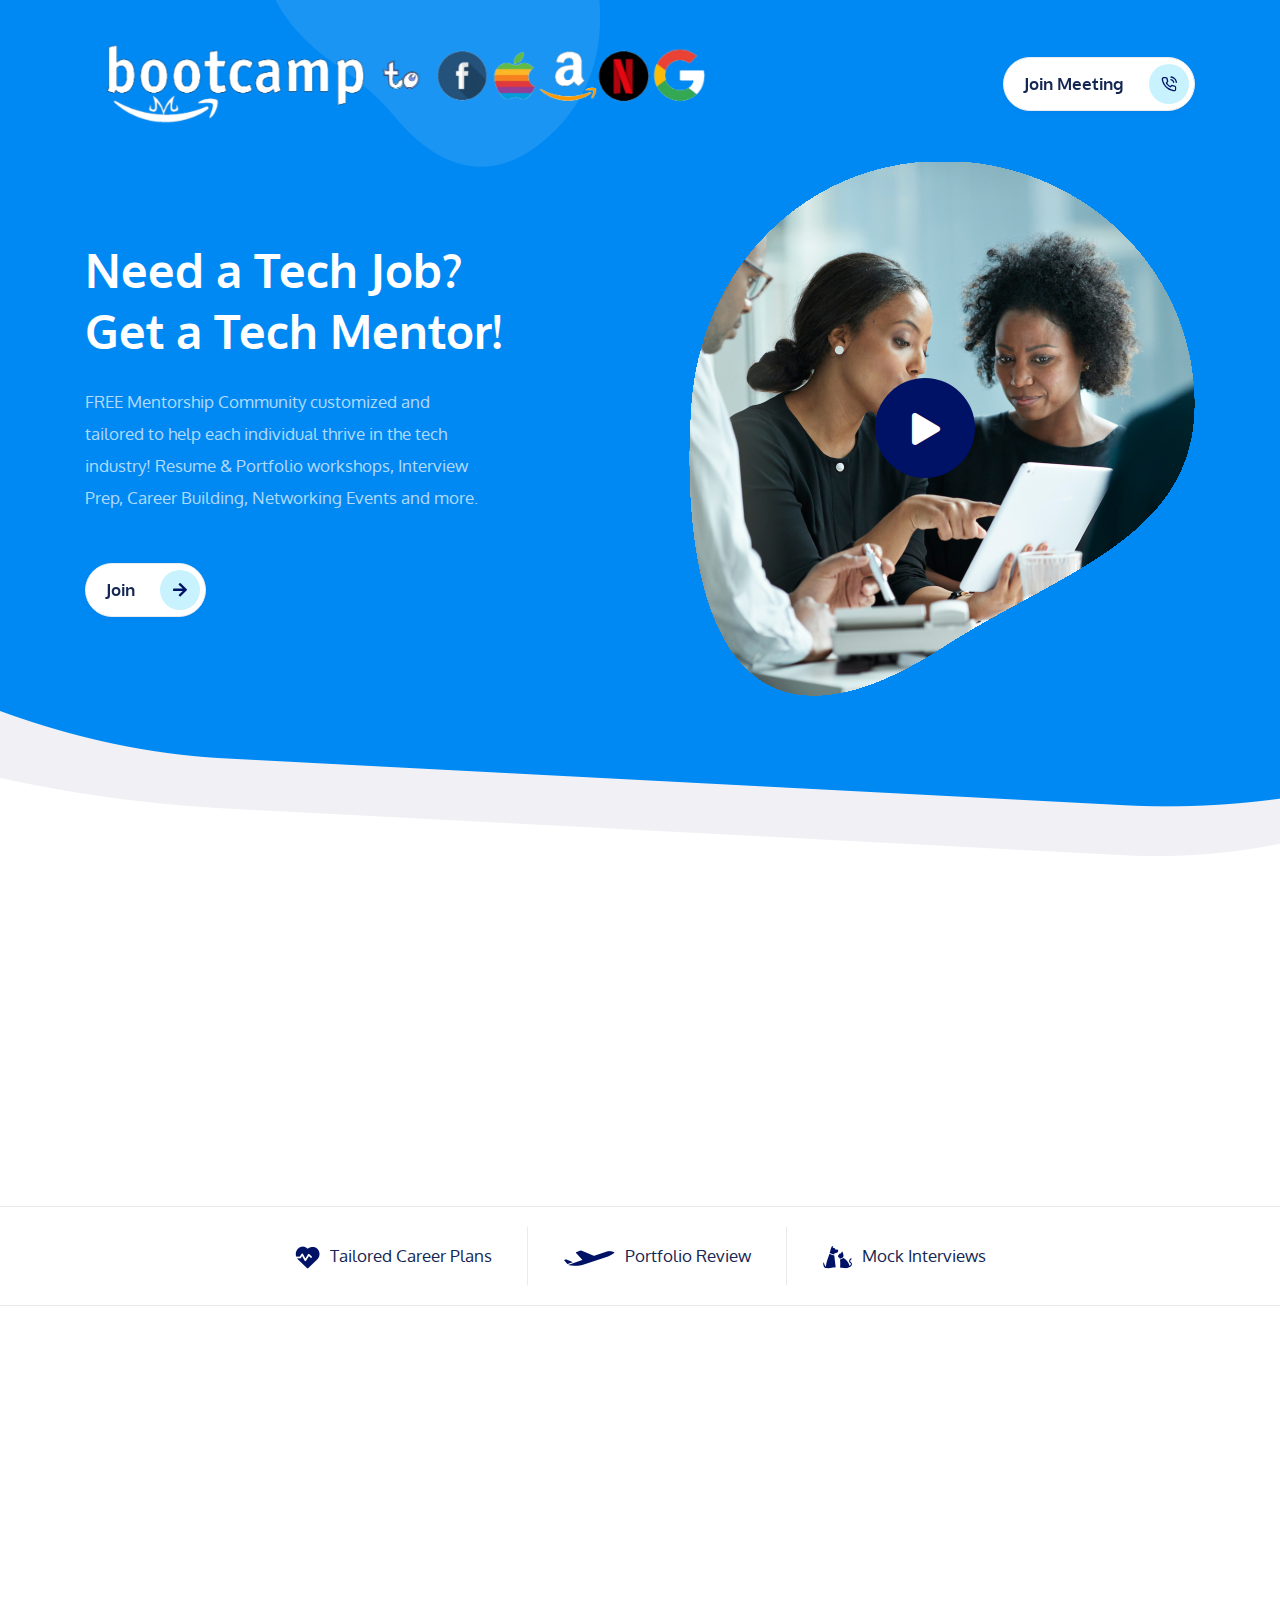
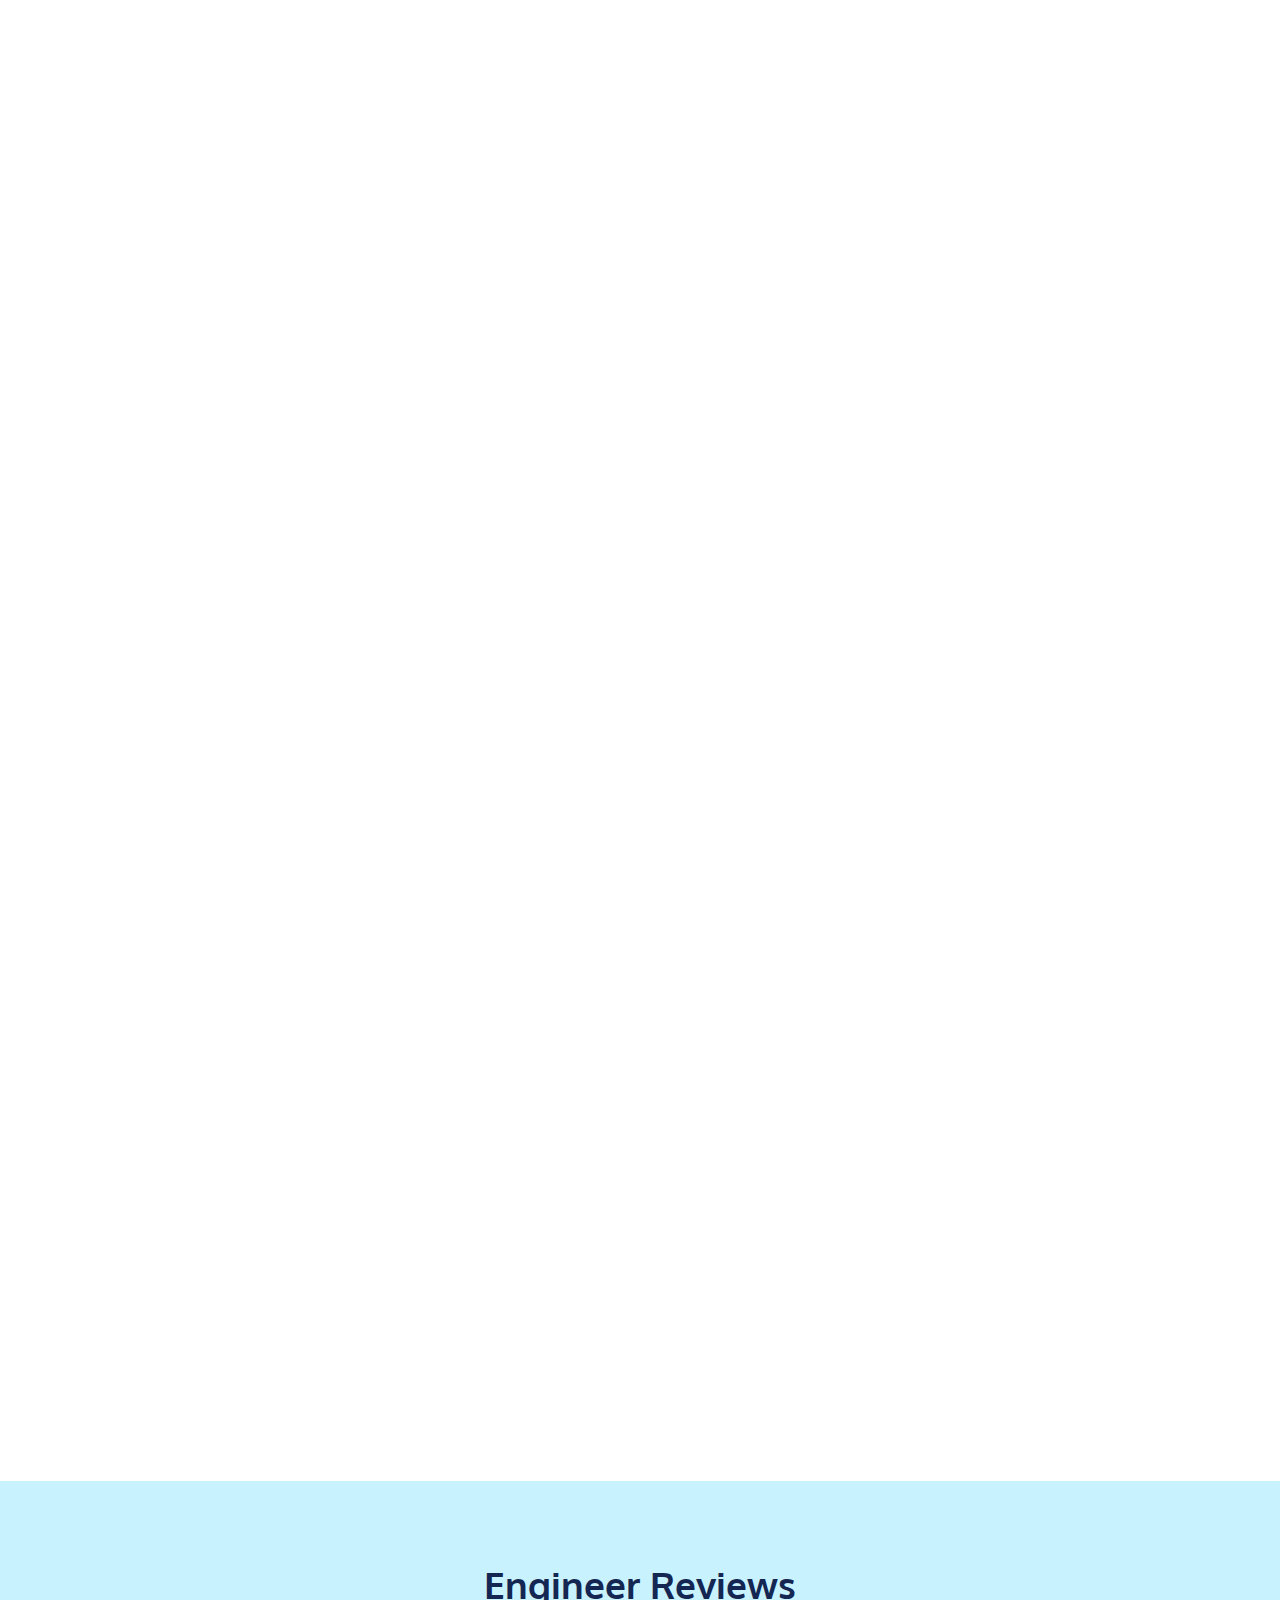
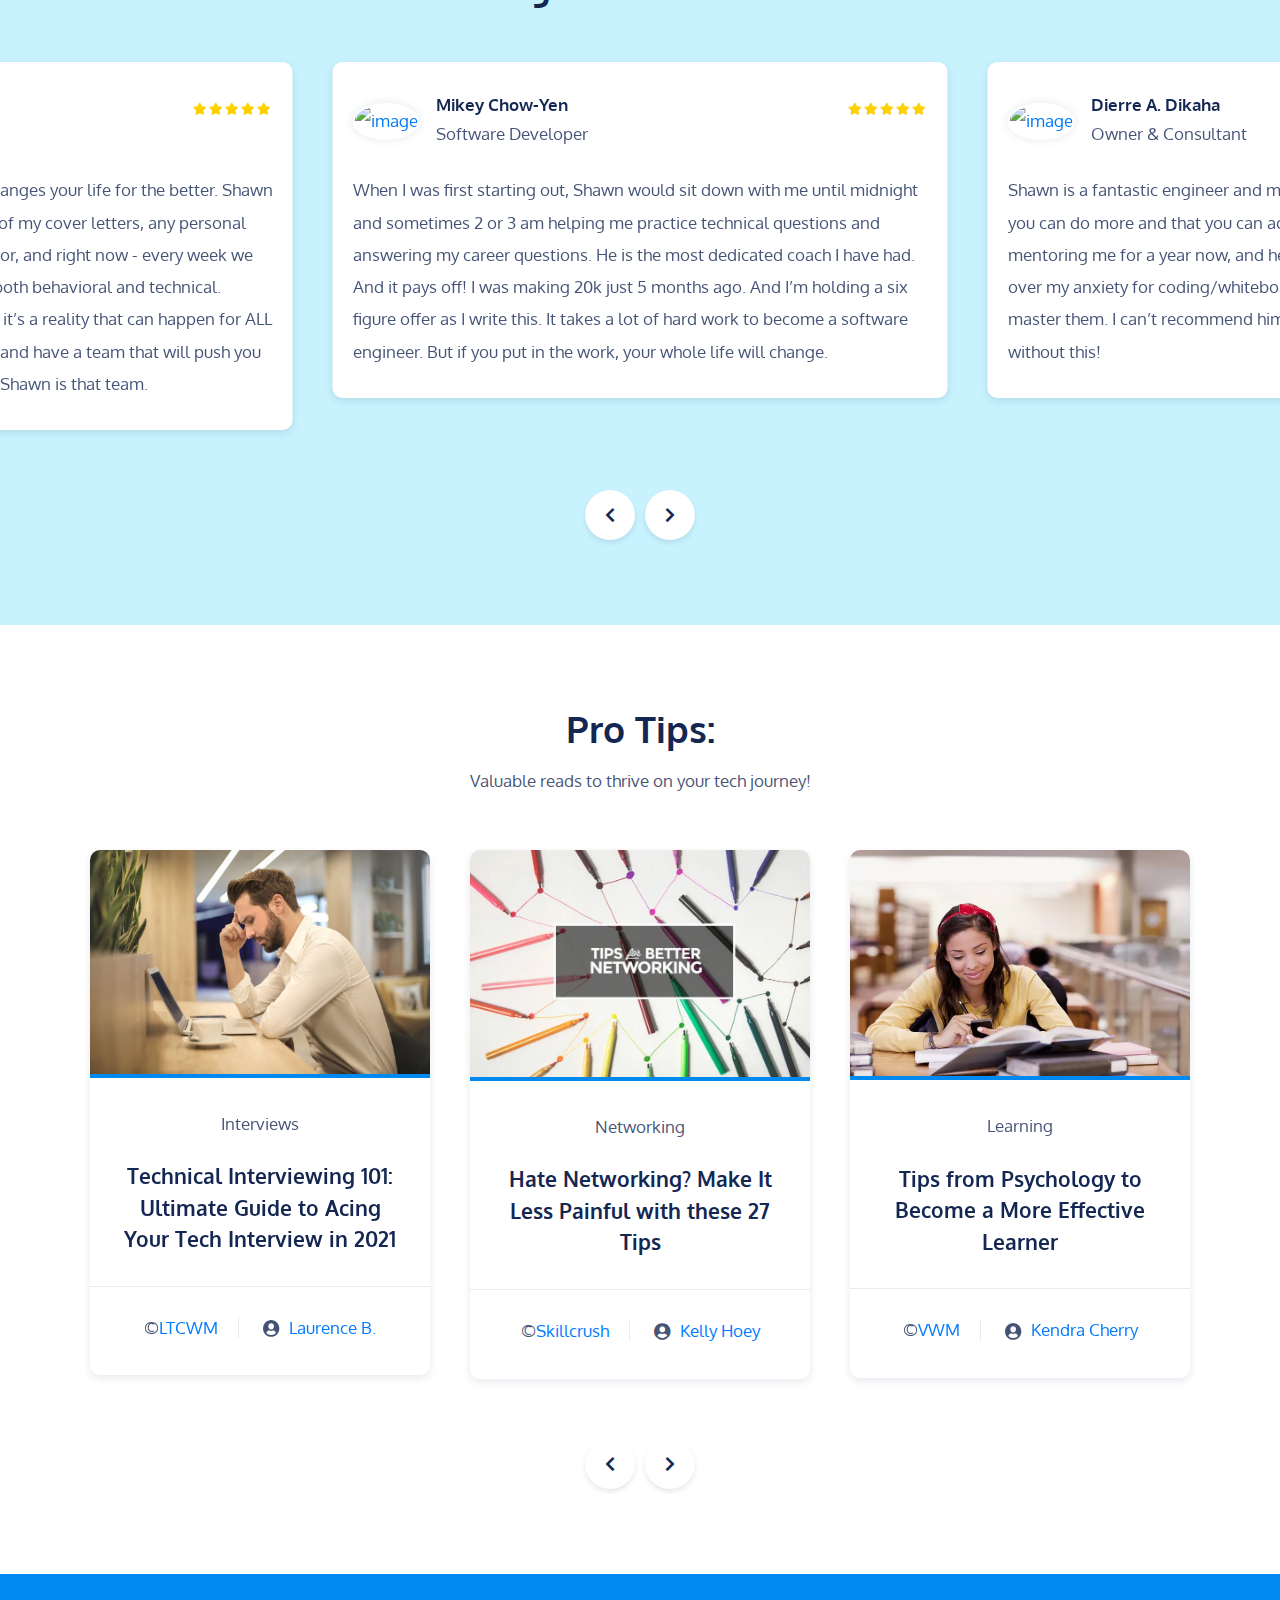
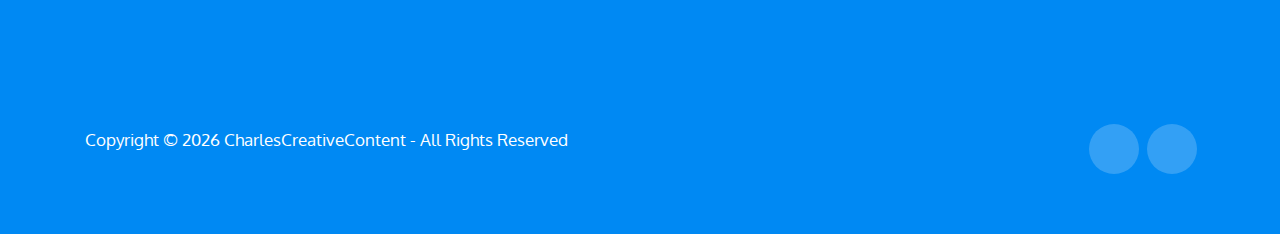
==== index.html @ b41bd250 "Update index.html" ====
<!doctype html>
<html lang="en">
<head>
<meta charset="utf-8">
<meta name="viewport" content="width=device-width, initial-scale=1">
<meta name="format-detection" content="telephone=no">
<title>Bootcamp to Faang - Tech Mentorship</title>
<meta name="author" content="Shawn Charles">
<meta name="description" content="Mentorship Landing Page">
<meta name="keywords" content="mentorship, resume, interview, portfolio, projects, bootcamp, faang, tech">
 
<!-- FAVICON FILES -->
<link href="assets/images/icons/apple-touch-icon-57x57.png" rel="apple-touch-icon" sizes="57x57">
<link href="assets/images/icons/apple-touch-icon-72x72.png" rel="apple-touch-icon" sizes="72x72">
<link href="assets/images/icons/apple-touch-icon-76x76.png" rel="apple-touch-icon" sizes="76x76">
<link href="assets/images/icons/apple-touch-icon-114x114.png" rel="apple-touch-icon" sizes="114x114">
<link href="assets/images/icons/apple-touch-icon-120x120.png" rel="apple-touch-icon" sizes="120x120">
<link href="assets/images/icons/apple-touch-icon-144x144.png" rel="apple-touch-icon" sizes="144x144">
<link href="assets/images/icons/apple-touch-icon-152x152.png" rel="apple-touch-icon" sizes="152x152">
<link href="assets/images/icons/apple-touch-icon-180x180.png" rel="apple-touch-icon" sizes="180x180">
<link href="assets/images/icons/apple-touch-icon.png" rel="apple-touch-icon">
<link href="assets/images/icons/favicon.ico" rel="shortcut icon">

<!-- GOOGLE WEB FONT -->
<link href="https://fonts.googleapis.com/css?family=Oxygen:300,400,700&display=swap" rel="stylesheet">

<!-- CSS FILES -->
<link rel="stylesheet" href="assets/css/bootstrap.min.css">
<link rel="stylesheet" href="assets/fonts/iconfont.css">
<link rel="stylesheet" href="assets/css/swiper.min.css">
<link rel="stylesheet" href="assets/css/venobox.css">
<link rel="stylesheet" href="assets/css/animate.css">
<link rel="stylesheet" href="assets/css/select2.min.css">
<link rel="stylesheet" href="assets/css/style.css">
<link rel="stylesheet" href="assets/css/responsive.css">
<link rel="stylesheet" href="assets/css/color-1.css">
</head>
<body>
<div id="dtr-wrapper" class="clearfix">

    <!-- Header
============================================= -->
    <header id="dtr-header-global" class="fixed-top">
        <nav class="navbar navbar-expand-lg navbar-dark dtr-menu">
            <div class="container">

                <!-- light logo -->
                <a class="navbar-brand logo-light" href="#home"><img src="assets/images/logo.png" style="width: 50vw;" alt="logo"></a>
                <!-- dark logo -->
                <a class="navbar-brand logo-dark" href="#home"><img src="assets/images/logo-sticky.png" alt="logo" style="width: 50vw;"></a>



                <!-- button here -->
                <div class="dtr-btn d-lg-block" data-mobile-signup="false"> <a href="#" class="meets" >Join Meeting <span><i class="icon-phone-call" aria-hidden="true"></i></span> </a> </div>
                <!-- button ends -->
                <!-- button here -->
                <div class="dtr-btn d-lg-block" data-mobile-signup="true"> <a href="#"  class="meets" >Join <span><i class="icon-phone-call" aria-hidden="true"></i></span> </a> </div>
                <!-- button ends -->

            </div>
        </nav>
    </header>
    <!-- header ends
================================================== -->

    <!-- hero section starts
================================================== -->
    <section id="home" class="hero-section dtr-py-8 hero-default-bg bg-blue color-white">
        <div class="container">
            <div class="row align-items-center">

                <!-- column 1 starts -->
                <div class="col-12 col-md-6 dtr-sm-mb-30px">

                    <!-- Heading -->
                    <h1 class="dtr-mb-4 wow fadeInUp" data-wow-delay="0.4s">Need a Tech Job?<br>
                        Get a Tech Mentor!</h1>

                    <!-- Text -->
                    <p class="dtr-mb-5 color-white-muted wow fadeInUp w-75" data-wow-delay="0.6s">
                      FREE Mentorship Community customized and tailored to help each individual thrive in the tech industry! Resume & Portfolio workshops, Interview Prep, Career Building, Networking Events and more.</p>

                    <!-- button -->
                    <div class="dtr-btn wow fadeInUp" data-wow-delay="0.8s"> <a href="#" class="meets">Join<span><i class="icon-arrow-right" aria-hidden="true"></i></span> </a> </div>
                </div>
                <!-- column 1 ends -->

                <!-- column 2 starts -->
                <div class="col-12 col-md-6 text-right wow fadeInRight" data-wow-delay="0.4s">

                    <!-- Image -->
                    <img src="assets/images/video-bg-img.png" alt="video-bg">

                    <!-- video button starts -->
                    <div class="dtr-video-wrapper dtr-video-button-lg">
                        <div class="dtr-video-wrapper-inner"> <a class="dtr-video-popup dtr-video-button" data-autoplay="true" data-vbtype="video" href="https://www.youtube.com/watch?v=5qap5aO4i9A"><span class="dtr-video-button-wrap-inner"></span> <span class="dtr-border-animation dtr-border-1"></span> <span class="dtr-border-animation dtr-border-2"></span> </a> </div>
                    </div>
                    <!-- video button ends -->

                </div>
                <!-- column 2 ends -->

            </div>
        </div>
    </section>
    <!-- hero section starts
================================================== -->

    <!-- quickfeature section starts
================================================== -->
    <section id="quickfeatures" class="dtr-py-6">
        <div class="container">
            <div class="row text-center">

                <!-- column 1 starts -->
                <div class="col-12 col-md-4 dtr-sm-mb-30px wow fadeInUp" data-wow-delay="0.4s">

                    <!-- Icon -->
                    <img class="dtr-mb-4" src="assets/images/icon-multicolor-3.png" alt="icon">

                    <!-- Heading -->
                    <h5 class="mb-3">Tailored Career Plans </h5>

                    <!-- Text -->
                    <p> Step by step career guides to help you on your personal tech journey </p>
                </div>
                <!-- column 1 ends -->

                <!-- column 2 starts -->
                <div class="col-12 col-md-4 dtr-sm-mb-30px wow fadeInUp" data-wow-delay="0.4s">

                    <!-- Icon -->
                    <img class="dtr-mb-4" src="assets/images/icon-multicolor-2.png" alt="icon">

                    <!-- Heading -->
                    <h5 class="mb-3"> Portfolio Review </h5>

                    <!-- Text -->
                    <p> Make a Stellar Portfolio & Resume to get the hiring process off the ground </p>
                </div>
                <!-- column 2 ends -->

                <!-- column 3 starts -->
                <div class="col-12 col-md-4 wow fadeInUp" data-wow-delay="0.4s">

                    <!-- Icon -->
                    <img class="dtr-mb-4" src="assets/images/icon-multicolor-1.png" alt="icon">

                    <!-- Heading -->
                    <h5 class="mb-3"> Mock Interviews </h5>

                    <!-- Text -->
                    <p>Get a Higher Salary and Confidence in your next tech interview</p>
                </div>
                <!-- column 3 ends -->

            </div>
        </div>
    </section>
    <!-- quickfeature section ends
================================================== -->

    <!-- sticky tabs starts
================================================== -->
    <section id="products" class="dtr-sticky-tabs-wrapper dtr-border-top">

        <!-- tabs nav start -->
        <div class="dtr-sticky-tabs-nav">
            <nav class="dtr-scrollspy-tabs">
                <ul class="dtr-scrollspy nav justify-content-center dtr-sticky-tabs">
                    <li class="nav-item"> <a class="nav-link" href="#tab1"><img src="assets/images/icon-heart-tab.png" alt="tab1">Tailored Career Plans</a> </li>
                    <li class="nav-item"> <a class="nav-link" href="#tab2"><img src="assets/images/icon-plane-tab.png" alt="tab2">Portfolio Review</a> </li>
                    <li class="nav-item"> <a class="nav-link" href="#tab3"><img src="assets/images/icon-pet-tab.png" alt="tab3">Mock Interviews</a> </li>
                </ul>
            </nav>
        </div>
        <!-- tabs nav ends -->

        <div data-target=".dtr-scrollspy-tabs">

            <!-- tab 1 starts -->
            <section id="tab1" class="dtr-sticky-tabs-section">
                <div class="dtr-sticky-tabs-content">
                    <div class="container">
                        <div class="row align-items-center">

                            <!-- column 1 starts -->
                            <div class="col-12 col-md-7 dtr-sm-mb-30px wow fadeInLeft" data-wow-delay="0.4s"> <img src="assets/images/img-healthins.png" alt="logo"> </div>
                            <!-- column 1 ends -->

                            <!-- column 2 starts -->
                            <div class="col-12 col-md-5 wow fadeInRight" data-wow-delay="0.4s">

                                <!-- Icon Image -->
                                <img src="assets/images/icon-heart.png" alt="logo" class="dtr-mb-4">

                                <!-- Heading -->
                                <h2 class="dtr-mb-4">Tailored Career Plans</h2>

                                <!-- Text -->
                                <p class="dtr-mb-5"> Step by step career guides to help you on your personal tech journey </p>

                                <!-- button here -->
                                <div class="dtr-btn"> <a href="#"  class="meets">Join<span><i class="icon-arrow-right" aria-hidden="true"></i></span> </a> </div>
                            </div>
                            <!-- column 2 ends -->

                        </div>
                    </div>
                </div>
            </section>
            <!-- tab 1 ends -->

            <!-- tab 2 starts -->
            <section id="tab2" class="dtr-sticky-tabs-section">
                <div class="dtr-sticky-tabs-content">
                    <div class="container">
                        <div class="row align-items-center">

                            <!-- column 1 starts -->
                            <div class="col-12 col-md-5 dtr-sm-mb-30px wow fadeInRight" data-wow-delay="0.4s">

                                <!-- Icon Image -->
                                <img src="assets/images/icon-plane.png" alt="logo" class="dtr-mb-4">

                                <!-- Heading -->
                                <h2 class="dtr-mb-4">Portfolio Review</h2>

                                <!-- Text -->
                                <p class="dtr-mb-5"> Make a Stellar Portfolio & Resume to get the hiring process off the ground</p>

                                <!-- button here -->
                                <div class="dtr-btn" > <a href="#"  class="meets">Join<span><i class="icon-arrow-right" aria-hidden="true"></i></span> </a> </div>
                            </div>
                            <!-- column 1 ends -->

                            <!-- column 2 starts -->
                            <div class="col-12 col-md-7 text-right wow fadeInLeft" data-wow-delay="0.4s"> <img src="assets/images/img-travelins.png" alt="logo"> </div>
                            <!-- column 2 ends -->

                        </div>
                    </div>
                </div>
            </section>
            <!-- tab 2 ends -->

            <!-- tab 3 starts -->
            <section id="tab3" class="dtr-sticky-tabs-section">
                <div class="dtr-sticky-tabs-content">
                    <div class="container">
                        <div class="row align-items-center">

                            <!-- column 1 starts -->
                            <div class="col-12 col-md-7 dtr-sm-mb-30px wow fadeInLeft" data-wow-delay="0.4s"> <img src="assets/images/img-petins.png" alt="logo"> </div>
                            <!-- column 1 ends -->

                            <!-- column 2 starts -->
                            <div class="col-12 col-md-5 wow fadeInRight" data-wow-delay="0.4s">

                                <!-- Icon Image -->
                                <img src="assets/images/icon-pet.png" alt="logo" class="dtr-mb-4">

                                <!-- Heading -->
                                <h2 class="dtr-mb-4">Mock Interviews</h2>

                                <!-- Text -->
                                <p class="dtr-mb-5"> Get a Higher Salary and Confidence in your next tech interview  </p>

                                <!-- button here -->
                                <div class="dtr-btn">
                                   <a href="#"  class="meets" >
Join<span><i class="icon-arrow-right" aria-hidden="true"></i></span>
</a>
</div>
                            </div>
                            <!-- column 2 ends -->

                        </div>
                    </div>
                </div>
            </section>
            <!-- tab 3 ends -->

        </div>
    </section>
    <!-- sticky tabs starts
================================================== -->

    <!-- testimonial starts
================================================== -->
    <section id="reviews" class="dtr-py-7 bg-light-blue">
        <h2 class="text-center">Engineer Reviews</h2>
        <p class="text-center">  </p>

        <!-- swiper starts -->
        <div class="swiper-container dtr-testimonial-carousel dtr-swiper-has-arrows mt-5">
            <div class="swiper-wrapper">

                <!-- slide 1 starts -->
                <div class="swiper-slide">
                    <div class="dtr-testimonial-wrapper">
                        <div class="d-flex align-items-center dtr-mb-4">
                            <!-- image-->
                            <a href="https://www.linkedin.com/in/mikeychowyen/" target="_blank">
                            <img src="https://media-exp1.licdn.com/dms/image/C4D03AQG3-xyp59ChmQ/profile-displayphoto-shrink_200_200/0/1569517722864?e=1645056000&v=beta&t=NheO_QcmWsvsg5Pjy-NyTXBmDKQb9qw1lmyfQ7DNZZY" width="80" height="80" alt="image" class="rounded-circle dtr-mr-3">
                          </a>
                            <!-- client info -->
                            <div class="dtr-mr-5">
                            <a href="https://www.linkedin.com/in/mikeychowyen/" target="_blank">
                                <h6 class="dtr-mb-0">Mikey Chow-Yen</h6>
                              </a>
                                <p class="dtr-mb-0">Software Developer</p>
                            </div>
                            <span class="dtr-5-stars ml-auto"></span> </div>
                        <!-- review text -->
                        When I was first starting out, Shawn would sit down with me until midnight and sometimes 2 or 3 am helping me practice technical questions and answering my career questions. He is the most dedicated coach I have had. And it pays off! I was making 20k just 5 months ago. And I’m holding a six figure offer as I write this. It takes a lot of hard work to become a software engineer. But if you put in the work, your whole life will change.
                        <!-- review text ends -->
                    </div>
                </div>
                <!-- slide 1 ends -->

                <!-- slide 2 starts -->
                <div class="swiper-slide">
                    <div class="dtr-testimonial-wrapper">
                        <div class="d-flex align-items-center dtr-mb-4">
                            <!-- image-->
                            <a href="https://www.linkedin.com/in/dierre-a-dikaha-25910277/?miniProfileUrn=urn%3Ali%3Afs_miniProfile%3AACoAABA2CuUBz6HvUZF0eoybEChZ_va-FSuLl2k" target="_blank">
                            <img src="https://media-exp1.licdn.com/dms/image/C4D03AQGbnQZ0kbIZIw/profile-displayphoto-shrink_200_200/0/1565540318816?e=1645056000&v=beta&t=MiOreTLZwf2hw_F1yTPmmmOums6sN0_bgHOm4YNlQ_4" width="80" height="80" alt="image" class="rounded-circle dtr-mr-3">
                            </a>
                            <!-- client info -->
                            <div class="dtr-mr-5">
                            <a href="https://www.linkedin.com/in/dierre-a-dikaha-25910277/?miniProfileUrn=urn%3Ali%3Afs_miniProfile%3AACoAABA2CuUBz6HvUZF0eoybEChZ_va-FSuLl2k" target="_blank">
                                <h6 class="dtr-mb-0">Dierre A. Dikaha</h6>
                              </a>
                                <p class="dtr-mb-0">Owner & Consultant</p>
                            </div>
                            <span class="dtr-5-stars ml-auto"></span> </div>
                        <!-- review text -->
                        Shawn is a fantastic engineer and mentor. He pushes you because he knows you can do more and that you can achieve all that you dream of. He’s been mentoring me for a year now, and he taught me all the skills to not only get over my anxiety for coding/whiteboarding interviews, but all the skills to master them. I can’t recommend him enough. I wouldn’t be where I am without this!
                        <!-- review text ends -->
                    </div>
                </div>
                <!-- slide 2 ends -->

                <!-- slide 3 starts -->
                <div class="swiper-slide">
                    <div class="dtr-testimonial-wrapper">
                        <div class="d-flex align-items-center dtr-mb-4">
                            <!-- image-->
                            <a href="https://www.linkedin.com/in/monica-goncalves-dev/" target="_blank">
                            <img src="https://media-exp1.licdn.com/dms/image/C4D03AQFQc-nlyYIAEw/profile-displayphoto-shrink_200_200/0/1610390180190?e=1645056000&v=beta&t=aEhHjq9anHaSlske6K8J3tCMU00Z6ltsJsdQ937_TZI" width="80" height="80" alt="image" class="rounded-circle dtr-mr-3">
                          </a>
                            <!-- client info -->
                            <div class="dtr-mr-5">
                                <h6 class="dtr-mb-0">Monica Goncalves</h6>
                                <p class="dtr-mb-0">Software Engineer</p>
                            </div>
                            <span class="dtr-5-stars ml-auto"></span> </div>
                        <!-- review text -->
                        I met Shawn as part of <a href="https://shawncharles.com/rc">ResilientCoders</a>, a free coding bootcamp. He was one of the mentors and whenever us students had a question, no matter what time it was, he was usually online helping me stay calm and practice for my technicals. He puts in the work, and he models for us what it takes to get the offers. Bootcamp to FAANG is an incredible experience. I recommend him 100%.
                        <!-- review text ends -->
                    </div>
                </div>
                <!-- slide 3 ends -->

                <!-- slide 4 starts -->
                <div class="swiper-slide">
                    <div class="dtr-testimonial-wrapper">
                        <div class="d-flex align-items-center dtr-mb-4">
                            <!-- image-->
                            <a href="https://www.linkedin.com/in/isaiah-melton-7668605/" target="_blank">
                            <img src="https://media-exp1.licdn.com/dms/image/C4E03AQEqqHEb3tRBew/profile-displayphoto-shrink_200_200/0/1517761728597?e=1645056000&v=beta&t=SESWXkA-gA_fNt4hF7-CXnWOGiIKwwDXcYP8T5q41QQ" width="80" height="80" alt="image" class="rounded-circle dtr-mr-3">
                          </a>
                            <!-- client info -->
                            <div class="dtr-mr-5">
                            <a href="https://www.linkedin.com/in/isaiah-melton-7668605/" target="_blank">
                                <h6 class="dtr-mb-0">Isaiah Melton</h6>
                                </a>
                                <p class="dtr-mb-0">IT Security Officer</p>
                            </div>
                            <span class="dtr-5-stars ml-auto"></span> </div>
                        <!-- review text -->
                        I’ve worked with Mr. Charles for about 2 years. As an engineer, he is one of the best- hands down - without question. He knows what questions to ask, and how to break down a problem to get to an efficient solution. he is easily one of those 10X engineers. And the fact that he is opening up a mentorship program to teach other folk the ropes, means a lot. I’ve loved working with him and I’m proud to even call him a friend at this point.
                        <!-- review text ends -->
                    </div>
                </div>
                <!-- slide 4 ends -->

            <!-- slide 5 starts -->
            <div class="swiper-slide">
                <div class="dtr-testimonial-wrapper">
                    <div class="d-flex align-items-center dtr-mb-4">
                        <!-- image-->
                        <a href="https://www.linkedin.com/in/ross-saxton-47205bb9/?miniProfileUrn=urn%3Ali%3Afs_miniProfile%3AACoAABkaMdYBtj4K1Nl47WcYRSmaADK4BXdgOBk" target="_blank">
                        <img src="https://media-exp1.licdn.com/dms/image/C4D03AQEG08YTR2qb6w/profile-displayphoto-shrink_200_200/0/1621385301276?e=1645056000&v=beta&t=SbghTp2SdhPWIi3SDJB5Uxy0LZVkaeOf3OvLnyTSzg4" width="80" height="80" alt="image" class="rounded-circle dtr-mr-3">
                      </a>
                        <!-- client info -->
                        <div class="dtr-mr-5">
                        <a href="https://www.linkedin.com/in/ross-saxton-47205bb9/?miniProfileUrn=urn%3Ali%3Afs_miniProfile%3AACoAABkaMdYBtj4K1Nl47WcYRSmaADK4BXdgOBk" target="_blank">
                            <h6 class="dtr-mb-0">Ross Saxton</h6>
                            </a>
                            <p class="dtr-mb-0">Contracting Officer</p>
                        </div>
                        <span class="dtr-5-stars ml-auto"></span> </div>
                    <!-- review text -->
                    Shawn is one of those engineers who changes your life for the better. Shawn reviewed my resume, and went over all of my cover letters, any personal statements that tech companies asked for, and right now - every week we practice replies to interview questions, both behavioral and technical. Getting into a FAANG isn’t just a dream, it’s a reality that can happen for ALL of us. We just have to prepare correctly, and have a team that will push you beyond what you think you can achieve. Shawn is that team.
                    <!-- review text ends -->
                </div>
            </div>
            <!-- slide 5 ends -->

        </div>
        <!-- Arrows -->
            <div class="swiper-button-next dtr-swiper-next"></div>
            <div class="swiper-button-prev dtr-swiper-prev"></div>
        </div>
        <!-- Swiper ends -->

    </section>
    <!-- testimonial ends
================================================== -->
    <!-- blog section starts
================================================== -->
    <section id="blog" class="dtr-py-7 bg-white">
        <div class="container">
            <h2 class="text-center">Pro Tips:</h2>
            <p class="text-center">Valuable reads to thrive on your tech journey!</p>

            <!-- blog swiper starts -->
            <div class="swiper-container dtr-swiper-has-arrows dtr-blog-carousel mt-5">
                <div class="swiper-wrapper">

                    <!-- slide 1 starts -->
                    <div class="swiper-slide">
                        <div class="dtr-post-carousel-item">
                            <div class="dtr-post-carousel-content"> 
				    <a target="_blank" href="https://learntocodewith.me/posts/technical-interview/#preparing-for-technical-interview">
					    <img src="assets/images/post-img2.jpeg" alt="image">
				    </a>
                                <div class="dtr-post-carousel-entry-content"> <span class="dtr-category">Interviews</span>
                                    <h5><a target="_blank" href="https://learntocodewith.me/posts/technical-interview/#preparing-for-technical-interview">Technical Interviewing 101: Ultimate Guide to Acing Your Tech Interview in 2021</a></h5>
                                </div>
                                <div class="dtr-post-carousel-meta">
                                    <ul class="dtr-meta">
                                        <li class="dtr-meta-industry">©<a target="_blank" href="https://learntocodewith.me">LTCWM</a></li>
                                        <li class="dtr-meta-author"><a target="_blank" href="https://learntocodewith.me/about/">Laurence B.</a></li>
                                    </ul>
                                </div>
                            </div>
                        </div>
                    </div>
                    <!-- slide 1 ends -->

                    <!-- slide 2 starts -->
                    <div class="swiper-slide">
                        <div class="dtr-post-carousel-item">
                            <div class="dtr-post-carousel-content">
				    
				    <a target="_blank" href="https://learntocodewith.me/posts/technical-interview/#preparing-for-technical-interview">
					    <img src="assets/images/post-img3.webp" alt="image">
				    </a>
                                <div class="dtr-post-carousel-entry-content"> <span class="dtr-category">Networking</span>
                                    <h5><a target="_blank" href="https://skillcrush.com/blog/networking-tips/">Hate Networking? Make It Less Painful with these 27 Tips</a></h5>
                                </div>
                                <div class="dtr-post-carousel-meta">
                                    <ul class="dtr-meta">
                                        <li class="dtr-meta-industry">©<a target="_blank" href="https://skillcrush.com/blog/">Skillcrush</a></li>
                                        <li class="dtr-meta-author"><a target="_blank" href="https://twitter.com/jkhoey">Kelly Hoey</a></li>
                                    </ul>
                                </div>
                            </div>
                        </div>
                    </div>
                    <!-- slide 2 ends -->

                    <!-- slide 3 starts -->
                    <div class="swiper-slide">
                        <div class="dtr-post-carousel-item">
                            <div class="dtr-post-carousel-content"> 
				    <a target="_blank" href="https://www.verywellmind.com/how-to-become-a-more-effective-learner-2795162">
					    <img src="assets/images/post-img4.webp" alt="image">
				    </a>
                                <div class="dtr-post-carousel-entry-content"> <span class="dtr-category">Learning</span>
                                    <h5><a target="_blank" href="https://www.verywellmind.com/how-to-become-a-more-effective-learner-2795162" >Tips from Psychology to Become a More Effective Learner </a></h5>
                                </div>
                                <div class="dtr-post-carousel-meta">
                                    <ul class="dtr-meta">
                                        <li class="dtr-meta-industry">©<a target="_blank" href="https://www.verywellmind.com/">VWM</a></li>
                                        <li class="dtr-meta-author"><a target="_blank" href="https://twitter.com/AboutPsychology">Kendra Cherry</a></li>
                                    </ul>
                                </div>
                            </div>
                        </div>
                    </div>
                    <!-- slide 3 ends -->



                        <!-- slide 4 starts -->
                        <div class="swiper-slide">
                            <div class="dtr-post-carousel-item">
                                <div class="dtr-post-carousel-content"> <a target="_blank" href="https://www.cnbc.com/2018/08/16/google-recruiters-share-the-3-part-formula-for-stronger-resumes.html">
					<img src="assets/images/post-img1.jpeg" alt="image" style="height: ;">
				    </a>
                                    <div class="dtr-post-carousel-entry-content"> <span class="dtr-category">Resume</span>
                                        <h5><a target="_blank" href="https://www.cnbc.com/2018/08/16/google-recruiters-share-the-3-part-formula-for-stronger-resumes.html">Google Recruiter Shares the Winning 3-part Formula for Resumes</a></h5>
                                    </div>
                                    <div class="dtr-post-carousel-meta">
                                        <ul class="dtr-meta">
                                            <li class="dtr-meta-industry">©<a target="_blank" href="https://www.cnbc.com/make-it/">CNBC</a></li>
                                            <li class="dtr-meta-author"><a target="_blank" href="https://twitter.com/ruthumohnews">Ruth Umoh</a></li>
                                        </ul>
                                    </div>
                                </div>
                            </div>
                        </div>
                        <!-- slide 4 ends -->



                        <!-- slide 5 starts -->
                        <div class="swiper-slide">
                            <div class="dtr-post-carousel-item">
                                <div class="dtr-post-carousel-content"> <a target="_blank" href="https://skillcrush.com/blog/41-tech-job-titles/">
					<img src="assets/images/post-img1.jpeg" alt="image" style="height: ;">
				    </a>
                                    <div class="dtr-post-carousel-entry-content"> <span class="dtr-category">Job Hunt</span>
                                        <h5><a target="_blank" href="https://skillcrush.com/blog/41-tech-job-titles/">Transitioning into Tech? Heres 41 Six-Figure Tech Job Titles</a></h5>
                                    </div>
                                    <div class="dtr-post-carousel-meta">
                                        <ul class="dtr-meta">
                                        <li class="dtr-meta-industry">©<a target="_blank" href="https://skillcrush.com/blog/">Skillcrush</a></li>
                                        </ul>
                                    </div>
                                </div>
                            </div>
                        </div>
                        <!-- slide 5 ends -->



                        <!-- slide 6 starts -->
                        <div class="swiper-slide">
                            <div class="dtr-post-carousel-item">
                                <div class="dtr-post-carousel-content"> <a target="_blank" href="https://www.myvisajobs.com/Reports/2021-H1B-Visa-Sponsor.aspx">
					<img src="assets/images/world.avif" alt="image" style="height: ;">
				    </a>
                                    <div class="dtr-post-carousel-entry-content"> <span class="dtr-category">International</span>
                                        <h5><a target="_blank" href="https://www.myvisajobs.com/Reports/2021-H1B-Visa-Sponsor.aspx">Top 100 Companies Offering Visa Sponsorship</a></h5>
                                    </div>
                                    <div class="dtr-post-carousel-meta">
                                        <ul class="dtr-meta">
                                        <li class="dtr-meta-industry">©<a target="_blank" href="https://www.myvisajobs.com/Reports/2021-H1B-Visa-Sponsor.aspx">MyVisaJobs.com</a></li>
                                        </ul>
                                    </div>
                                </div>
                            </div>
                        </div>
                        <!-- slide 6 ends -->

                </div>
                <!-- Arrows -->
                <div class="swiper-button-next dtr-swiper-next"></div>
                <div class="swiper-button-prev dtr-swiper-prev"></div>
            </div>
            <!-- Swiper ends -->

        </div>
    </section>

    <!-- blog section ends
================================================== -->

    <!-- footer starts
================================================== -->

    <footer id="dtr-footer-global" class="bg-blue color-white">
        <div class="container">

            <!-- copyright row starts -->
            <div class="row dtr-mt-0">
                <div class="col-12 col-md-6">Copyright &copy; <span id="copyright">2021</span> <a href="https://shawncharles.com" target="_blank" >CharlesCreativeContent</a> - All Rights Reserved</div>
                <div class="col-12 col-md-6">
                    <ul class="dtr-social-list text-right color-muted-white">
                        <li><a href="https://shawncharles.com/mentorshipTwitter" target="_blank"><i class="fab fa-twitter"></i></a></li>
                        <li><a href="https://shawncharles.com/mentorshipDiscord"  target="_blank"><i class="fab fa-discord"></i></a></li>
                    </ul>
                </div>
            </div>
            <!-- copyright row ends -->

        </div>
    </footer>
    <!-- footer ends
================================================== -->

</div>
<!-- #dtr-wrapper ends -->

<!-- Calendly inline widget begin -->
<!-- Modal -->
<div class="modal fade" id="exampleModal" tabindex="-1" role="dialog" aria-labelledby="exampleModalLabel" aria-hidden="true">
  <div class="modal-dialog" role="document">
    <div class="modal-content">

      <div class="calendly-inline-widget" style="min-width:320px;height:580px;" data-auto-load="false">
	      <p>Meetings Every Monday and Wednesday @ 6:30-7:30</p>
      
      </div>
      <div class="modal-footer">
        <button type="button" class="btn btn-secondary" data-dismiss="modal">Close</button>
      </div>
    </div>
  </div>
</div>
<!-- Calendly inline widget end -->

<!-- JS FILES -->
<script src="https://kit.fontawesome.com/170c91c28b.js" crossorigin="anonymous"></script>
<script type="text/javascript" src="https://assets.calendly.com/assets/external/widget.js"></script>
<script src="assets/js/jquery.min.js" type="text/javascript" ></script>
<script src="assets/js/bootstrap.min.js" type="text/javascript"></script>
<script src="assets/js/jquery.easing.js" type="text/javascript"></script>
<script src="assets/js/swiper.min.js" type="text/javascript"></script>
<script src="assets/js/venobox.min.js" type="text/javascript"></script>
<script src="assets/js/select2.min.js" type="text/javascript"></script>
<script src="assets/js/jquery.validate.min.js" type="text/javascript"></script>
<script src="assets/js/jquery.form.js" type="text/javascript"></script>
<script src="assets/js/wow.min.js" type="text/javascript"></script>
<script src="assets/js/custom.js" type="text/javascript"></script>
<script>
	// wow animations
	if( $(window).outerWidth() >= 767 ) {
		new WOW().init({
			mobile: false,
		});
	}
</script>
<script>
let now = new Date().getYear()+1900
  document.getElementById("copyright").innerHTML = now
</script>
</body>
</html>
---- assets/fonts/iconfont.css ----
@font-face {
  font-family: 'icomoon';
  src:  url(icomoon.eot);
  src:  url(icomoon.eot?119o20) format('embedded-opentype'),
    url(icomoon.ttf?119o20) format('truetype'),
    url(icomoon.woff?119o20) format('woff'),
    url(icomoon.svg?119o20#icomoon) format('svg');
  font-weight: normal;
  font-style: normal;
  font-display: block;
}

[class^="icon-"], [class*=" icon-"] {
  /* use !important to prevent issues with browser extensions that change fonts */
  font-family: 'icomoon' !important;
  speak: none;
  font-style: normal;
  font-weight: normal;
  font-variant: normal;
  text-transform: none;
  line-height: 1;

  /* Better Font Rendering =========== */
  -webkit-font-smoothing: antialiased;
  -moz-osx-font-smoothing: grayscale;
}

.icon-ad:before {
  content: "\e900";
}
.icon-address-book:before {
  content: "\e901";
}
.icon-address-card:before {
  content: "\e902";
}
.icon-adjust:before {
  content: "\e903";
}
.icon-air-freshener:before {
  content: "\e904";
}
.icon-align-center:before {
  content: "\e905";
}
.icon-align-justify:before {
  content: "\e906";
}
.icon-align-left:before {
  content: "\e907";
}
.icon-align-right:before {
  content: "\e908";
}
.icon-allergies:before {
  content: "\e909";
}
.icon-ambulance:before {
  content: "\e90a";
}
.icon-american-sign-language-interpreting:before {
  content: "\e90b";
}
.icon-anchor:before {
  content: "\e90c";
}
.icon-angle-double-down:before {
  content: "\e90d";
}
.icon-angle-double-left:before {
  content: "\e90e";
}
.icon-angle-double-right:before {
  content: "\e90f";
}
.icon-angle-double-up:before {
  content: "\e910";
}
.icon-angle-down:before {
  content: "\e911";
}
.icon-angle-left:before {
  content: "\e912";
}
.icon-angle-right:before {
  content: "\e913";
}
.icon-angle-up:before {
  content: "\e914";
}
.icon-angry:before {
  content: "\e915";
}
.icon-ankh:before {
  content: "\e916";
}
.icon-apple-alt:before {
  content: "\e917";
}
.icon-archive:before {
  content: "\e918";
}
.icon-archway:before {
  content: "\e919";
}
.icon-arrow-alt-circle-down:before {
  content: "\e91a";
}
.icon-arrow-alt-circle-left:before {
  content: "\e91b";
}
.icon-arrow-alt-circle-right:before {
  content: "\e91c";
}
.icon-arrow-alt-circle-up:before {
  content: "\e91d";
}
.icon-arrow-circle-down:before {
  content: "\e91e";
}
.icon-arrow-circle-left:before {
  content: "\e91f";
}
.icon-arrow-circle-right:before {
  content: "\e920";
}
.icon-arrow-circle-up:before {
  content: "\e921";
}
.icon-arrow-down:before {
  content: "\e922";
}
.icon-arrow-left:before {
  content: "\e923";
}
.icon-arrow-right:before {
  content: "\e924";
}
.icon-arrows-alt:before {
  content: "\e925";
}
.icon-arrows-alt-h:before {
  content: "\e926";
}
.icon-arrows-alt-v:before {
  content: "\e927";
}
.icon-arrow-up:before {
  content: "\e928";
}
.icon-assistive-listening-systems:before {
  content: "\e929";
}
.icon-asterisk:before {
  content: "\e92a";
}
.icon-at:before {
  content: "\e92b";
}
.icon-atlas:before {
  content: "\e92c";
}
.icon-atom:before {
  content: "\e92d";
}
.icon-audio-description:before {
  content: "\e92e";
}
.icon-award:before {
  content: "\e92f";
}
.icon-baby:before {
  content: "\e930";
}
.icon-baby-carriage:before {
  content: "\e931";
}
.icon-backspace:before {
  content: "\e932";
}
.icon-backward:before {
  content: "\e933";
}
.icon-bacon:before {
  content: "\e934";
}
.icon-balance-scale:before {
  content: "\e935";
}
.icon-balance-scale-left:before {
  content: "\e936";
}
.icon-balance-scale-right:before {
  content: "\e937";
}
.icon-ban:before {
  content: "\e938";
}
.icon-band-aid:before {
  content: "\e939";
}
.icon-barcode:before {
  content: "\e93a";
}
.icon-bars:before {
  content: "\e93b";
}
.icon-baseball-ball:before {
  content: "\e93c";
}
.icon-basketball-ball:before {
  content: "\e93d";
}
.icon-bath:before {
  content: "\e93e";
}
.icon-battery-empty:before {
  content: "\e93f";
}
.icon-battery-full:before {
  content: "\e940";
}
.icon-battery-half:before {
  content: "\e941";
}
.icon-battery-quarter:before {
  content: "\e942";
}
.icon-battery-three-quarters:before {
  content: "\e943";
}
.icon-bed:before {
  content: "\e944";
}
.icon-beer:before {
  content: "\e945";
}
.icon-bell:before {
  content: "\e946";
}
.icon-bell-slash:before {
  content: "\e947";
}
.icon-bezier-curve:before {
  content: "\e948";
}
.icon-bible:before {
  content: "\e949";
}
.icon-bicycle:before {
  content: "\e94a";
}
.icon-biking:before {
  content: "\e94b";
}
.icon-binoculars:before {
  content: "\e94c";
}
.icon-biohazard:before {
  content: "\e94d";
}
.icon-birthday-cake:before {
  content: "\e94e";
}
.icon-blender:before {
  content: "\e94f";
}
.icon-blender-phone:before {
  content: "\e950";
}
.icon-blind:before {
  content: "\e951";
}
.icon-blog:before {
  content: "\e952";
}
.icon-bold:before {
  content: "\e953";
}
.icon-bolt:before {
  content: "\e954";
}
.icon-bomb:before {
  content: "\e955";
}
.icon-bone:before {
  content: "\e956";
}
.icon-bong:before {
  content: "\e957";
}
.icon-book:before {
  content: "\e958";
}
.icon-book-dead:before {
  content: "\e959";
}
.icon-bookmark:before {
  content: "\e95a";
}
.icon-book-medical:before {
  content: "\e95b";
}
.icon-book-open:before {
  content: "\e95c";
}
.icon-book-reader:before {
  content: "\e95d";
}
.icon-border-all:before {
  content: "\e95e";
}
.icon-border-none:before {
  content: "\e95f";
}
.icon-border-style:before {
  content: "\e960";
}
.icon-bowling-ball:before {
  content: "\e961";
}
.icon-box:before {
  content: "\e962";
}
.icon-boxes:before {
  content: "\e963";
}
.icon-box-open:before {
  content: "\e964";
}
.icon-braille:before {
  content: "\e965";
}
.icon-brain:before {
  content: "\e966";
}
.icon-bread-slice:before {
  content: "\e967";
}
.icon-briefcase:before {
  content: "\e968";
}
.icon-briefcase-medical:before {
  content: "\e969";
}
.icon-broadcast-tower:before {
  content: "\e96a";
}
.icon-broom:before {
  content: "\e96b";
}
.icon-brush:before {
  content: "\e96c";
}
.icon-bug:before {
  content: "\e96d";
}
.icon-building:before {
  content: "\e96e";
}
.icon-bullhorn:before {
  content: "\e96f";
}
.icon-bullseye:before {
  content: "\e970";
}
.icon-burn:before {
  content: "\e971";
}
.icon-bus:before {
  content: "\e972";
}
.icon-bus-alt:before {
  content: "\e973";
}
.icon-business-time:before {
  content: "\e974";
}
.icon-calculator:before {
  content: "\e975";
}
.icon-calendar:before {
  content: "\e976";
}
.icon-calendar-alt:before {
  content: "\e977";
}
.icon-calendar-check:before {
  content: "\e978";
}
.icon-calendar-day:before {
  content: "\e979";
}
.icon-calendar-minus:before {
  content: "\e97a";
}
.icon-calendar-plus:before {
  content: "\e97b";
}
.icon-calendar-times:before {
  content: "\e97c";
}
.icon-calendar-week:before {
  content: "\e97d";
}
.icon-camera:before {
  content: "\e97e";
}
.icon-camera-retro:before {
  content: "\e97f";
}
.icon-campground:before {
  content: "\e980";
}
.icon-candy-cane:before {
  content: "\e981";
}
.icon-cannabis:before {
  content: "\e982";
}
.icon-capsules:before {
  content: "\e983";
}
.icon-car:before {
  content: "\e984";
}
.icon-car-alt:before {
  content: "\e985";
}
.icon-car-battery:before {
  content: "\e986";
}
.icon-car-crash:before {
  content: "\e987";
}
.icon-caret-down:before {
  content: "\e988";
}
.icon-caret-left:before {
  content: "\e989";
}
.icon-caret-right:before {
  content: "\e98a";
}
.icon-caret-square-down:before {
  content: "\e98b";
}
.icon-caret-square-left:before {
  content: "\e98c";
}
.icon-caret-square-right:before {
  content: "\e98d";
}
.icon-caret-square-up:before {
  content: "\e98e";
}
.icon-caret-up:before {
  content: "\e98f";
}
.icon-carrot:before {
  content: "\e990";
}
.icon-car-side:before {
  content: "\e991";
}
.icon-cart-arrow-down:before {
  content: "\e992";
}
.icon-cart-plus:before {
  content: "\e993";
}
.icon-cash-register:before {
  content: "\e994";
}
.icon-cat:before {
  content: "\e995";
}
.icon-certificate:before {
  content: "\e996";
}
.icon-chair:before {
  content: "\e997";
}
.icon-chalkboard:before {
  content: "\e998";
}
.icon-chalkboard-teacher:before {
  content: "\e999";
}
.icon-charging-station:before {
  content: "\e99a";
}
.icon-chart-area:before {
  content: "\e99b";
}
.icon-chart-bar:before {
  content: "\e99c";
}
.icon-chart-line:before {
  content: "\e99d";
}
.icon-chart-pie:before {
  content: "\e99e";
}
.icon-check:before {
  content: "\e99f";
}
.icon-check-circle:before {
  content: "\e9a0";
}
.icon-check-double:before {
  content: "\e9a1";
}
.icon-check-square:before {
  content: "\e9a2";
}
.icon-cheese:before {
  content: "\e9a3";
}
.icon-chess:before {
  content: "\e9a4";
}
.icon-chess-bishop:before {
  content: "\e9a5";
}
.icon-chess-board:before {
  content: "\e9a6";
}
.icon-chess-king:before {
  content: "\e9a7";
}
.icon-chess-knight:before {
  content: "\e9a8";
}
.icon-chess-pawn:before {
  content: "\e9a9";
}
.icon-chess-queen:before {
  content: "\e9aa";
}
.icon-chess-rook:before {
  content: "\e9ab";
}
.icon-chevron-circle-down:before {
  content: "\e9ac";
}
.icon-chevron-circle-left:before {
  content: "\e9ad";
}
.icon-chevron-circle-right:before {
  content: "\e9ae";
}
.icon-chevron-circle-up:before {
  content: "\e9af";
}
.icon-chevron-down:before {
  content: "\e9b0";
}
.icon-chevron-left:before {
  content: "\e9b1";
}
.icon-chevron-right:before {
  content: "\e9b2";
}
.icon-chevron-up:before {
  content: "\e9b3";
}
.icon-child:before {
  content: "\e9b4";
}
.icon-church:before {
  content: "\e9b5";
}
.icon-circle:before {
  content: "\e9b6";
}
.icon-circle-notch:before {
  content: "\e9b7";
}
.icon-city:before {
  content: "\e9b8";
}
.icon-clinic-medical:before {
  content: "\e9b9";
}
.icon-clipboard:before {
  content: "\e9ba";
}
.icon-clipboard-check:before {
  content: "\e9bb";
}
.icon-clipboard-list:before {
  content: "\e9bc";
}
.icon-clock:before {
  content: "\e9bd";
}
.icon-clone:before {
  content: "\e9be";
}
.icon-closed-captioning:before {
  content: "\e9bf";
}
.icon-cloud:before {
  content: "\e9c0";
}
.icon-cloud-download-alt:before {
  content: "\e9c1";
}
.icon-cloud-meatball:before {
  content: "\e9c2";
}
.icon-cloud-moon:before {
  content: "\e9c3";
}
.icon-cloud-moon-rain:before {
  content: "\e9c4";
}
.icon-cloud-rain:before {
  content: "\e9c5";
}
.icon-cloud-showers-heavy:before {
  content: "\e9c6";
}
.icon-cloud-sun:before {
  content: "\e9c7";
}
.icon-cloud-sun-rain:before {
  content: "\e9c8";
}
.icon-cloud-upload-alt:before {
  content: "\e9c9";
}
.icon-cocktail:before {
  content: "\e9ca";
}
.icon-code:before {
  content: "\e9cb";
}
.icon-code-branch:before {
  content: "\e9cc";
}
.icon-coffee:before {
  content: "\e9cd";
}
.icon-cog:before {
  content: "\e9ce";
}
.icon-cogs:before {
  content: "\e9cf";
}
.icon-coins:before {
  content: "\e9d0";
}
.icon-columns:before {
  content: "\e9d1";
}
.icon-comment:before {
  content: "\e9d2";
}
.icon-comment-alt:before {
  content: "\e9d3";
}
.icon-comment-dollar:before {
  content: "\e9d4";
}
.icon-comment-dots:before {
  content: "\e9d5";
}
.icon-comment-medical:before {
  content: "\e9d6";
}
.icon-comments:before {
  content: "\e9d7";
}
.icon-comments-dollar:before {
  content: "\e9d8";
}
.icon-comment-slash:before {
  content: "\e9d9";
}
.icon-compact-disc:before {
  content: "\e9da";
}
.icon-compass:before {
  content: "\e9db";
}
.icon-compress:before {
  content: "\e9dc";
}
.icon-compress-arrows-alt:before {
  content: "\e9dd";
}
.icon-concierge-bell:before {
  content: "\e9de";
}
.icon-cookie:before {
  content: "\e9df";
}
.icon-cookie-bite:before {
  content: "\e9e0";
}
.icon-copy:before {
  content: "\e9e1";
}
.icon-copyright:before {
  content: "\e9e2";
}
.icon-couch:before {
  content: "\e9e3";
}
.icon-credit-card:before {
  content: "\e9e4";
}
.icon-crop:before {
  content: "\e9e5";
}
.icon-crop-alt:before {
  content: "\e9e6";
}
.icon-cross:before {
  content: "\e9e7";
}
.icon-crosshairs:before {
  content: "\e9e8";
}
.icon-crow:before {
  content: "\e9e9";
}
.icon-crown:before {
  content: "\e9ea";
}
.icon-crutch:before {
  content: "\e9eb";
}
.icon-cube:before {
  content: "\e9ec";
}
.icon-cubes:before {
  content: "\e9ed";
}
.icon-cut:before {
  content: "\e9ee";
}
.icon-database:before {
  content: "\e9ef";
}
.icon-deaf:before {
  content: "\e9f0";
}
.icon-democrat:before {
  content: "\e9f1";
}
.icon-desktop:before {
  content: "\e9f2";
}
.icon-dharmachakra:before {
  content: "\e9f3";
}
.icon-diagnoses:before {
  content: "\e9f4";
}
.icon-dice:before {
  content: "\e9f5";
}
.icon-dice-d6:before {
  content: "\e9f6";
}
.icon-dice-d20:before {
  content: "\e9f7";
}
.icon-dice-five:before {
  content: "\e9f8";
}
.icon-dice-four:before {
  content: "\e9f9";
}
.icon-dice-one:before {
  content: "\e9fa";
}
.icon-dice-six:before {
  content: "\e9fb";
}
.icon-dice-three:before {
  content: "\e9fc";
}
.icon-dice-two:before {
  content: "\e9fd";
}
.icon-digital-tachograph:before {
  content: "\e9fe";
}
.icon-directions:before {
  content: "\e9ff";
}
.icon-divide:before {
  content: "\ea00";
}
.icon-dizzy:before {
  content: "\ea01";
}
.icon-dna:before {
  content: "\ea02";
}
.icon-dog:before {
  content: "\ea03";
}
.icon-dollar-sign:before {
  content: "\ea04";
}
.icon-dolly:before {
  content: "\ea05";
}
.icon-dolly-flatbed:before {
  content: "\ea06";
}
.icon-donate:before {
  content: "\ea07";
}
.icon-door-closed:before {
  content: "\ea08";
}
.icon-door-open:before {
  content: "\ea09";
}
.icon-dot-circle:before {
  content: "\ea0a";
}
.icon-dove:before {
  content: "\ea0b";
}
.icon-download:before {
  content: "\ea0c";
}
.icon-drafting-compass:before {
  content: "\ea0d";
}
.icon-dragon:before {
  content: "\ea0e";
}
.icon-draw-polygon:before {
  content: "\ea0f";
}
.icon-drum:before {
  content: "\ea10";
}
.icon-drum-steelpan:before {
  content: "\ea11";
}
.icon-drumstick-bite:before {
  content: "\ea12";
}
.icon-dumbbell:before {
  content: "\ea13";
}
.icon-dumpster:before {
  content: "\ea14";
}
.icon-dumpster-fire:before {
  content: "\ea15";
}
.icon-dungeon:before {
  content: "\ea16";
}
.icon-edit:before {
  content: "\ea17";
}
.icon-egg:before {
  content: "\ea18";
}
.icon-eject:before {
  content: "\ea19";
}
.icon-ellipsis-h:before {
  content: "\ea1a";
}
.icon-ellipsis-v:before {
  content: "\ea1b";
}
.icon-envelope:before {
  content: "\ea1c";
}
.icon-envelope-open:before {
  content: "\ea1d";
}
.icon-envelope-open-text:before {
  content: "\ea1e";
}
.icon-envelope-square:before {
  content: "\ea1f";
}
.icon-equals:before {
  content: "\ea20";
}
.icon-eraser:before {
  content: "\ea21";
}
.icon-ethernet:before {
  content: "\ea22";
}
.icon-euro-sign:before {
  content: "\ea23";
}
.icon-exchange-alt:before {
  content: "\ea24";
}
.icon-exclamation:before {
  content: "\ea25";
}
.icon-exclamation-circle:before {
  content: "\ea26";
}
.icon-exclamation-triangle:before {
  content: "\ea27";
}
.icon-expand:before {
  content: "\ea28";
}
.icon-expand-arrows-alt:before {
  content: "\ea29";
}
.icon-external-link-alt:before {
  content: "\ea2a";
}
.icon-external-link-square-alt:before {
  content: "\ea2b";
}
.icon-eye:before {
  content: "\ea2c";
}
.icon-eye-dropper:before {
  content: "\ea2d";
}
.icon-eye-slash:before {
  content: "\ea2e";
}
.icon-fan:before {
  content: "\ea2f";
}
.icon-fast-backward:before {
  content: "\ea30";
}
.icon-fast-forward:before {
  content: "\ea31";
}
.icon-fax:before {
  content: "\ea32";
}
.icon-feather:before {
  content: "\ea33";
}
.icon-feather-alt:before {
  content: "\ea34";
}
.icon-female:before {
  content: "\ea35";
}
.icon-fighter-jet:before {
  content: "\ea36";
}
.icon-file:before {
  content: "\ea37";
}
.icon-file-alt:before {
  content: "\ea38";
}
.icon-file-archive:before {
  content: "\ea39";
}
.icon-file-audio:before {
  content: "\ea3a";
}
.icon-file-code:before {
  content: "\ea3b";
}
.icon-file-contract:before {
  content: "\ea3c";
}
.icon-file-csv:before {
  content: "\ea3d";
}
.icon-file-download:before {
  content: "\ea3e";
}
.icon-file-excel:before {
  content: "\ea3f";
}
.icon-file-export:before {
  content: "\ea40";
}
.icon-file-image:before {
  content: "\ea41";
}
.icon-file-import:before {
  content: "\ea42";
}
.icon-file-invoice:before {
  content: "\ea43";
}
.icon-file-invoice-dollar:before {
  content: "\ea44";
}
.icon-file-medical:before {
  content: "\ea45";
}
.icon-file-medical-alt:before {
  content: "\ea46";
}
.icon-file-pdf:before {
  content: "\ea47";
}
.icon-file-powerpoint:before {
  content: "\ea48";
}
.icon-file-prescription:before {
  content: "\ea49";
}
.icon-file-signature:before {
  content: "\ea4a";
}
.icon-file-upload:before {
  content: "\ea4b";
}
.icon-file-video:before {
  content: "\ea4c";
}
.icon-file-word:before {
  content: "\ea4d";
}
.icon-fill:before {
  content: "\ea4e";
}
.icon-fill-drip:before {
  content: "\ea4f";
}
.icon-film:before {
  content: "\ea50";
}
.icon-filter:before {
  content: "\ea51";
}
.icon-fingerprint:before {
  content: "\ea52";
}
.icon-fire:before {
  content: "\ea53";
}
.icon-fire-alt:before {
  content: "\ea54";
}
.icon-fire-extinguisher:before {
  content: "\ea55";
}
.icon-first-aid:before {
  content: "\ea56";
}
.icon-fish:before {
  content: "\ea57";
}
.icon-fist-raised:before {
  content: "\ea58";
}
.icon-flag:before {
  content: "\ea59";
}
.icon-flag-checkered:before {
  content: "\ea5a";
}
.icon-flag-usa:before {
  content: "\ea5b";
}
.icon-flask:before {
  content: "\ea5c";
}
.icon-flushed:before {
  content: "\ea5d";
}
.icon-folder:before {
  content: "\ea5e";
}
.icon-folder-minus:before {
  content: "\ea5f";
}
.icon-folder-open:before {
  content: "\ea60";
}
.icon-folder-plus:before {
  content: "\ea61";
}
.icon-font:before {
  content: "\ea62";
}
.icon-font-awesome-logo-full:before {
  content: "\ea63";
}
.icon-football-ball:before {
  content: "\ea64";
}
.icon-forward:before {
  content: "\ea65";
}
.icon-frog:before {
  content: "\ea66";
}
.icon-frown:before {
  content: "\ea67";
}
.icon-frown-open:before {
  content: "\ea68";
}
.icon-funnel-dollar:before {
  content: "\ea69";
}
.icon-futbol:before {
  content: "\ea6a";
}
.icon-gamepad:before {
  content: "\ea6b";
}
.icon-gas-pump:before {
  content: "\ea6c";
}
.icon-gavel:before {
  content: "\ea6d";
}
.icon-gem:before {
  content: "\ea6e";
}
.icon-genderless:before {
  content: "\ea6f";
}
.icon-ghost:before {
  content: "\ea70";
}
.icon-gift:before {
  content: "\ea71";
}
.icon-gifts:before {
  content: "\ea72";
}
.icon-glass-cheers:before {
  content: "\ea73";
}
.icon-glasses:before {
  content: "\ea74";
}
.icon-glass-martini:before {
  content: "\ea75";
}
.icon-glass-martini-alt:before {
  content: "\ea76";
}
.icon-glass-whiskey:before {
  content: "\ea77";
}
.icon-globe:before {
  content: "\ea78";
}
.icon-globe-africa:before {
  content: "\ea79";
}
.icon-globe-americas:before {
  content: "\ea7a";
}
.icon-globe-asia:before {
  content: "\ea7b";
}
.icon-globe-europe:before {
  content: "\ea7c";
}
.icon-golf-ball:before {
  content: "\ea7d";
}
.icon-gopuram:before {
  content: "\ea7e";
}
.icon-graduation-cap:before {
  content: "\ea7f";
}
.icon-greater-than:before {
  content: "\ea80";
}
.icon-greater-than-equal:before {
  content: "\ea81";
}
.icon-grimace:before {
  content: "\ea82";
}
.icon-grin:before {
  content: "\ea83";
}
.icon-grin-alt:before {
  content: "\ea84";
}
.icon-grin-beam:before {
  content: "\ea85";
}
.icon-grin-beam-sweat:before {
  content: "\ea86";
}
.icon-grin-hearts:before {
  content: "\ea87";
}
.icon-grin-squint:before {
  content: "\ea88";
}
.icon-grin-squint-tears:before {
  content: "\ea89";
}
.icon-grin-stars:before {
  content: "\ea8a";
}
.icon-grin-tears:before {
  content: "\ea8b";
}
.icon-grin-tongue:before {
  content: "\ea8c";
}
.icon-grin-tongue-squint:before {
  content: "\ea8d";
}
.icon-grin-tongue-wink:before {
  content: "\ea8e";
}
.icon-grin-wink:before {
  content: "\ea8f";
}
.icon-grip-horizontal:before {
  content: "\ea90";
}
.icon-grip-lines:before {
  content: "\ea91";
}
.icon-grip-lines-vertical:before {
  content: "\ea92";
}
.icon-grip-vertical:before {
  content: "\ea93";
}
.icon-guitar:before {
  content: "\ea94";
}
.icon-hamburger:before {
  content: "\ea95";
}
.icon-hammer:before {
  content: "\ea96";
}
.icon-hamsa:before {
  content: "\ea97";
}
.icon-hand-holding:before {
  content: "\ea98";
}
.icon-hand-holding-heart:before {
  content: "\ea99";
}
.icon-hand-holding-usd:before {
  content: "\ea9a";
}
.icon-hand-lizard:before {
  content: "\ea9b";
}
.icon-hand-middle-finger:before {
  content: "\ea9c";
}
.icon-hand-paper:before {
  content: "\ea9d";
}
.icon-hand-peace:before {
  content: "\ea9e";
}
.icon-hand-point-down:before {
  content: "\ea9f";
}
.icon-hand-pointer:before {
  content: "\eaa0";
}
.icon-hand-point-left:before {
  content: "\eaa1";
}
.icon-hand-point-right:before {
  content: "\eaa2";
}
.icon-hand-point-up:before {
  content: "\eaa3";
}
.icon-hand-rock:before {
  content: "\eaa4";
}
.icon-hands:before {
  content: "\eaa5";
}
.icon-hand-scissors:before {
  content: "\eaa6";
}
.icon-handshake:before {
  content: "\eaa7";
}
.icon-hands-helping:before {
  content: "\eaa8";
}
.icon-hand-spock:before {
  content: "\eaa9";
}
.icon-hanukiah:before {
  content: "\eaaa";
}
.icon-hard-hat:before {
  content: "\eaab";
}
.icon-hashtag:before {
  content: "\eaac";
}
.icon-hat-cowboy:before {
  content: "\eaad";
}
.icon-hat-cowboy-side:before {
  content: "\eaae";
}
.icon-hat-wizard:before {
  content: "\eaaf";
}
.icon-haykal:before {
  content: "\eab0";
}
.icon-hdd:before {
  content: "\eab1";
}
.icon-heading:before {
  content: "\eab2";
}
.icon-headphones:before {
  content: "\eab3";
}
.icon-headphones-alt:before {
  content: "\eab4";
}
.icon-headset:before {
  content: "\eab5";
}
.icon-heart:before {
  content: "\eab6";
}
.icon-heartbeat:before {
  content: "\eab7";
}
.icon-heart-broken:before {
  content: "\eab8";
}
.icon-helicopter:before {
  content: "\eab9";
}
.icon-highlighter:before {
  content: "\eaba";
}
.icon-hiking:before {
  content: "\eabb";
}
.icon-hippo:before {
  content: "\eabc";
}
.icon-history:before {
  content: "\eabd";
}
.icon-hockey-puck:before {
  content: "\eabe";
}
.icon-holly-berry:before {
  content: "\eabf";
}
.icon-home:before {
  content: "\eac0";
}
.icon-horse:before {
  content: "\eac1";
}
.icon-horse-head:before {
  content: "\eac2";
}
.icon-hospital:before {
  content: "\eac3";
}
.icon-hospital-alt:before {
  content: "\eac4";
}
.icon-hospital-symbol:before {
  content: "\eac5";
}
.icon-hotdog:before {
  content: "\eac6";
}
.icon-hotel:before {
  content: "\eac7";
}
.icon-hot-tub:before {
  content: "\eac8";
}
.icon-hourglass:before {
  content: "\eac9";
}
.icon-hourglass-end:before {
  content: "\eaca";
}
.icon-hourglass-half:before {
  content: "\eacb";
}
.icon-hourglass-start:before {
  content: "\eacc";
}
.icon-house-damage:before {
  content: "\eacd";
}
.icon-hryvnia:before {
  content: "\eace";
}
.icon-h-square:before {
  content: "\eacf";
}
.icon-ice-cream:before {
  content: "\ead0";
}
.icon-icicles:before {
  content: "\ead1";
}
.icon-icons:before {
  content: "\ead2";
}
.icon-i-cursor:before {
  content: "\ead3";
}
.icon-id-badge:before {
  content: "\ead4";
}
.icon-id-card:before {
  content: "\ead5";
}
.icon-id-card-alt:before {
  content: "\ead6";
}
.icon-igloo:before {
  content: "\ead7";
}
.icon-image:before {
  content: "\ead8";
}
.icon-images:before {
  content: "\ead9";
}
.icon-inbox:before {
  content: "\eada";
}
.icon-indent:before {
  content: "\eadb";
}
.icon-industry:before {
  content: "\eadc";
}
.icon-infinity:before {
  content: "\eadd";
}
.icon-info:before {
  content: "\eade";
}
.icon-info-circle:before {
  content: "\eadf";
}
.icon-italic:before {
  content: "\eae0";
}
.icon-jedi:before {
  content: "\eae1";
}
.icon-joint:before {
  content: "\eae2";
}
.icon-journal-whills:before {
  content: "\eae3";
}
.icon-kaaba:before {
  content: "\eae4";
}
.icon-key:before {
  content: "\eae5";
}
.icon-keyboard:before {
  content: "\eae6";
}
.icon-khanda:before {
  content: "\eae7";
}
.icon-kiss:before {
  content: "\eae8";
}
.icon-kiss-beam:before {
  content: "\eae9";
}
.icon-kiss-wink-heart:before {
  content: "\eaea";
}
.icon-kiwi-bird:before {
  content: "\eaeb";
}
.icon-landmark:before {
  content: "\eaec";
}
.icon-language:before {
  content: "\eaed";
}
.icon-laptop:before {
  content: "\eaee";
}
.icon-laptop-code:before {
  content: "\eaef";
}
.icon-laptop-medical:before {
  content: "\eaf0";
}
.icon-laugh:before {
  content: "\eaf1";
}
.icon-laugh-beam:before {
  content: "\eaf2";
}
.icon-laugh-squint:before {
  content: "\eaf3";
}
.icon-laugh-wink:before {
  content: "\eaf4";
}
.icon-layer-group:before {
  content: "\eaf5";
}
.icon-leaf:before {
  content: "\eaf6";
}
.icon-lemon:before {
  content: "\eaf7";
}
.icon-less-than:before {
  content: "\eaf8";
}
.icon-less-than-equal:before {
  content: "\eaf9";
}
.icon-level-down-alt:before {
  content: "\eafa";
}
.icon-level-up-alt:before {
  content: "\eafb";
}
.icon-life-ring:before {
  content: "\eafc";
}
.icon-lightbulb:before {
  content: "\eafd";
}
.icon-link:before {
  content: "\eafe";
}
.icon-lira-sign:before {
  content: "\eaff";
}
.icon-list:before {
  content: "\eb00";
}
.icon-list-alt:before {
  content: "\eb01";
}
.icon-list-ol:before {
  content: "\eb02";
}
.icon-list-ul:before {
  content: "\eb03";
}
.icon-location-arrow:before {
  content: "\eb04";
}
.icon-lock:before {
  content: "\eb05";
}
.icon-lock-open:before {
  content: "\eb06";
}
.icon-long-arrow-alt-down:before {
  content: "\eb07";
}
.icon-long-arrow-alt-left:before {
  content: "\eb08";
}
.icon-long-arrow-alt-right:before {
  content: "\eb09";
}
.icon-long-arrow-alt-up:before {
  content: "\eb0a";
}
.icon-low-vision:before {
  content: "\eb0b";
}
.icon-luggage-cart:before {
  content: "\eb0c";
}
.icon-magic:before {
  content: "\eb0d";
}
.icon-magnet:before {
  content: "\eb0e";
}
.icon-mail-bulk:before {
  content: "\eb0f";
}
.icon-male:before {
  content: "\eb10";
}
.icon-map:before {
  content: "\eb11";
}
.icon-map-marked:before {
  content: "\eb12";
}
.icon-map-marked-alt:before {
  content: "\eb13";
}
.icon-map-marker:before {
  content: "\eb14";
}
.icon-map-marker-alt:before {
  content: "\eb15";
}
.icon-map-pin:before {
  content: "\eb16";
}
.icon-map-signs:before {
  content: "\eb17";
}
.icon-marker:before {
  content: "\eb18";
}
.icon-mars:before {
  content: "\eb19";
}
.icon-mars-double:before {
  content: "\eb1a";
}
.icon-mars-stroke:before {
  content: "\eb1b";
}
.icon-mars-stroke-h:before {
  content: "\eb1c";
}
.icon-mars-stroke-v:before {
  content: "\eb1d";
}
.icon-mask:before {
  content: "\eb1e";
}
.icon-medal:before {
  content: "\eb1f";
}
.icon-medkit:before {
  content: "\eb20";
}
.icon-meh:before {
  content: "\eb21";
}
.icon-meh-blank:before {
  content: "\eb22";
}
.icon-meh-rolling-eyes:before {
  content: "\eb23";
}
.icon-memory:before {
  content: "\eb24";
}
.icon-menorah:before {
  content: "\eb25";
}
.icon-mercury:before {
  content: "\eb26";
}
.icon-meteor:before {
  content: "\eb27";
}
.icon-microchip:before {
  content: "\eb28";
}
.icon-microphone:before {
  content: "\eb29";
}
.icon-microphone-alt:before {
  content: "\eb2a";
}
.icon-microphone-alt-slash:before {
  content: "\eb2b";
}
.icon-microphone-slash:before {
  content: "\eb2c";
}
.icon-microscope:before {
  content: "\eb2d";
}
.icon-minus:before {
  content: "\eb2e";
}
.icon-minus-circle:before {
  content: "\eb2f";
}
.icon-minus-square:before {
  content: "\eb30";
}
.icon-mitten:before {
  content: "\eb31";
}
.icon-mobile:before {
  content: "\eb32";
}
.icon-mobile-alt:before {
  content: "\eb33";
}
.icon-money-bill:before {
  content: "\eb34";
}
.icon-money-bill-alt:before {
  content: "\eb35";
}
.icon-money-bill-wave:before {
  content: "\eb36";
}
.icon-money-bill-wave-alt:before {
  content: "\eb37";
}
.icon-money-check:before {
  content: "\eb38";
}
.icon-money-check-alt:before {
  content: "\eb39";
}
.icon-monument:before {
  content: "\eb3a";
}
.icon-moon:before {
  content: "\eb3b";
}
.icon-mortar-pestle:before {
  content: "\eb3c";
}
.icon-mosque:before {
  content: "\eb3d";
}
.icon-motorcycle:before {
  content: "\eb3e";
}
.icon-mountain:before {
  content: "\eb3f";
}
.icon-mouse:before {
  content: "\eb40";
}
.icon-mouse-pointer:before {
  content: "\eb41";
}
.icon-mug-hot:before {
  content: "\eb42";
}
.icon-music:before {
  content: "\eb43";
}
.icon-network-wired:before {
  content: "\eb44";
}
.icon-neuter:before {
  content: "\eb45";
}
.icon-newspaper:before {
  content: "\eb46";
}
.icon-not-equal:before {
  content: "\eb47";
}
.icon-notes-medical:before {
  content: "\eb48";
}
.icon-object-group:before {
  content: "\eb49";
}
.icon-object-ungroup:before {
  content: "\eb4a";
}
.icon-oil-can:before {
  content: "\eb4b";
}
.icon-om:before {
  content: "\eb4c";
}
.icon-otter:before {
  content: "\eb4d";
}
.icon-outdent:before {
  content: "\eb4e";
}
.icon-pager:before {
  content: "\eb4f";
}
.icon-paint-brush:before {
  content: "\eb50";
}
.icon-paint-roller:before {
  content: "\eb51";
}
.icon-palette:before {
  content: "\eb52";
}
.icon-pallet:before {
  content: "\eb53";
}
.icon-paperclip:before {
  content: "\eb54";
}
.icon-paper-plane:before {
  content: "\eb55";
}
.icon-parachute-box:before {
  content: "\eb56";
}
.icon-paragraph:before {
  content: "\eb57";
}
.icon-parking:before {
  content: "\eb58";
}
.icon-passport:before {
  content: "\eb59";
}
.icon-pastafarianism:before {
  content: "\eb5a";
}
.icon-paste:before {
  content: "\eb5b";
}
.icon-pause:before {
  content: "\eb5c";
}
.icon-pause-circle:before {
  content: "\eb5d";
}
.icon-paw:before {
  content: "\eb5e";
}
.icon-peace:before {
  content: "\eb5f";
}
.icon-pen:before {
  content: "\eb60";
}
.icon-pen-alt:before {
  content: "\eb61";
}
.icon-pencil-alt:before {
  content: "\eb62";
}
.icon-pencil-ruler:before {
  content: "\eb63";
}
.icon-pen-fancy:before {
  content: "\eb64";
}
.icon-pen-nib:before {
  content: "\eb65";
}
.icon-pen-square:before {
  content: "\eb66";
}
.icon-people-carry:before {
  content: "\eb67";
}
.icon-pepper-hot:before {
  content: "\eb68";
}
.icon-percent:before {
  content: "\eb69";
}
.icon-percentage:before {
  content: "\eb6a";
}
.icon-person-booth:before {
  content: "\eb6b";
}
.icon-phone:before {
  content: "\eb6c";
}
.icon-phone-alt:before {
  content: "\eb6d";
}
.icon-phone-slash:before {
  content: "\eb6e";
}
.icon-phone-square:before {
  content: "\eb6f";
}
.icon-phone-square-alt:before {
  content: "\eb70";
}
.icon-phone-volume:before {
  content: "\eb71";
}
.icon-photo-video:before {
  content: "\eb72";
}
.icon-piggy-bank:before {
  content: "\eb73";
}
.icon-pills:before {
  content: "\eb74";
}
.icon-pizza-slice:before {
  content: "\eb75";
}
.icon-place-of-worship:before {
  content: "\eb76";
}
.icon-plane:before {
  content: "\eb77";
}
.icon-plane-arrival:before {
  content: "\eb78";
}
.icon-plane-departure:before {
  content: "\eb79";
}
.icon-play:before {
  content: "\eb7a";
}
.icon-play-circle:before {
  content: "\eb7b";
}
.icon-plug:before {
  content: "\eb7c";
}
.icon-plus:before {
  content: "\eb7d";
}
.icon-plus-circle:before {
  content: "\eb7e";
}
.icon-plus-square:before {
  content: "\eb7f";
}
.icon-podcast:before {
  content: "\eb80";
}
.icon-poll:before {
  content: "\eb81";
}
.icon-poll-h:before {
  content: "\eb82";
}
.icon-poo:before {
  content: "\eb83";
}
.icon-poop:before {
  content: "\eb84";
}
.icon-poo-storm:before {
  content: "\eb85";
}
.icon-portrait:before {
  content: "\eb86";
}
.icon-pound-sign:before {
  content: "\eb87";
}
.icon-power-off:before {
  content: "\eb88";
}
.icon-pray:before {
  content: "\eb89";
}
.icon-praying-hands:before {
  content: "\eb8a";
}
.icon-prescription:before {
  content: "\eb8b";
}
.icon-prescription-bottle:before {
  content: "\eb8c";
}
.icon-prescription-bottle-alt:before {
  content: "\eb8d";
}
.icon-print:before {
  content: "\eb8e";
}
.icon-procedures:before {
  content: "\eb8f";
}
.icon-project-diagram:before {
  content: "\eb90";
}
.icon-puzzle-piece:before {
  content: "\eb91";
}
.icon-qrcode:before {
  content: "\eb92";
}
.icon-question:before {
  content: "\eb93";
}
.icon-question-circle:before {
  content: "\eb94";
}
.icon-quidditch:before {
  content: "\eb95";
}
.icon-quote-left:before {
  content: "\eb96";
}
.icon-quote-right:before {
  content: "\eb97";
}
.icon-quran:before {
  content: "\eb98";
}
.icon-radiation:before {
  content: "\eb99";
}
.icon-radiation-alt:before {
  content: "\eb9a";
}
.icon-rainbow:before {
  content: "\eb9b";
}
.icon-random:before {
  content: "\eb9c";
}
.icon-receipt:before {
  content: "\eb9d";
}
.icon-record-vinyl:before {
  content: "\eb9e";
}
.icon-recycle:before {
  content: "\eb9f";
}
.icon-redo:before {
  content: "\eba0";
}
.icon-redo-alt:before {
  content: "\eba1";
}
.icon-registered:before {
  content: "\eba2";
}
.icon-remove-format:before {
  content: "\eba3";
}
.icon-reply:before {
  content: "\eba4";
}
.icon-reply-all:before {
  content: "\eba5";
}
.icon-republican:before {
  content: "\eba6";
}
.icon-restroom:before {
  content: "\eba7";
}
.icon-retweet:before {
  content: "\eba8";
}
.icon-ribbon:before {
  content: "\eba9";
}
.icon-ring:before {
  content: "\ebaa";
}
.icon-road:before {
  content: "\ebab";
}
.icon-robot:before {
  content: "\ebac";
}
.icon-rocket:before {
  content: "\ebad";
}
.icon-route:before {
  content: "\ebae";
}
.icon-rss:before {
  content: "\ebaf";
}
.icon-rss-square:before {
  content: "\ebb0";
}
.icon-ruble-sign:before {
  content: "\ebb1";
}
.icon-ruler:before {
  content: "\ebb2";
}
.icon-ruler-combined:before {
  content: "\ebb3";
}
.icon-ruler-horizontal:before {
  content: "\ebb4";
}
.icon-ruler-vertical:before {
  content: "\ebb5";
}
.icon-running:before {
  content: "\ebb6";
}
.icon-rupee-sign:before {
  content: "\ebb7";
}
.icon-sad-cry:before {
  content: "\ebb8";
}
.icon-sad-tear:before {
  content: "\ebb9";
}
.icon-satellite:before {
  content: "\ebba";
}
.icon-satellite-dish:before {
  content: "\ebbb";
}
.icon-save:before {
  content: "\ebbc";
}
.icon-school:before {
  content: "\ebbd";
}
.icon-screwdriver:before {
  content: "\ebbe";
}
.icon-scroll:before {
  content: "\ebbf";
}
.icon-sd-card:before {
  content: "\ebc0";
}
.icon-search:before {
  content: "\ebc1";
}
.icon-search-dollar:before {
  content: "\ebc2";
}
.icon-search-location:before {
  content: "\ebc3";
}
.icon-search-minus:before {
  content: "\ebc4";
}
.icon-search-plus:before {
  content: "\ebc5";
}
.icon-seedling:before {
  content: "\ebc6";
}
.icon-server:before {
  content: "\ebc7";
}
.icon-shapes:before {
  content: "\ebc8";
}
.icon-share:before {
  content: "\ebc9";
}
.icon-share-alt:before {
  content: "\ebca";
}
.icon-share-alt-square:before {
  content: "\ebcb";
}
.icon-share-square:before {
  content: "\ebcc";
}
.icon-shekel-sign:before {
  content: "\ebcd";
}
.icon-shield-alt:before {
  content: "\ebce";
}
.icon-ship:before {
  content: "\ebcf";
}
.icon-shipping-fast:before {
  content: "\ebd0";
}
.icon-shoe-prints:before {
  content: "\ebd1";
}
.icon-shopping-bag:before {
  content: "\ebd2";
}
.icon-shopping-basket:before {
  content: "\ebd3";
}
.icon-shopping-cart:before {
  content: "\ebd4";
}
.icon-shower:before {
  content: "\ebd5";
}
.icon-shuttle-van:before {
  content: "\ebd6";
}
.icon-sign:before {
  content: "\ebd7";
}
.icon-signal:before {
  content: "\ebd8";
}
.icon-signature:before {
  content: "\ebd9";
}
.icon-sign-in-alt:before {
  content: "\ebda";
}
.icon-sign-language:before {
  content: "\ebdb";
}
.icon-sign-out-alt:before {
  content: "\ebdc";
}
.icon-sim-card:before {
  content: "\ebdd";
}
.icon-sitemap:before {
  content: "\ebde";
}
.icon-skating:before {
  content: "\ebdf";
}
.icon-skiing:before {
  content: "\ebe0";
}
.icon-skiing-nordic:before {
  content: "\ebe1";
}
.icon-skull:before {
  content: "\ebe2";
}
.icon-skull-crossbones:before {
  content: "\ebe3";
}
.icon-slash:before {
  content: "\ebe4";
}
.icon-sleigh:before {
  content: "\ebe5";
}
.icon-sliders-h:before {
  content: "\ebe6";
}
.icon-smile:before {
  content: "\ebe7";
}
.icon-smile-beam:before {
  content: "\ebe8";
}
.icon-smile-wink:before {
  content: "\ebe9";
}
.icon-smog:before {
  content: "\ebea";
}
.icon-smoking:before {
  content: "\ebeb";
}
.icon-smoking-ban:before {
  content: "\ebec";
}
.icon-sms:before {
  content: "\ebed";
}
.icon-snowboarding:before {
  content: "\ebee";
}
.icon-snowflake:before {
  content: "\ebef";
}
.icon-snowman:before {
  content: "\ebf0";
}
.icon-snowplow:before {
  content: "\ebf1";
}
.icon-socks:before {
  content: "\ebf2";
}
.icon-solar-panel:before {
  content: "\ebf3";
}
.icon-sort:before {
  content: "\ebf4";
}
.icon-sort-alpha-down:before {
  content: "\ebf5";
}
.icon-sort-alpha-down-alt:before {
  content: "\ebf6";
}
.icon-sort-alpha-up:before {
  content: "\ebf7";
}
.icon-sort-alpha-up-alt:before {
  content: "\ebf8";
}
.icon-sort-amount-down:before {
  content: "\ebf9";
}
.icon-sort-amount-down-alt:before {
  content: "\ebfa";
}
.icon-sort-amount-up:before {
  content: "\ebfb";
}
.icon-sort-amount-up-alt:before {
  content: "\ebfc";
}
.icon-sort-down:before {
  content: "\ebfd";
}
.icon-sort-numeric-down:before {
  content: "\ebfe";
}
.icon-sort-numeric-down-alt:before {
  content: "\ebff";
}
.icon-sort-numeric-up:before {
  content: "\ec00";
}
.icon-sort-numeric-up-alt:before {
  content: "\ec01";
}
.icon-sort-up:before {
  content: "\ec02";
}
.icon-spa:before {
  content: "\ec03";
}
.icon-space-shuttle:before {
  content: "\ec04";
}
.icon-spell-check:before {
  content: "\ec05";
}
.icon-spider:before {
  content: "\ec06";
}
.icon-spinner:before {
  content: "\ec07";
}
.icon-splotch:before {
  content: "\ec08";
}
.icon-spray-can:before {
  content: "\ec09";
}
.icon-square:before {
  content: "\ec0a";
}
.icon-square-full:before {
  content: "\ec0b";
}
.icon-square-root-alt:before {
  content: "\ec0c";
}
.icon-stamp:before {
  content: "\ec0d";
}
.icon-star:before {
  content: "\ec0e";
}
.icon-star-and-crescent:before {
  content: "\ec0f";
}
.icon-star-half:before {
  content: "\ec10";
}
.icon-star-half-alt:before {
  content: "\ec11";
}
.icon-star-of-david:before {
  content: "\ec12";
}
.icon-star-of-life:before {
  content: "\ec13";
}
.icon-step-backward:before {
  content: "\ec14";
}
.icon-step-forward:before {
  content: "\ec15";
}
.icon-stethoscope:before {
  content: "\ec16";
}
.icon-sticky-note:before {
  content: "\ec17";
}
.icon-stop:before {
  content: "\ec18";
}
.icon-stop-circle:before {
  content: "\ec19";
}
.icon-stopwatch:before {
  content: "\ec1a";
}
.icon-store:before {
  content: "\ec1b";
}
.icon-store-alt:before {
  content: "\ec1c";
}
.icon-stream:before {
  content: "\ec1d";
}
.icon-street-view:before {
  content: "\ec1e";
}
.icon-strikethrough:before {
  content: "\ec1f";
}
.icon-stroopwafel:before {
  content: "\ec20";
}
.icon-subscript:before {
  content: "\ec21";
}
.icon-subway:before {
  content: "\ec22";
}
.icon-suitcase:before {
  content: "\ec23";
}
.icon-suitcase-rolling:before {
  content: "\ec24";
}
.icon-sun:before {
  content: "\ec25";
}
.icon-superscript:before {
  content: "\ec26";
}
.icon-surprise:before {
  content: "\ec27";
}
.icon-swatchbook:before {
  content: "\ec28";
}
.icon-swimmer:before {
  content: "\ec29";
}
.icon-swimming-pool:before {
  content: "\ec2a";
}
.icon-synagogue:before {
  content: "\ec2b";
}
.icon-sync:before {
  content: "\ec2c";
}
.icon-sync-alt:before {
  content: "\ec2d";
}
.icon-syringe:before {
  content: "\ec2e";
}
.icon-table:before {
  content: "\ec2f";
}
.icon-tablet:before {
  content: "\ec30";
}
.icon-tablet-alt:before {
  content: "\ec31";
}
.icon-table-tennis:before {
  content: "\ec32";
}
.icon-tablets:before {
  content: "\ec33";
}
.icon-tachometer-alt:before {
  content: "\ec34";
}
.icon-tag:before {
  content: "\ec35";
}
.icon-tags:before {
  content: "\ec36";
}
.icon-tape:before {
  content: "\ec37";
}
.icon-tasks:before {
  content: "\ec38";
}
.icon-taxi:before {
  content: "\ec39";
}
.icon-teeth:before {
  content: "\ec3a";
}
.icon-teeth-open:before {
  content: "\ec3b";
}
.icon-temperature-high:before {
  content: "\ec3c";
}
.icon-temperature-low:before {
  content: "\ec3d";
}
.icon-tenge:before {
  content: "\ec3e";
}
.icon-terminal:before {
  content: "\ec3f";
}
.icon-text-height:before {
  content: "\ec40";
}
.icon-text-width:before {
  content: "\ec41";
}
.icon-th:before {
  content: "\ec42";
}
.icon-theater-masks:before {
  content: "\ec43";
}
.icon-thermometer:before {
  content: "\ec44";
}
.icon-thermometer-empty:before {
  content: "\ec45";
}
.icon-thermometer-full:before {
  content: "\ec46";
}
.icon-thermometer-half:before {
  content: "\ec47";
}
.icon-thermometer-quarter:before {
  content: "\ec48";
}
.icon-thermometer-three-quarters:before {
  content: "\ec49";
}
.icon-th-large:before {
  content: "\ec4a";
}
.icon-th-list:before {
  content: "\ec4b";
}
.icon-thumbs-down:before {
  content: "\ec4c";
}
.icon-thumbs-up:before {
  content: "\ec4d";
}
.icon-thumbtack:before {
  content: "\ec4e";
}
.icon-ticket-alt:before {
  content: "\ec4f";
}
.icon-times:before {
  content: "\ec50";
}
.icon-times-circle:before {
  content: "\ec51";
}
.icon-tint:before {
  content: "\ec52";
}
.icon-tint-slash:before {
  content: "\ec53";
}
.icon-tired:before {
  content: "\ec54";
}
.icon-toggle-off:before {
  content: "\ec55";
}
.icon-toggle-on:before {
  content: "\ec56";
}
.icon-toilet:before {
  content: "\ec57";
}
.icon-toilet-paper:before {
  content: "\ec58";
}
.icon-toolbox:before {
  content: "\ec59";
}
.icon-tools:before {
  content: "\ec5a";
}
.icon-tooth:before {
  content: "\ec5b";
}
.icon-torah:before {
  content: "\ec5c";
}
.icon-torii-gate:before {
  content: "\ec5d";
}
.icon-tractor:before {
  content: "\ec5e";
}
.icon-trademark:before {
  content: "\ec5f";
}
.icon-traffic-light:before {
  content: "\ec60";
}
.icon-train:before {
  content: "\ec61";
}
.icon-tram:before {
  content: "\ec62";
}
.icon-transgender:before {
  content: "\ec63";
}
.icon-transgender-alt:before {
  content: "\ec64";
}
.icon-trash:before {
  content: "\ec65";
}
.icon-trash-alt:before {
  content: "\ec66";
}
.icon-trash-restore:before {
  content: "\ec67";
}
.icon-trash-restore-alt:before {
  content: "\ec68";
}
.icon-tree:before {
  content: "\ec69";
}
.icon-trophy:before {
  content: "\ec6a";
}
.icon-truck:before {
  content: "\ec6b";
}
.icon-truck-loading:before {
  content: "\ec6c";
}
.icon-truck-monster:before {
  content: "\ec6d";
}
.icon-truck-moving:before {
  content: "\ec6e";
}
.icon-truck-pickup:before {
  content: "\ec6f";
}
.icon-tshirt:before {
  content: "\ec70";
}
.icon-tty:before {
  content: "\ec71";
}
.icon-tv:before {
  content: "\ec72";
}
.icon-umbrella:before {
  content: "\ec73";
}
.icon-umbrella-beach:before {
  content: "\ec74";
}
.icon-underline:before {
  content: "\ec75";
}
.icon-undo:before {
  content: "\ec76";
}
.icon-undo-alt:before {
  content: "\ec77";
}
.icon-universal-access:before {
  content: "\ec78";
}
.icon-university:before {
  content: "\ec79";
}
.icon-unlink:before {
  content: "\ec7a";
}
.icon-unlock:before {
  content: "\ec7b";
}
.icon-unlock-alt:before {
  content: "\ec7c";
}
.icon-upload:before {
  content: "\ec7d";
}
.icon-user:before {
  content: "\ec7e";
}
.icon-user-alt:before {
  content: "\ec7f";
}
.icon-user-alt-slash:before {
  content: "\ec80";
}
.icon-user-astronaut:before {
  content: "\ec81";
}
.icon-user-check:before {
  content: "\ec82";
}
.icon-user-circle:before {
  content: "\ec83";
}
.icon-user-clock:before {
  content: "\ec84";
}
.icon-user-cog:before {
  content: "\ec85";
}
.icon-user-edit:before {
  content: "\ec86";
}
.icon-user-friends:before {
  content: "\ec87";
}
.icon-user-graduate:before {
  content: "\ec88";
}
.icon-user-injured:before {
  content: "\ec89";
}
.icon-user-lock:before {
  content: "\ec8a";
}
.icon-user-md:before {
  content: "\ec8b";
}
.icon-user-minus:before {
  content: "\ec8c";
}
.icon-user-ninja:before {
  content: "\ec8d";
}
.icon-user-nurse:before {
  content: "\ec8e";
}
.icon-user-plus:before {
  content: "\ec8f";
}
.icon-users:before {
  content: "\ec90";
}
.icon-users-cog:before {
  content: "\ec91";
}
.icon-user-secret:before {
  content: "\ec92";
}
.icon-user-shield:before {
  content: "\ec93";
}
.icon-user-slash:before {
  content: "\ec94";
}
.icon-user-tag:before {
  content: "\ec95";
}
.icon-user-tie:before {
  content: "\ec96";
}
.icon-user-times:before {
  content: "\ec97";
}
.icon-utensils:before {
  content: "\ec98";
}
.icon-utensil-spoon:before {
  content: "\ec99";
}
.icon-vector-square:before {
  content: "\ec9a";
}
.icon-venus:before {
  content: "\ec9b";
}
.icon-venus-double:before {
  content: "\ec9c";
}
.icon-venus-mars:before {
  content: "\ec9d";
}
.icon-vial:before {
  content: "\ec9e";
}
.icon-vials:before {
  content: "\ec9f";
}
.icon-video:before {
  content: "\eca0";
}
.icon-video-slash:before {
  content: "\eca1";
}
.icon-vihara:before {
  content: "\eca2";
}
.icon-voicemail:before {
  content: "\eca3";
}
.icon-volleyball-ball:before {
  content: "\eca4";
}
.icon-volume-down:before {
  content: "\eca5";
}
.icon-volume-mute:before {
  content: "\eca6";
}
.icon-volume-off:before {
  content: "\eca7";
}
.icon-volume-up:before {
  content: "\eca8";
}
.icon-vote-yea:before {
  content: "\eca9";
}
.icon-vr-cardboard:before {
  content: "\ecaa";
}
.icon-walking:before {
  content: "\ecab";
}
.icon-wallet:before {
  content: "\ecac";
}
.icon-warehouse:before {
  content: "\ecad";
}
.icon-water:before {
  content: "\ecae";
}
.icon-wave-square:before {
  content: "\ecaf";
}
.icon-weight:before {
  content: "\ecb0";
}
.icon-weight-hanging:before {
  content: "\ecb1";
}
.icon-wheelchair:before {
  content: "\ecb2";
}
.icon-wifi:before {
  content: "\ecb3";
}
.icon-wind:before {
  content: "\ecb4";
}
.icon-window-close:before {
  content: "\ecb5";
}
.icon-window-maximize:before {
  content: "\ecb6";
}
.icon-window-minimize:before {
  content: "\ecb7";
}
.icon-window-restore:before {
  content: "\ecb8";
}
.icon-wine-bottle:before {
  content: "\ecb9";
}
.icon-wine-glass:before {
  content: "\ecba";
}
.icon-wine-glass-alt:before {
  content: "\ecbb";
}
.icon-won-sign:before {
  content: "\ecbc";
}
.icon-wrench:before {
  content: "\ecbd";
}
.icon-x-ray:before {
  content: "\ecbe";
}
.icon-yen-sign:before {
  content: "\ecbf";
}
.icon-yin-yang:before {
  content: "\ecc0";
}
.icon-address-book1:before {
  content: "\ecc1";
}
.icon-address-card1:before {
  content: "\ecc2";
}
.icon-angry1:before {
  content: "\ecc3";
}
.icon-arrow-alt-circle-down1:before {
  content: "\ecc4";
}
.icon-arrow-alt-circle-left1:before {
  content: "\ecc5";
}
.icon-arrow-alt-circle-right1:before {
  content: "\ecc6";
}
.icon-arrow-alt-circle-up1:before {
  content: "\ecc7";
}
.icon-bell1:before {
  content: "\ecc8";
}
.icon-bell-slash1:before {
  content: "\ecc9";
}
.icon-bookmark1:before {
  content: "\ecca";
}
.icon-building1:before {
  content: "\eccb";
}
.icon-calendar1:before {
  content: "\eccc";
}
.icon-calendar-alt1:before {
  content: "\eccd";
}
.icon-calendar-check1:before {
  content: "\ecce";
}
.icon-calendar-minus1:before {
  content: "\eccf";
}
.icon-calendar-plus1:before {
  content: "\ecd0";
}
.icon-calendar-times1:before {
  content: "\ecd1";
}
.icon-caret-square-down1:before {
  content: "\ecd2";
}
.icon-caret-square-left1:before {
  content: "\ecd3";
}
.icon-caret-square-right1:before {
  content: "\ecd4";
}
.icon-caret-square-up1:before {
  content: "\ecd5";
}
.icon-chart-bar1:before {
  content: "\ecd6";
}
.icon-check-circle1:before {
  content: "\ecd7";
}
.icon-check-square1:before {
  content: "\ecd8";
}
.icon-circle1:before {
  content: "\ecd9";
}
.icon-clipboard1:before {
  content: "\ecda";
}
.icon-clock1:before {
  content: "\ecdb";
}
.icon-clone1:before {
  content: "\ecdc";
}
.icon-closed-captioning1:before {
  content: "\ecdd";
}
.icon-comment1:before {
  content: "\ecde";
}
.icon-comment-alt1:before {
  content: "\ecdf";
}
.icon-comment-dots1:before {
  content: "\ece0";
}
.icon-comments1:before {
  content: "\ece1";
}
.icon-compass1:before {
  content: "\ece2";
}
.icon-copy1:before {
  content: "\ece3";
}
.icon-copyright1:before {
  content: "\ece4";
}
.icon-credit-card1:before {
  content: "\ece5";
}
.icon-dizzy1:before {
  content: "\ece6";
}
.icon-dot-circle1:before {
  content: "\ece7";
}
.icon-edit1:before {
  content: "\ece8";
}
.icon-envelope1:before {
  content: "\ece9";
}
.icon-envelope-open1:before {
  content: "\ecea";
}
.icon-eye1:before {
  content: "\eceb";
}
.icon-eye-slash1:before {
  content: "\ecec";
}
.icon-file1:before {
  content: "\eced";
}
.icon-file-alt1:before {
  content: "\ecee";
}
.icon-file-archive1:before {
  content: "\ecef";
}
.icon-file-audio1:before {
  content: "\ecf0";
}
.icon-file-code1:before {
  content: "\ecf1";
}
.icon-file-excel1:before {
  content: "\ecf2";
}
.icon-file-image1:before {
  content: "\ecf3";
}
.icon-file-pdf1:before {
  content: "\ecf4";
}
.icon-file-powerpoint1:before {
  content: "\ecf5";
}
.icon-file-video1:before {
  content: "\ecf6";
}
.icon-file-word1:before {
  content: "\ecf7";
}
.icon-flag1:before {
  content: "\ecf8";
}
.icon-flushed1:before {
  content: "\ecf9";
}
.icon-folder1:before {
  content: "\ecfa";
}
.icon-folder-open1:before {
  content: "\ecfb";
}
.icon-frown1:before {
  content: "\ecfc";
}
.icon-frown-open1:before {
  content: "\ecfd";
}
.icon-futbol1:before {
  content: "\ecfe";
}
.icon-gem1:before {
  content: "\ecff";
}
.icon-grimace1:before {
  content: "\ed00";
}
.icon-grin1:before {
  content: "\ed01";
}
.icon-grin-alt1:before {
  content: "\ed02";
}
.icon-grin-beam1:before {
  content: "\ed03";
}
.icon-grin-beam-sweat1:before {
  content: "\ed04";
}
.icon-grin-hearts1:before {
  content: "\ed05";
}
.icon-grin-squint1:before {
  content: "\ed06";
}
.icon-grin-squint-tears1:before {
  content: "\ed07";
}
.icon-grin-stars1:before {
  content: "\ed08";
}
.icon-grin-tears1:before {
  content: "\ed09";
}
.icon-grin-tongue1:before {
  content: "\ed0a";
}
.icon-grin-tongue-squint1:before {
  content: "\ed0b";
}
.icon-grin-tongue-wink1:before {
  content: "\ed0c";
}
.icon-grin-wink1:before {
  content: "\ed0d";
}
.icon-hand-lizard1:before {
  content: "\ed0e";
}
.icon-hand-paper1:before {
  content: "\ed0f";
}
.icon-hand-peace1:before {
  content: "\ed10";
}
.icon-hand-point-down1:before {
  content: "\ed11";
}
.icon-hand-pointer1:before {
  content: "\ed12";
}
.icon-hand-point-left1:before {
  content: "\ed13";
}
.icon-hand-point-right1:before {
  content: "\ed14";
}
.icon-hand-point-up1:before {
  content: "\ed15";
}
.icon-hand-rock1:before {
  content: "\ed16";
}
.icon-hand-scissors1:before {
  content: "\ed17";
}
.icon-handshake1:before {
  content: "\ed18";
}
.icon-hand-spock1:before {
  content: "\ed19";
}
.icon-hdd1:before {
  content: "\ed1a";
}
.icon-heart1:before {
  content: "\ed1b";
}
.icon-hospital1:before {
  content: "\ed1c";
}
.icon-hourglass1:before {
  content: "\ed1d";
}
.icon-id-badge1:before {
  content: "\ed1e";
}
.icon-id-card1:before {
  content: "\ed1f";
}
.icon-image1:before {
  content: "\ed20";
}
.icon-images1:before {
  content: "\ed21";
}
.icon-keyboard1:before {
  content: "\ed22";
}
.icon-kiss1:before {
  content: "\ed23";
}
.icon-kiss-beam1:before {
  content: "\ed24";
}
.icon-kiss-wink-heart1:before {
  content: "\ed25";
}
.icon-laugh1:before {
  content: "\ed26";
}
.icon-laugh-beam1:before {
  content: "\ed27";
}
.icon-laugh-squint1:before {
  content: "\ed28";
}
.icon-laugh-wink1:before {
  content: "\ed29";
}
.icon-lemon1:before {
  content: "\ed2a";
}
.icon-life-ring1:before {
  content: "\ed2b";
}
.icon-lightbulb1:before {
  content: "\ed2c";
}
.icon-list-alt1:before {
  content: "\ed2d";
}
.icon-map1:before {
  content: "\ed2e";
}
.icon-meh1:before {
  content: "\ed2f";
}
.icon-meh-blank1:before {
  content: "\ed30";
}
.icon-meh-rolling-eyes1:before {
  content: "\ed31";
}
.icon-minus-square1:before {
  content: "\ed32";
}
.icon-money-bill-alt1:before {
  content: "\ed33";
}
.icon-moon1:before {
  content: "\ed34";
}
.icon-newspaper1:before {
  content: "\ed35";
}
.icon-object-group1:before {
  content: "\ed36";
}
.icon-object-ungroup1:before {
  content: "\ed37";
}
.icon-paper-plane1:before {
  content: "\ed38";
}
.icon-pause-circle1:before {
  content: "\ed39";
}
.icon-play-circle1:before {
  content: "\ed3a";
}
.icon-plus-square1:before {
  content: "\ed3b";
}
.icon-question-circle1:before {
  content: "\ed3c";
}
.icon-registered1:before {
  content: "\ed3d";
}
.icon-sad-cry1:before {
  content: "\ed3e";
}
.icon-sad-tear1:before {
  content: "\ed3f";
}
.icon-save1:before {
  content: "\ed40";
}
.icon-share-square1:before {
  content: "\ed41";
}
.icon-smile1:before {
  content: "\ed42";
}
.icon-smile-beam1:before {
  content: "\ed43";
}
.icon-smile-wink1:before {
  content: "\ed44";
}
.icon-snowflake1:before {
  content: "\ed45";
}
.icon-square1:before {
  content: "\ed46";
}
.icon-star1:before {
  content: "\ed47";
}
.icon-star-half1:before {
  content: "\ed48";
}
.icon-sticky-note1:before {
  content: "\ed49";
}
.icon-stop-circle1:before {
  content: "\ed4a";
}
.icon-sun1:before {
  content: "\ed4b";
}
.icon-surprise1:before {
  content: "\ed4c";
}
.icon-thumbs-down1:before {
  content: "\ed4d";
}
.icon-thumbs-up1:before {
  content: "\ed4e";
}
.icon-times-circle1:before {
  content: "\ed4f";
}
.icon-tired1:before {
  content: "\ed50";
}
.icon-trash-alt1:before {
  content: "\ed51";
}
.icon-user1:before {
  content: "\ed52";
}
.icon-user-circle1:before {
  content: "\ed53";
}
.icon-window-close1:before {
  content: "\ed54";
}
.icon-window-maximize1:before {
  content: "\ed55";
}
.icon-window-minimize1:before {
  content: "\ed56";
}
.icon-window-restore1:before {
  content: "\ed57";
}
.icon-px:before {
  content: "\ed58";
}
.icon-accessible-icon:before {
  content: "\ed59";
}
.icon-accusoft:before {
  content: "\ed5a";
}
.icon-acquisitions-incorporated:before {
  content: "\ed5b";
}
.icon-adn:before {
  content: "\ed5c";
}
.icon-adobe:before {
  content: "\ed5d";
}
.icon-adversal:before {
  content: "\ed5e";
}
.icon-affiliatetheme:before {
  content: "\ed5f";
}
.icon-airbnb:before {
  content: "\ed60";
}
.icon-algolia:before {
  content: "\ed61";
}
.icon-alipay:before {
  content: "\ed62";
}
.icon-amazon:before {
  content: "\ed63";
}
.icon-amazon-pay:before {
  content: "\ed64";
}
.icon-amilia:before {
  content: "\ed65";
}
.icon-android:before {
  content: "\ed66";
}
.icon-angellist:before {
  content: "\ed67";
}
.icon-angrycreative:before {
  content: "\ed68";
}
.icon-angular:before {
  content: "\ed69";
}
.icon-apper:before {
  content: "\ed6a";
}
.icon-apple:before {
  content: "\ed6b";
}
.icon-apple-pay:before {
  content: "\ed6c";
}
.icon-app-store:before {
  content: "\ed6d";
}
.icon-app-store-ios:before {
  content: "\ed6e";
}
.icon-artstation:before {
  content: "\ed6f";
}
.icon-asymmetrik:before {
  content: "\ed70";
}
.icon-atlassian:before {
  content: "\ed71";
}
.icon-audible:before {
  content: "\ed72";
}
.icon-autoprefixer:before {
  content: "\ed73";
}
.icon-avianex:before {
  content: "\ed74";
}
.icon-aviato:before {
  content: "\ed75";
}
.icon-aws:before {
  content: "\ed76";
}
.icon-bandcamp:before {
  content: "\ed77";
}
.icon-battle-net:before {
  content: "\ed78";
}
.icon-behance:before {
  content: "\ed79";
}
.icon-behance-square:before {
  content: "\ed7a";
}
.icon-bimobject:before {
  content: "\ed7b";
}
.icon-bitbucket:before {
  content: "\ed7c";
}
.icon-bitcoin:before {
  content: "\ed7d";
}
.icon-bity:before {
  content: "\ed7e";
}
.icon-blackberry:before {
  content: "\ed7f";
}
.icon-black-tie:before {
  content: "\ed80";
}
.icon-blogger:before {
  content: "\ed81";
}
.icon-blogger-b:before {
  content: "\ed82";
}
.icon-bluetooth:before {
  content: "\ed83";
}
.icon-bluetooth-b:before {
  content: "\ed84";
}
.icon-bootstrap:before {
  content: "\ed85";
}
.icon-btc:before {
  content: "\ed86";
}
.icon-buffer:before {
  content: "\ed87";
}
.icon-buromobelexperte:before {
  content: "\ed88";
}
.icon-buy-n-large:before {
  content: "\ed89";
}
.icon-buysellads:before {
  content: "\ed8a";
}
.icon-canadian-maple-leaf:before {
  content: "\ed8b";
}
.icon-cc-amazon-pay:before {
  content: "\ed8c";
}
.icon-cc-amex:before {
  content: "\ed8d";
}
.icon-cc-apple-pay:before {
  content: "\ed8e";
}
.icon-cc-diners-club:before {
  content: "\ed8f";
}
.icon-cc-discover:before {
  content: "\ed90";
}
.icon-cc-jcb:before {
  content: "\ed91";
}
.icon-cc-mastercard:before {
  content: "\ed92";
}
.icon-cc-paypal:before {
  content: "\ed93";
}
.icon-cc-stripe:before {
  content: "\ed94";
}
.icon-cc-visa:before {
  content: "\ed95";
}
.icon-centercode:before {
  content: "\ed96";
}
.icon-centos:before {
  content: "\ed97";
}
.icon-chrome:before {
  content: "\ed98";
}
.icon-chromecast:before {
  content: "\ed99";
}
.icon-cloudscale:before {
  content: "\ed9a";
}
.icon-cloudsmith:before {
  content: "\ed9b";
}
.icon-cloudversify:before {
  content: "\ed9c";
}
.icon-codepen:before {
  content: "\ed9d";
}
.icon-codiepie:before {
  content: "\ed9e";
}
.icon-confluence:before {
  content: "\ed9f";
}
.icon-connectdevelop:before {
  content: "\eda0";
}
.icon-contao:before {
  content: "\eda1";
}
.icon-cotton-bureau:before {
  content: "\eda2";
}
.icon-cpanel:before {
  content: "\eda3";
}
.icon-creative-commons:before {
  content: "\eda4";
}
.icon-creative-commons-by:before {
  content: "\eda5";
}
.icon-creative-commons-nc:before {
  content: "\eda6";
}
.icon-creative-commons-nc-eu:before {
  content: "\eda7";
}
.icon-creative-commons-nc-jp:before {
  content: "\eda8";
}
.icon-creative-commons-nd:before {
  content: "\eda9";
}
.icon-creative-commons-pd:before {
  content: "\edaa";
}
.icon-creative-commons-pd-alt:before {
  content: "\edab";
}
.icon-creative-commons-remix:before {
  content: "\edac";
}
.icon-creative-commons-sa:before {
  content: "\edad";
}
.icon-creative-commons-sampling:before {
  content: "\edae";
}
.icon-creative-commons-sampling-plus:before {
  content: "\edaf";
}
.icon-creative-commons-share:before {
  content: "\edb0";
}
.icon-creative-commons-zero:before {
  content: "\edb1";
}
.icon-critical-role:before {
  content: "\edb2";
}
.icon-css3:before {
  content: "\edb3";
}
.icon-css3-alt:before {
  content: "\edb4";
}
.icon-cuttlefish:before {
  content: "\edb5";
}
.icon-d-and-d:before {
  content: "\edb6";
}
.icon-d-and-d-beyond:before {
  content: "\edb7";
}
.icon-dashcube:before {
  content: "\edb8";
}
.icon-delicious:before {
  content: "\edb9";
}
.icon-deploydog:before {
  content: "\edba";
}
.icon-deskpro:before {
  content: "\edbb";
}
.icon-dev:before {
  content: "\edbc";
}
.icon-deviantart:before {
  content: "\edbd";
}
.icon-dhl:before {
  content: "\edbe";
}
.icon-diaspora:before {
  content: "\edbf";
}
.icon-digg:before {
  content: "\edc0";
}
.icon-digital-ocean:before {
  content: "\edc1";
}
.icon-discord:before {
  content: "\edc2";
}
.icon-discourse:before {
  content: "\edc3";
}
.icon-dochub:before {
  content: "\edc4";
}
.icon-docker:before {
  content: "\edc5";
}
.icon-draft2digital:before {
  content: "\edc6";
}
.icon-dribbble:before {
  content: "\edc7";
}
.icon-dribbble-square:before {
  content: "\edc8";
}
.icon-dropbox:before {
  content: "\edc9";
}
.icon-drupal:before {
  content: "\edca";
}
.icon-dyalog:before {
  content: "\edcb";
}
.icon-earlybirds:before {
  content: "\edcc";
}
.icon-ebay:before {
  content: "\edcd";
}
.icon-edge:before {
  content: "\edce";
}
.icon-elementor:before {
  content: "\edcf";
}
.icon-ello:before {
  content: "\edd0";
}
.icon-ember:before {
  content: "\edd1";
}
.icon-empire:before {
  content: "\edd2";
}
.icon-envira:before {
  content: "\edd3";
}
.icon-erlang:before {
  content: "\edd4";
}
.icon-ethereum:before {
  content: "\edd5";
}
.icon-etsy:before {
  content: "\edd6";
}
.icon-evernote:before {
  content: "\edd7";
}
.icon-expeditedssl:before {
  content: "\edd8";
}
.icon-facebook:before {
  content: "\edd9";
}
.icon-facebook-f:before {
  content: "\edda";
}
.icon-facebook-messenger:before {
  content: "\eddb";
}
.icon-facebook-square:before {
  content: "\eddc";
}
.icon-fantasy-flight-games:before {
  content: "\eddd";
}
.icon-fedex:before {
  content: "\edde";
}
.icon-fedora:before {
  content: "\eddf";
}
.icon-figma:before {
  content: "\ede0";
}
.icon-firefox:before {
  content: "\ede1";
}
.icon-firstdraft:before {
  content: "\ede2";
}
.icon-first-order:before {
  content: "\ede3";
}
.icon-first-order-alt:before {
  content: "\ede4";
}
.icon-flickr:before {
  content: "\ede5";
}
.icon-flipboard:before {
  content: "\ede6";
}
.icon-fly:before {
  content: "\ede7";
}
.icon-font-awesome:before {
  content: "\ede8";
}
.icon-font-awesome-alt:before {
  content: "\ede9";
}
.icon-font-awesome-flag:before {
  content: "\edea";
}
.icon-font-awesome-logo-full1:before {
  content: "\edeb";
}
.icon-fonticons:before {
  content: "\edec";
}
.icon-fonticons-fi:before {
  content: "\eded";
}
.icon-fort-awesome:before {
  content: "\edee";
}
.icon-fort-awesome-alt:before {
  content: "\edef";
}
.icon-forumbee:before {
  content: "\edf0";
}
.icon-foursquare:before {
  content: "\edf1";
}
.icon-freebsd:before {
  content: "\edf2";
}
.icon-free-code-camp:before {
  content: "\edf3";
}
.icon-fulcrum:before {
  content: "\edf4";
}
.icon-galactic-republic:before {
  content: "\edf5";
}
.icon-galactic-senate:before {
  content: "\edf6";
}
.icon-get-pocket:before {
  content: "\edf7";
}
.icon-gg:before {
  content: "\edf8";
}
.icon-gg-circle:before {
  content: "\edf9";
}
.icon-git:before {
  content: "\edfa";
}
.icon-git-alt:before {
  content: "\edfb";
}
.icon-github:before {
  content: "\edfc";
}
.icon-github-alt:before {
  content: "\edfd";
}
.icon-github-square:before {
  content: "\edfe";
}
.icon-gitkraken:before {
  content: "\edff";
}
.icon-gitlab:before {
  content: "\ee00";
}
.icon-git-square:before {
  content: "\ee01";
}
.icon-gitter:before {
  content: "\ee02";
}
.icon-glide:before {
  content: "\ee03";
}
.icon-glide-g:before {
  content: "\ee04";
}
.icon-gofore:before {
  content: "\ee05";
}
.icon-goodreads:before {
  content: "\ee06";
}
.icon-goodreads-g:before {
  content: "\ee07";
}
.icon-google:before {
  content: "\ee08";
}
.icon-google-drive:before {
  content: "\ee09";
}
.icon-google-play:before {
  content: "\ee0a";
}
.icon-google-plus:before {
  content: "\ee0b";
}
.icon-google-plus-g:before {
  content: "\ee0c";
}
.icon-google-plus-square:before {
  content: "\ee0d";
}
.icon-google-wallet:before {
  content: "\ee0e";
}
.icon-gratipay:before {
  content: "\ee0f";
}
.icon-grav:before {
  content: "\ee10";
}
.icon-gripfire:before {
  content: "\ee11";
}
.icon-grunt:before {
  content: "\ee12";
}
.icon-gulp:before {
  content: "\ee13";
}
.icon-hacker-news:before {
  content: "\ee14";
}
.icon-hacker-news-square:before {
  content: "\ee15";
}
.icon-hackerrank:before {
  content: "\ee16";
}
.icon-hips:before {
  content: "\ee17";
}
.icon-hire-a-helper:before {
  content: "\ee18";
}
.icon-hooli:before {
  content: "\ee19";
}
.icon-hornbill:before {
  content: "\ee1a";
}
.icon-hotjar:before {
  content: "\ee1b";
}
.icon-houzz:before {
  content: "\ee1c";
}
.icon-html5:before {
  content: "\ee1d";
}
.icon-hubspot:before {
  content: "\ee1e";
}
.icon-imdb:before {
  content: "\ee1f";
}
.icon-instagram:before {
  content: "\ee20";
}
.icon-intercom:before {
  content: "\ee21";
}
.icon-internet-explorer:before {
  content: "\ee22";
}
.icon-invision:before {
  content: "\ee23";
}
.icon-ioxhost:before {
  content: "\ee24";
}
.icon-itch-io:before {
  content: "\ee25";
}
.icon-itunes:before {
  content: "\ee26";
}
.icon-itunes-note:before {
  content: "\ee27";
}
.icon-java:before {
  content: "\ee28";
}
.icon-jedi-order:before {
  content: "\ee29";
}
.icon-jenkins:before {
  content: "\ee2a";
}
.icon-jira:before {
  content: "\ee2b";
}
.icon-joget:before {
  content: "\ee2c";
}
.icon-joomla:before {
  content: "\ee2d";
}
.icon-js:before {
  content: "\ee2e";
}
.icon-jsfiddle:before {
  content: "\ee2f";
}
.icon-js-square:before {
  content: "\ee30";
}
.icon-kaggle:before {
  content: "\ee31";
}
.icon-keybase:before {
  content: "\ee32";
}
.icon-keycdn:before {
  content: "\ee33";
}
.icon-kickstarter:before {
  content: "\ee34";
}
.icon-kickstarter-k:before {
  content: "\ee35";
}
.icon-korvue:before {
  content: "\ee36";
}
.icon-laravel:before {
  content: "\ee37";
}
.icon-lastfm:before {
  content: "\ee38";
}
.icon-lastfm-square:before {
  content: "\ee39";
}
.icon-leanpub:before {
  content: "\ee3a";
}
.icon-less:before {
  content: "\ee3b";
}
.icon-line:before {
  content: "\ee3c";
}
.icon-linkedin:before {
  content: "\ee3d";
}
.icon-linkedin-in:before {
  content: "\ee3e";
}
.icon-linode:before {
  content: "\ee3f";
}
.icon-linux:before {
  content: "\ee40";
}
.icon-lyft:before {
  content: "\ee41";
}
.icon-magento:before {
  content: "\ee42";
}
.icon-mailchimp:before {
  content: "\ee43";
}
.icon-mandalorian:before {
  content: "\ee44";
}
.icon-markdown:before {
  content: "\ee45";
}
.icon-mastodon:before {
  content: "\ee46";
}
.icon-maxcdn:before {
  content: "\ee47";
}
.icon-mdb:before {
  content: "\ee48";
}
.icon-medapps:before {
  content: "\ee49";
}
.icon-medium:before {
  content: "\ee4a";
}
.icon-medium-m:before {
  content: "\ee4b";
}
.icon-medrt:before {
  content: "\ee4c";
}
.icon-meetup:before {
  content: "\ee4d";
}
.icon-megaport:before {
  content: "\ee4e";
}
.icon-mendeley:before {
  content: "\ee4f";
}
.icon-microsoft:before {
  content: "\ee50";
}
.icon-mix:before {
  content: "\ee51";
}
.icon-mixcloud:before {
  content: "\ee52";
}
.icon-mizuni:before {
  content: "\ee53";
}
.icon-modx:before {
  content: "\ee54";
}
.icon-monero:before {
  content: "\ee55";
}
.icon-napster:before {
  content: "\ee56";
}
.icon-neos:before {
  content: "\ee57";
}
.icon-nimblr:before {
  content: "\ee58";
}
.icon-node:before {
  content: "\ee59";
}
.icon-node-js:before {
  content: "\ee5a";
}
.icon-npm:before {
  content: "\ee5b";
}
.icon-ns8:before {
  content: "\ee5c";
}
.icon-nutritionix:before {
  content: "\ee5d";
}
.icon-odnoklassniki:before {
  content: "\ee5e";
}
.icon-odnoklassniki-square:before {
  content: "\ee5f";
}
.icon-old-republic:before {
  content: "\ee60";
}
.icon-opencart:before {
  content: "\ee61";
}
.icon-openid:before {
  content: "\ee62";
}
.icon-opera:before {
  content: "\ee63";
}
.icon-optin-monster:before {
  content: "\ee64";
}
.icon-orcid:before {
  content: "\ee65";
}
.icon-osi:before {
  content: "\ee66";
}
.icon-page4:before {
  content: "\ee67";
}
.icon-pagelines:before {
  content: "\ee68";
}
.icon-palfed:before {
  content: "\ee69";
}
.icon-patreon:before {
  content: "\ee6a";
}
.icon-paypal:before {
  content: "\ee6b";
}
.icon-penny-arcade:before {
  content: "\ee6c";
}
.icon-periscope:before {
  content: "\ee6d";
}
.icon-phabricator:before {
  content: "\ee6e";
}
.icon-phoenix-framework:before {
  content: "\ee6f";
}
.icon-phoenix-squadron:before {
  content: "\ee70";
}
.icon-php:before {
  content: "\ee71";
}
.icon-pied-piper:before {
  content: "\ee72";
}
.icon-pied-piper-alt:before {
  content: "\ee73";
}
.icon-pied-piper-hat:before {
  content: "\ee74";
}
.icon-pied-piper-pp:before {
  content: "\ee75";
}
.icon-pinterest:before {
  content: "\ee76";
}
.icon-pinterest-p:before {
  content: "\ee77";
}
.icon-pinterest-square:before {
  content: "\ee78";
}
.icon-playstation:before {
  content: "\ee79";
}
.icon-product-hunt:before {
  content: "\ee7a";
}
.icon-pushed:before {
  content: "\ee7b";
}
.icon-python:before {
  content: "\ee7c";
}
.icon-qq:before {
  content: "\ee7d";
}
.icon-quinscape:before {
  content: "\ee7e";
}
.icon-quora:before {
  content: "\ee7f";
}
.icon-raspberry-pi:before {
  content: "\ee80";
}
.icon-ravelry:before {
  content: "\ee81";
}
.icon-react:before {
  content: "\ee82";
}
.icon-reacteurope:before {
  content: "\ee83";
}
.icon-readme:before {
  content: "\ee84";
}
.icon-rebel:before {
  content: "\ee85";
}
.icon-reddit:before {
  content: "\ee86";
}
.icon-reddit-alien:before {
  content: "\ee87";
}
.icon-reddit-square:before {
  content: "\ee88";
}
.icon-redhat:before {
  content: "\ee89";
}
.icon-red-river:before {
  content: "\ee8a";
}
.icon-renren:before {
  content: "\ee8b";
}
.icon-replyd:before {
  content: "\ee8c";
}
.icon-researchgate:before {
  content: "\ee8d";
}
.icon-resolving:before {
  content: "\ee8e";
}
.icon-rev:before {
  content: "\ee8f";
}
.icon-rocketchat:before {
  content: "\ee90";
}
.icon-rockrms:before {
  content: "\ee91";
}
.icon-r-project:before {
  content: "\ee92";
}
.icon-safari:before {
  content: "\ee93";
}
.icon-salesforce:before {
  content: "\ee94";
}
.icon-sass:before {
  content: "\ee95";
}
.icon-schlix:before {
  content: "\ee96";
}
.icon-scribd:before {
  content: "\ee97";
}
.icon-searchengin:before {
  content: "\ee98";
}
.icon-sellcast:before {
  content: "\ee99";
}
.icon-sellsy:before {
  content: "\ee9a";
}
.icon-servicestack:before {
  content: "\ee9b";
}
.icon-shirtsinbulk:before {
  content: "\ee9c";
}
.icon-shopware:before {
  content: "\ee9d";
}
.icon-simplybuilt:before {
  content: "\ee9e";
}
.icon-sistrix:before {
  content: "\ee9f";
}
.icon-sith:before {
  content: "\eea0";
}
.icon-sketch:before {
  content: "\eea1";
}
.icon-skyatlas:before {
  content: "\eea2";
}
.icon-skype:before {
  content: "\eea3";
}
.icon-slack:before {
  content: "\eea4";
}
.icon-slack-hash:before {
  content: "\eea5";
}
.icon-slideshare:before {
  content: "\eea6";
}
.icon-snapchat:before {
  content: "\eea7";
}
.icon-snapchat-ghost:before {
  content: "\eea8";
}
.icon-snapchat-square:before {
  content: "\eea9";
}
.icon-soundcloud:before {
  content: "\eeaa";
}
.icon-sourcetree:before {
  content: "\eeab";
}
.icon-speakap:before {
  content: "\eeac";
}
.icon-speaker-deck:before {
  content: "\eead";
}
.icon-spotify:before {
  content: "\eeae";
}
.icon-squarespace:before {
  content: "\eeaf";
}
.icon-stack-exchange:before {
  content: "\eeb0";
}
.icon-stack-overflow:before {
  content: "\eeb1";
}
.icon-stackpath:before {
  content: "\eeb2";
}
.icon-staylinked:before {
  content: "\eeb3";
}
.icon-steam:before {
  content: "\eeb4";
}
.icon-steam-square:before {
  content: "\eeb5";
}
.icon-steam-symbol:before {
  content: "\eeb6";
}
.icon-sticker-mule:before {
  content: "\eeb7";
}
.icon-strava:before {
  content: "\eeb8";
}
.icon-stripe:before {
  content: "\eeb9";
}
.icon-stripe-s:before {
  content: "\eeba";
}
.icon-studiovinari:before {
  content: "\eebb";
}
.icon-stumbleupon:before {
  content: "\eebc";
}
.icon-stumbleupon-circle:before {
  content: "\eebd";
}
.icon-superpowers:before {
  content: "\eebe";
}
.icon-supple:before {
  content: "\eebf";
}
.icon-suse:before {
  content: "\eec0";
}
.icon-swift:before {
  content: "\eec1";
}
.icon-symfony:before {
  content: "\eec2";
}
.icon-teamspeak:before {
  content: "\eec3";
}
.icon-telegram:before {
  content: "\eec4";
}
.icon-telegram-plane:before {
  content: "\eec5";
}
.icon-tencent-weibo:before {
  content: "\eec6";
}
.icon-themeco:before {
  content: "\eec7";
}
.icon-themeisle:before {
  content: "\eec8";
}
.icon-the-red-yeti:before {
  content: "\eec9";
}
.icon-think-peaks:before {
  content: "\eeca";
}
.icon-trade-federation:before {
  content: "\eecb";
}
.icon-trello:before {
  content: "\eecc";
}
.icon-tripadvisor:before {
  content: "\eecd";
}
.icon-tumblr:before {
  content: "\eece";
}
.icon-tumblr-square:before {
  content: "\eecf";
}
.icon-twitch:before {
  content: "\eed0";
}
.icon-twitter:before {
  content: "\eed1";
}
.icon-twitter-square:before {
  content: "\eed2";
}
.icon-typo3:before {
  content: "\eed3";
}
.icon-uber:before {
  content: "\eed4";
}
.icon-ubuntu:before {
  content: "\eed5";
}
.icon-uikit:before {
  content: "\eed6";
}
.icon-umbraco:before {
  content: "\eed7";
}
.icon-uniregistry:before {
  content: "\eed8";
}
.icon-untappd:before {
  content: "\eed9";
}
.icon-ups:before {
  content: "\eeda";
}
.icon-usb:before {
  content: "\eedb";
}
.icon-usps:before {
  content: "\eedc";
}
.icon-ussunnah:before {
  content: "\eedd";
}
.icon-vaadin:before {
  content: "\eede";
}
.icon-viacoin:before {
  content: "\eedf";
}
.icon-viadeo:before {
  content: "\eee0";
}
.icon-viadeo-square:before {
  content: "\eee1";
}
.icon-viber:before {
  content: "\eee2";
}
.icon-vimeo:before {
  content: "\eee3";
}
.icon-vimeo-square:before {
  content: "\eee4";
}
.icon-vimeo-v:before {
  content: "\eee5";
}
.icon-vine:before {
  content: "\eee6";
}
.icon-vk:before {
  content: "\eee7";
}
.icon-vnv:before {
  content: "\eee8";
}
.icon-vuejs:before {
  content: "\eee9";
}
.icon-waze:before {
  content: "\eeea";
}
.icon-weebly:before {
  content: "\eeeb";
}
.icon-weibo:before {
  content: "\eeec";
}
.icon-weixin:before {
  content: "\eeed";
}
.icon-whatsapp:before {
  content: "\eeee";
}
.icon-whatsapp-square:before {
  content: "\eeef";
}
.icon-whmcs:before {
  content: "\eef0";
}
.icon-wikipedia-w:before {
  content: "\eef1";
}
.icon-windows:before {
  content: "\eef2";
}
.icon-wix:before {
  content: "\eef3";
}
.icon-wizards-of-the-coast:before {
  content: "\eef4";
}
.icon-wolf-pack-battalion:before {
  content: "\eef5";
}
.icon-wordpress:before {
  content: "\eef6";
}
.icon-wordpress-simple:before {
  content: "\eef7";
}
.icon-wpbeginner:before {
  content: "\eef8";
}
.icon-wpexplorer:before {
  content: "\eef9";
}
.icon-wpforms:before {
  content: "\eefa";
}
.icon-wpressr:before {
  content: "\eefb";
}
.icon-xbox:before {
  content: "\eefc";
}
.icon-xing:before {
  content: "\eefd";
}
.icon-xing-square:before {
  content: "\eefe";
}
.icon-yahoo:before {
  content: "\eeff";
}
.icon-yammer:before {
  content: "\ef00";
}
.icon-yandex:before {
  content: "\ef01";
}
.icon-yandex-international:before {
  content: "\ef02";
}
.icon-yarn:before {
  content: "\ef03";
}
.icon-y-combinator:before {
  content: "\ef04";
}
.icon-yelp:before {
  content: "\ef05";
}
.icon-yoast:before {
  content: "\ef06";
}
.icon-youtube:before {
  content: "\ef07";
}
.icon-youtube-square:before {
  content: "\ef08";
}
.icon-zhihu:before {
  content: "\ef09";
}
.icon-activity:before {
  content: "\ef0a";
}
.icon-airplay:before {
  content: "\ef0b";
}
.icon-alert-octagon:before {
  content: "\ef0c";
}
.icon-alert-triangle:before {
  content: "\ef0d";
}
.icon-align-center1:before {
  content: "\ef0e";
}
.icon-align-justify1:before {
  content: "\ef0f";
}
.icon-align-left1:before {
  content: "\ef10";
}
.icon-align-right1:before {
  content: "\ef11";
}
.icon-anchor1:before {
  content: "\ef12";
}
.icon-aperture:before {
  content: "\ef13";
}
.icon-archive1:before {
  content: "\ef14";
}
.icon-arrow-down-circle:before {
  content: "\ef15";
}
.icon-arrow-down-left:before {
  content: "\ef16";
}
.icon-arrow-down-right:before {
  content: "\ef17";
}
.icon-arrow-down1:before {
  content: "\ef18";
}
.icon-arrow-left-circle:before {
  content: "\ef19";
}
.icon-arrow-left1:before {
  content: "\ef1a";
}
.icon-arrow-right-circle:before {
  content: "\ef1b";
}
.icon-arrow-right1:before {
  content: "\ef1c";
}
.icon-arrow-up-circle:before {
  content: "\ef1d";
}
.icon-arrow-up-left:before {
  content: "\ef1e";
}
.icon-arrow-up-right:before {
  content: "\ef1f";
}
.icon-arrow-up1:before {
  content: "\ef20";
}
.icon-at-sign:before {
  content: "\ef21";
}
.icon-award1:before {
  content: "\ef22";
}
.icon-bar-chart-2:before {
  content: "\ef23";
}
.icon-bar-chart:before {
  content: "\ef24";
}
.icon-battery-charging:before {
  content: "\ef25";
}
.icon-battery:before {
  content: "\ef26";
}
.icon-bell2:before {
  content: "\ef27";
}
.icon-bluetooth1:before {
  content: "\ef28";
}
.icon-bold1:before {
  content: "\ef29";
}
.icon-book-open1:before {
  content: "\ef2a";
}
.icon-book1:before {
  content: "\ef2b";
}
.icon-bookmark2:before {
  content: "\ef2c";
}
.icon-box1:before {
  content: "\ef2d";
}
.icon-briefcase1:before {
  content: "\ef2e";
}
.icon-calendar2:before {
  content: "\ef2f";
}
.icon-camera1:before {
  content: "\ef30";
}
.icon-cast:before {
  content: "\ef31";
}
.icon-check-circle2:before {
  content: "\ef32";
}
.icon-check-square2:before {
  content: "\ef33";
}
.icon-check1:before {
  content: "\ef34";
}
.icon-chevron-down1:before {
  content: "\ef35";
}
.icon-chevron-left1:before {
  content: "\ef36";
}
.icon-chevron-right1:before {
  content: "\ef37";
}
.icon-chevron-up1:before {
  content: "\ef38";
}
.icon-chevrons-down:before {
  content: "\ef39";
}
.icon-chevrons-left:before {
  content: "\ef3a";
}
.icon-chevrons-right:before {
  content: "\ef3b";
}
.icon-chevrons-up:before {
  content: "\ef3c";
}
.icon-chrome1:before {
  content: "\ef3d";
}
.icon-circle2:before {
  content: "\ef3e";
}
.icon-clipboard2:before {
  content: "\ef3f";
}
.icon-clock2:before {
  content: "\ef40";
}
.icon-cloud1:before {
  content: "\ef41";
}
.icon-code1:before {
  content: "\ef42";
}
.icon-coffee1:before {
  content: "\ef43";
}
.icon-columns1:before {
  content: "\ef44";
}
.icon-compass2:before {
  content: "\ef45";
}
.icon-copy2:before {
  content: "\ef46";
}
.icon-corner-down-left:before {
  content: "\ef47";
}
.icon-corner-down-right:before {
  content: "\ef48";
}
.icon-corner-left-down:before {
  content: "\ef49";
}
.icon-corner-left-up:before {
  content: "\ef4a";
}
.icon-corner-right-down:before {
  content: "\ef4b";
}
.icon-corner-right-up:before {
  content: "\ef4c";
}
.icon-corner-up-left:before {
  content: "\ef4d";
}
.icon-corner-up-right:before {
  content: "\ef4e";
}
.icon-credit-card2:before {
  content: "\ef4f";
}
.icon-crop1:before {
  content: "\ef50";
}
.icon-crosshair:before {
  content: "\ef51";
}
.icon-database1:before {
  content: "\ef52";
}
.icon-delete:before {
  content: "\ef53";
}
.icon-disc:before {
  content: "\ef54";
}
.icon-dollar-sign1:before {
  content: "\ef55";
}
.icon-download-cloud:before {
  content: "\ef56";
}
.icon-download1:before {
  content: "\ef57";
}
.icon-droplet:before {
  content: "\ef58";
}
.icon-edit-2:before {
  content: "\ef59";
}
.icon-edit-3:before {
  content: "\ef5a";
}
.icon-edit2:before {
  content: "\ef5b";
}
.icon-external-link:before {
  content: "\ef5c";
}
.icon-eye2:before {
  content: "\ef5d";
}
.icon-facebook1:before {
  content: "\ef5e";
}
.icon-fast-forward1:before {
  content: "\ef5f";
}
.icon-feather1:before {
  content: "\ef60";
}
.icon-file-minus:before {
  content: "\ef61";
}
.icon-file-plus:before {
  content: "\ef62";
}
.icon-file-text:before {
  content: "\ef63";
}
.icon-file2:before {
  content: "\ef64";
}
.icon-film1:before {
  content: "\ef65";
}
.icon-filter1:before {
  content: "\ef66";
}
.icon-flag2:before {
  content: "\ef67";
}
.icon-folder2:before {
  content: "\ef68";
}
.icon-gift1:before {
  content: "\ef69";
}
.icon-git-commit:before {
  content: "\ef6a";
}
.icon-github1:before {
  content: "\ef6b";
}
.icon-gitlab1:before {
  content: "\ef6c";
}
.icon-globe1:before {
  content: "\ef6d";
}
.icon-grid:before {
  content: "\ef6e";
}
.icon-hard-drive:before {
  content: "\ef6f";
}
.icon-hash:before {
  content: "\ef70";
}
.icon-headphones1:before {
  content: "\ef71";
}
.icon-heart2:before {
  content: "\ef72";
}
.icon-help-circle:before {
  content: "\ef73";
}
.icon-hexagon:before {
  content: "\ef74";
}
.icon-home1:before {
  content: "\ef75";
}
.icon-image2:before {
  content: "\ef76";
}
.icon-inbox1:before {
  content: "\ef77";
}
.icon-info1:before {
  content: "\ef78";
}
.icon-instagram1:before {
  content: "\ef79";
}
.icon-italic1:before {
  content: "\ef7a";
}
.icon-key1:before {
  content: "\ef7b";
}
.icon-layers:before {
  content: "\ef7c";
}
.icon-layout:before {
  content: "\ef7d";
}
.icon-life-buoy:before {
  content: "\ef7e";
}
.icon-link-2:before {
  content: "\ef7f";
}
.icon-link1:before {
  content: "\ef80";
}
.icon-linkedin1:before {
  content: "\ef81";
}
.icon-list1:before {
  content: "\ef82";
}
.icon-loader:before {
  content: "\ef83";
}
.icon-lock1:before {
  content: "\ef84";
}
.icon-log-in:before {
  content: "\ef85";
}
.icon-log-out:before {
  content: "\ef86";
}
.icon-mail:before {
  content: "\ef87";
}
.icon-map-pin1:before {
  content: "\ef88";
}
.icon-map2:before {
  content: "\ef89";
}
.icon-maximize-2:before {
  content: "\ef8a";
}
.icon-maximize:before {
  content: "\ef8b";
}
.icon-menu:before {
  content: "\ef8c";
}
.icon-message-circle:before {
  content: "\ef8d";
}
.icon-message-square:before {
  content: "\ef8e";
}
.icon-mic:before {
  content: "\ef8f";
}
.icon-minimize-2:before {
  content: "\ef90";
}
.icon-minimize:before {
  content: "\ef91";
}
.icon-minus-circle1:before {
  content: "\ef92";
}
.icon-minus-square2:before {
  content: "\ef93";
}
.icon-minus1:before {
  content: "\ef94";
}
.icon-monitor:before {
  content: "\ef95";
}
.icon-moon2:before {
  content: "\ef96";
}
.icon-more-horizontal:before {
  content: "\ef97";
}
.icon-more-vertical:before {
  content: "\ef98";
}
.icon-mouse-pointer1:before {
  content: "\ef99";
}
.icon-move:before {
  content: "\ef9a";
}
.icon-music1:before {
  content: "\ef9b";
}
.icon-navigation-2:before {
  content: "\ef9c";
}
.icon-navigation:before {
  content: "\ef9d";
}
.icon-octagon:before {
  content: "\ef9e";
}
.icon-package:before {
  content: "\ef9f";
}
.icon-paperclip1:before {
  content: "\efa0";
}
.icon-pause-circle2:before {
  content: "\efa1";
}
.icon-pause1:before {
  content: "\efa2";
}
.icon-pen-tool:before {
  content: "\efa3";
}
.icon-percent1:before {
  content: "\efa4";
}
.icon-phone-call:before {
  content: "\efa5";
}
.icon-phone-forwarded:before {
  content: "\efa6";
}
.icon-phone-incoming:before {
  content: "\efa7";
}
.icon-phone-outgoing:before {
  content: "\efa8";
}
.icon-phone1:before {
  content: "\efa9";
}
.icon-pie-chart:before {
  content: "\efaa";
}
.icon-play-circle2:before {
  content: "\efab";
}
.icon-play1:before {
  content: "\efac";
}
.icon-plus-circle1:before {
  content: "\efad";
}
.icon-plus-square2:before {
  content: "\efae";
}
.icon-plus1:before {
  content: "\efaf";
}
.icon-power:before {
  content: "\efb0";
}
.icon-printer:before {
  content: "\efb1";
}
.icon-radio:before {
  content: "\efb2";
}
.icon-refresh-ccw:before {
  content: "\efb3";
}
.icon-refresh-cw:before {
  content: "\efb4";
}
.icon-repeat:before {
  content: "\efb5";
}
.icon-rewind:before {
  content: "\efb6";
}
.icon-rotate-ccw:before {
  content: "\efb7";
}
.icon-rotate-cw:before {
  content: "\efb8";
}
.icon-rss1:before {
  content: "\efb9";
}
.icon-save2:before {
  content: "\efba";
}
.icon-scissors:before {
  content: "\efbb";
}
.icon-search1:before {
  content: "\efbc";
}
.icon-send:before {
  content: "\efbd";
}
.icon-server1:before {
  content: "\efbe";
}
.icon-settings:before {
  content: "\efbf";
}
.icon-share-2:before {
  content: "\efc0";
}
.icon-share1:before {
  content: "\efc1";
}
.icon-shield:before {
  content: "\efc2";
}
.icon-shopping-bag1:before {
  content: "\efc3";
}
.icon-shopping-cart1:before {
  content: "\efc4";
}
.icon-shuffle:before {
  content: "\efc5";
}
.icon-sidebar:before {
  content: "\efc6";
}
.icon-skip-back:before {
  content: "\efc7";
}
.icon-skip-forward:before {
  content: "\efc8";
}
.icon-slash1:before {
  content: "\efc9";
}
.icon-sliders:before {
  content: "\efca";
}
.icon-smartphone:before {
  content: "\efcb";
}
.icon-speaker:before {
  content: "\efcc";
}
.icon-square2:before {
  content: "\efcd";
}
.icon-star2:before {
  content: "\efce";
}
.icon-stop-circle2:before {
  content: "\efcf";
}
.icon-sun2:before {
  content: "\efd0";
}
.icon-tablet1:before {
  content: "\efd1";
}
.icon-tag1:before {
  content: "\efd2";
}
.icon-target:before {
  content: "\efd3";
}
.icon-terminal1:before {
  content: "\efd4";
}
.icon-thermometer1:before {
  content: "\efd5";
}
.icon-thumbs-down2:before {
  content: "\efd6";
}
.icon-thumbs-up2:before {
  content: "\efd7";
}
.icon-toggle-left:before {
  content: "\efd8";
}
.icon-toggle-right:before {
  content: "\efd9";
}
.icon-trash-2:before {
  content: "\efda";
}
.icon-trash1:before {
  content: "\efdb";
}
.icon-trello1:before {
  content: "\efdc";
}
.icon-trending-down:before {
  content: "\efdd";
}
.icon-trending-up:before {
  content: "\efde";
}
.icon-triangle:before {
  content: "\efdf";
}
.icon-truck1:before {
  content: "\efe0";
}
.icon-tv1:before {
  content: "\efe1";
}
.icon-twitter1:before {
  content: "\efe2";
}
.icon-type:before {
  content: "\efe3";
}
.icon-umbrella1:before {
  content: "\efe4";
}
.icon-unlock1:before {
  content: "\efe5";
}
.icon-upload-cloud:before {
  content: "\efe6";
}
.icon-upload1:before {
  content: "\efe7";
}
.icon-user-check1:before {
  content: "\efe8";
}
.icon-user-plus1:before {
  content: "\efe9";
}
.icon-user2:before {
  content: "\efea";
}
.icon-users1:before {
  content: "\efeb";
}
.icon-video1:before {
  content: "\efec";
}
.icon-voicemail1:before {
  content: "\efed";
}
.icon-volume-1:before {
  content: "\efee";
}
.icon-volume-2:before {
  content: "\efef";
}
.icon-volume:before {
  content: "\eff0";
}
.icon-watch:before {
  content: "\eff1";
}
.icon-wifi1:before {
  content: "\eff2";
}
.icon-wind1:before {
  content: "\eff3";
}
.icon-x-circle:before {
  content: "\eff4";
}
.icon-x-octagon:before {
  content: "\eff5";
}
.icon-x-square:before {
  content: "\eff6";
}
.icon-x:before {
  content: "\eff7";
}
.icon-youtube1:before {
  content: "\eff8";
}
.icon-zap:before {
  content: "\eff9";
}
.icon-zoom-in:before {
  content: "\effa";
}
---- assets/css/venobox.css ----
/* ------ venobox.css --------*/
.vbox-overlay *, .vbox-overlay *:before, .vbox-overlay *:after{
    -webkit-backface-visibility: hidden;
    -webkit-box-sizing:border-box;
    -moz-box-sizing:border-box;
    box-sizing:border-box;
}
.vbox-overlay * { 
    -webkit-backface-visibility: visible;
    backface-visibility: visible;
}
.vbox-overlay{
    display: -webkit-flex;
    display: flex;
    -webkit-flex-direction: column;
    flex-direction: column;
    -webkit-justify-content: center;
    justify-content: center;
    -webkit-align-items: center;
    align-items: center;
    position: fixed;
    left: 0;
    top: 0;
    bottom: 0;
    right: 0;
    z-index: 1040;
    -webkit-transform:translateZ(1000px);
    transform: translateZ(1000px);
    transform-style: preserve-3d;
}

/* ----- navigation ----- */
.vbox-title{
    width: 100%;
    height: 40px;
    float: left;
    text-align: center;
    line-height: 28px;
    font-size: 12px;
    padding: 6px 40px;
    overflow: hidden;
    position: fixed;
    display: none;
    left: 0;
    z-index: 1050;
}
.vbox-close{
    cursor: pointer;
    position: fixed;
    top: -1px;
    right: 0;
    width: 50px;
    height: 40px;
    padding: 6px;
    display: block;
    background-position:10px center;
    overflow: hidden;
    font-size: 24px;
    line-height: 1;
    text-align: center;
    z-index: 1050;
}
.vbox-num{
    cursor: pointer;
    position: fixed;
    left: 0;
    height: 40px;
    display: block;
    overflow: hidden;
    line-height: 28px;
    font-size: 12px;
    padding: 6px 10px;
    display: none;
    z-index: 1050;
}
/* ----- navigation ARROWS ----- */
.vbox-next, .vbox-prev{
    position: fixed;
    top: 50%;
    margin-top: -15px;
    overflow: hidden;
    cursor: pointer;
    display: block;
    width: 45px;
    height: 45px;
    z-index: 1050;
}
.vbox-next span, .vbox-prev span{
    position: relative;
    width: 20px;
    height: 20px;
    border: 2px solid transparent;
    border-top-color: #B6B6B6;
    border-right-color: #B6B6B6;
    text-indent: -100px;
    position: absolute;
    top: 8px;
    display: block;
}
.vbox-prev{
    left: 15px;
}
.vbox-next{
    right: 15px;
}
.vbox-prev span{
    left: 10px;
    -ms-transform: rotate(-135deg);
    -webkit-transform: rotate(-135deg);
    transform: rotate(-135deg);
}
.vbox-next span{
    -ms-transform: rotate(45deg);
    -webkit-transform: rotate(45deg);
    transform: rotate(45deg);
    right: 10px;
}
/* ------- inline window ------ */
.vbox-inline{
    width: 420px;
    height: 315px;
    height: 70vh;
    padding: 10px;
    background: #fff;
    margin: 0 auto;
    overflow: auto;
    text-align: left;
}
/* ------- Video & iFrames window ------ */
.venoframe{
    max-width: 100%;
    width: 100%;
    border: none;
    width: 100%;
    height: 260px;
    height: 70vh;
}
.venoframe.vbvid{
    height: 260px;
}
@media (min-width: 768px) {
    .venoframe, .vbox-inline{
        width: 90%;
        height: 360px;
        height: 70vh;
    }
    .venoframe.vbvid{
        width: 640px;
        height: 360px;
    }
}
@media (min-width: 992px) {
    .venoframe, .vbox-inline{
        max-width: 1200px;
        width: 80%;
        height: 540px;
        height: 70vh;
    }
    .venoframe.vbvid{
        width: 960px;
        height: 540px;
    }
}
/* 
Please do NOT edit this part! 
or at least read this note: http://i.imgur.com/7C0ws9e.gif
*/
.vbox-open{
    overflow: hidden;
}
.vbox-container{
    position: absolute;
    left: 0;
    right: 0;
    top: 0;
    bottom: 0;
    overflow-x: hidden;
    overflow-y: scroll;
    overflow-scrolling: touch;
    -webkit-overflow-scrolling: touch;
    z-index: 20;
    max-height: 100%;

}

.vbox-content{
    text-align: center;
    float: left;
    width: 100%;
    position: relative;
    overflow: hidden;
    padding: 20px 10px;
}
.vbox-container img{
    max-width: 100%;
    height: auto;
}
.vbox-figlio{
    box-shadow: 0 0 12px rgba(0,0,0,0.19), 0 6px 6px rgba(0,0,0,0.23);
    max-width: 100%;
    text-align: initial;
}
img.vbox-figlio{
    -webkit-user-select: none;
-khtml-user-select: none;
-moz-user-select: none;
-o-user-select: none;
user-select: none;
}
.vbox-content.swipe-left{
    margin-left: -200px !important;
}
.vbox-content.swipe-right{
    margin-left: 200px !important;
}
.vbox-animated{
    webkit-transition: margin 300ms ease-out;
    transition: margin 300ms ease-out;
}

/* ---------- preloader ----------
 * SPINKIT 
 * http://tobiasahlin.com/spinkit/
-------------------------------- */
.sk-double-bounce,.sk-rotating-plane{width:40px;height:40px;margin:40px auto}.sk-rotating-plane{background-color:#333;-webkit-animation:sk-rotatePlane 1.2s infinite ease-in-out;animation:sk-rotatePlane 1.2s infinite ease-in-out}@-webkit-keyframes sk-rotatePlane{0%{-webkit-transform:perspective(120px) rotateX(0) rotateY(0);transform:perspective(120px) rotateX(0) rotateY(0)}50%{-webkit-transform:perspective(120px) rotateX(-180.1deg) rotateY(0);transform:perspective(120px) rotateX(-180.1deg) rotateY(0)}100%{-webkit-transform:perspective(120px) rotateX(-180deg) rotateY(-179.9deg);transform:perspective(120px) rotateX(-180deg) rotateY(-179.9deg)}}@keyframes sk-rotatePlane{0%{-webkit-transform:perspective(120px) rotateX(0) rotateY(0);transform:perspective(120px) rotateX(0) rotateY(0)}50%{-webkit-transform:perspective(120px) rotateX(-180.1deg) rotateY(0);transform:perspective(120px) rotateX(-180.1deg) rotateY(0)}100%{-webkit-transform:perspective(120px) rotateX(-180deg) rotateY(-179.9deg);transform:perspective(120px) rotateX(-180deg) rotateY(-179.9deg)}}.sk-double-bounce{position:relative}.sk-double-bounce .sk-child{width:100%;height:100%;border-radius:50%;background-color:#333;opacity:.6;position:absolute;top:0;left:0;-webkit-animation:sk-doubleBounce 2s infinite ease-in-out;animation:sk-doubleBounce 2s infinite ease-in-out}.sk-chasing-dots .sk-child,.sk-spinner-pulse,.sk-three-bounce .sk-child{background-color:#333;border-radius:100%}.sk-double-bounce .sk-double-bounce2{-webkit-animation-delay:-1s;animation-delay:-1s}@-webkit-keyframes sk-doubleBounce{0%,100%{-webkit-transform:scale(0);transform:scale(0)}50%{-webkit-transform:scale(1);transform:scale(1)}}@keyframes sk-doubleBounce{0%,100%{-webkit-transform:scale(0);transform:scale(0)}50%{-webkit-transform:scale(1);transform:scale(1)}}.sk-wave{margin:40px auto;width:50px;height:40px;text-align:center;font-size:10px}.sk-wave .sk-rect{background-color:#333;height:100%;width:6px;display:inline-block;-webkit-animation:sk-waveStretchDelay 1.2s infinite ease-in-out;animation:sk-waveStretchDelay 1.2s infinite ease-in-out}.sk-wave .sk-rect1{-webkit-animation-delay:-1.2s;animation-delay:-1.2s}.sk-wave .sk-rect2{-webkit-animation-delay:-1.1s;animation-delay:-1.1s}.sk-wave .sk-rect3{-webkit-animation-delay:-1s;animation-delay:-1s}.sk-wave .sk-rect4{-webkit-animation-delay:-.9s;animation-delay:-.9s}.sk-wave .sk-rect5{-webkit-animation-delay:-.8s;animation-delay:-.8s}@-webkit-keyframes sk-waveStretchDelay{0%,100%,40%{-webkit-transform:scaleY(.4);transform:scaleY(.4)}20%{-webkit-transform:scaleY(1);transform:scaleY(1)}}@keyframes sk-waveStretchDelay{0%,100%,40%{-webkit-transform:scaleY(.4);transform:scaleY(.4)}20%{-webkit-transform:scaleY(1);transform:scaleY(1)}}.sk-wandering-cubes{margin:40px auto;width:40px;height:40px;position:relative}.sk-wandering-cubes .sk-cube{background-color:#333;width:10px;height:10px;position:absolute;top:0;left:0;-webkit-animation:sk-wanderingCube 1.8s ease-in-out -1.8s infinite both;animation:sk-wanderingCube 1.8s ease-in-out -1.8s infinite both}.sk-chasing-dots,.sk-spinner-pulse{width:40px;height:40px;margin:40px auto}.sk-wandering-cubes .sk-cube2{-webkit-animation-delay:-.9s;animation-delay:-.9s}@-webkit-keyframes sk-wanderingCube{0%{-webkit-transform:rotate(0);transform:rotate(0)}25%{-webkit-transform:translateX(30px) rotate(-90deg) scale(.5);transform:translateX(30px) rotate(-90deg) scale(.5)}50%{-webkit-transform:translateX(30px) translateY(30px) rotate(-179deg);transform:translateX(30px) translateY(30px) rotate(-179deg)}50.1%{-webkit-transform:translateX(30px) translateY(30px) rotate(-180deg);transform:translateX(30px) translateY(30px) rotate(-180deg)}75%{-webkit-transform:translateX(0) translateY(30px) rotate(-270deg) scale(.5);transform:translateX(0) translateY(30px) rotate(-270deg) scale(.5)}100%{-webkit-transform:rotate(-360deg);transform:rotate(-360deg)}}@keyframes sk-wanderingCube{0%{-webkit-transform:rotate(0);transform:rotate(0)}25%{-webkit-transform:translateX(30px) rotate(-90deg) scale(.5);transform:translateX(30px) rotate(-90deg) scale(.5)}50%{-webkit-transform:translateX(30px) translateY(30px) rotate(-179deg);transform:translateX(30px) translateY(30px) rotate(-179deg)}50.1%{-webkit-transform:translateX(30px) translateY(30px) rotate(-180deg);transform:translateX(30px) translateY(30px) rotate(-180deg)}75%{-webkit-transform:translateX(0) translateY(30px) rotate(-270deg) scale(.5);transform:translateX(0) translateY(30px) rotate(-270deg) scale(.5)}100%{-webkit-transform:rotate(-360deg);transform:rotate(-360deg)}}.sk-spinner-pulse{-webkit-animation:sk-pulseScaleOut 1s infinite ease-in-out;animation:sk-pulseScaleOut 1s infinite ease-in-out}@-webkit-keyframes sk-pulseScaleOut{0%{-webkit-transform:scale(0);transform:scale(0)}100%{-webkit-transform:scale(1);transform:scale(1);opacity:0}}@keyframes sk-pulseScaleOut{0%{-webkit-transform:scale(0);transform:scale(0)}100%{-webkit-transform:scale(1);transform:scale(1);opacity:0}}.sk-chasing-dots{position:relative;text-align:center;-webkit-animation:sk-chasingDotsRotate 2s infinite linear;animation:sk-chasingDotsRotate 2s infinite linear}.sk-chasing-dots .sk-child{width:60%;height:60%;display:inline-block;position:absolute;top:0;-webkit-animation:sk-chasingDotsBounce 2s infinite ease-in-out;animation:sk-chasingDotsBounce 2s infinite ease-in-out}.sk-chasing-dots .sk-dot2{top:auto;bottom:0;-webkit-animation-delay:-1s;animation-delay:-1s}@-webkit-keyframes sk-chasingDotsRotate{100%{-webkit-transform:rotate(360deg);transform:rotate(360deg)}}@keyframes sk-chasingDotsRotate{100%{-webkit-transform:rotate(360deg);transform:rotate(360deg)}}@-webkit-keyframes sk-chasingDotsBounce{0%,100%{-webkit-transform:scale(0);transform:scale(0)}50%{-webkit-transform:scale(1);transform:scale(1)}}@keyframes sk-chasingDotsBounce{0%,100%{-webkit-transform:scale(0);transform:scale(0)}50%{-webkit-transform:scale(1);transform:scale(1)}}.sk-three-bounce{margin:40px auto;width:80px;text-align:center}.sk-three-bounce .sk-child{width:20px;height:20px;display:inline-block;-webkit-animation:sk-three-bounce 1.4s ease-in-out 0s infinite both;animation:sk-three-bounce 1.4s ease-in-out 0s infinite both}.sk-circle .sk-child:before,.sk-fading-circle .sk-circle:before{display:block;border-radius:100%;content:'';background-color:#333}.sk-three-bounce .sk-bounce1{-webkit-animation-delay:-.32s;animation-delay:-.32s}.sk-three-bounce .sk-bounce2{-webkit-animation-delay:-.16s;animation-delay:-.16s}@-webkit-keyframes sk-three-bounce{0%,100%,80%{-webkit-transform:scale(0);transform:scale(0)}40%{-webkit-transform:scale(1);transform:scale(1)}}@keyframes sk-three-bounce{0%,100%,80%{-webkit-transform:scale(0);transform:scale(0)}40%{-webkit-transform:scale(1);transform:scale(1)}}.sk-circle{margin:40px auto;width:40px;height:40px;position:relative}.sk-circle .sk-child{width:100%;height:100%;position:absolute;left:0;top:0}.sk-circle .sk-child:before{margin:0 auto;width:15%;height:15%;-webkit-animation:sk-circleBounceDelay 1.2s infinite ease-in-out both;animation:sk-circleBounceDelay 1.2s infinite ease-in-out both}.sk-circle .sk-circle2{-webkit-transform:rotate(30deg);-ms-transform:rotate(30deg);transform:rotate(30deg)}.sk-circle .sk-circle3{-webkit-transform:rotate(60deg);-ms-transform:rotate(60deg);transform:rotate(60deg)}.sk-circle .sk-circle4{-webkit-transform:rotate(90deg);-ms-transform:rotate(90deg);transform:rotate(90deg)}.sk-circle .sk-circle5{-webkit-transform:rotate(120deg);-ms-transform:rotate(120deg);transform:rotate(120deg)}.sk-circle .sk-circle6{-webkit-transform:rotate(150deg);-ms-transform:rotate(150deg);transform:rotate(150deg)}.sk-circle .sk-circle7{-webkit-transform:rotate(180deg);-ms-transform:rotate(180deg);transform:rotate(180deg)}.sk-circle .sk-circle8{-webkit-transform:rotate(210deg);-ms-transform:rotate(210deg);transform:rotate(210deg)}.sk-circle .sk-circle9{-webkit-transform:rotate(240deg);-ms-transform:rotate(240deg);transform:rotate(240deg)}.sk-circle .sk-circle10{-webkit-transform:rotate(270deg);-ms-transform:rotate(270deg);transform:rotate(270deg)}.sk-circle .sk-circle11{-webkit-transform:rotate(300deg);-ms-transform:rotate(300deg);transform:rotate(300deg)}.sk-circle .sk-circle12{-webkit-transform:rotate(330deg);-ms-transform:rotate(330deg);transform:rotate(330deg)}.sk-circle .sk-circle2:before{-webkit-animation-delay:-1.1s;animation-delay:-1.1s}.sk-circle .sk-circle3:before{-webkit-animation-delay:-1s;animation-delay:-1s}.sk-circle .sk-circle4:before{-webkit-animation-delay:-.9s;animation-delay:-.9s}.sk-circle .sk-circle5:before{-webkit-animation-delay:-.8s;animation-delay:-.8s}.sk-circle .sk-circle6:before{-webkit-animation-delay:-.7s;animation-delay:-.7s}.sk-circle .sk-circle7:before{-webkit-animation-delay:-.6s;animation-delay:-.6s}.sk-circle .sk-circle8:before{-webkit-animation-delay:-.5s;animation-delay:-.5s}.sk-circle .sk-circle9:before{-webkit-animation-delay:-.4s;animation-delay:-.4s}.sk-circle .sk-circle10:before{-webkit-animation-delay:-.3s;animation-delay:-.3s}.sk-circle .sk-circle11:before{-webkit-animation-delay:-.2s;animation-delay:-.2s}.sk-circle .sk-circle12:before{-webkit-animation-delay:-.1s;animation-delay:-.1s}@-webkit-keyframes sk-circleBounceDelay{0%,100%,80%{-webkit-transform:scale(0);transform:scale(0)}40%{-webkit-transform:scale(1);transform:scale(1)}}@keyframes sk-circleBounceDelay{0%,100%,80%{-webkit-transform:scale(0);transform:scale(0)}40%{-webkit-transform:scale(1);transform:scale(1)}}.sk-cube-grid{width:40px;height:40px;margin:40px auto}.sk-cube-grid .sk-cube{width:33.33%;height:33.33%;background-color:#333;float:left;-webkit-animation:sk-cubeGridScaleDelay 1.3s infinite ease-in-out;animation:sk-cubeGridScaleDelay 1.3s infinite ease-in-out}.sk-cube-grid .sk-cube1{-webkit-animation-delay:.2s;animation-delay:.2s}.sk-cube-grid .sk-cube2{-webkit-animation-delay:.3s;animation-delay:.3s}.sk-cube-grid .sk-cube3{-webkit-animation-delay:.4s;animation-delay:.4s}.sk-cube-grid .sk-cube4{-webkit-animation-delay:.1s;animation-delay:.1s}.sk-cube-grid .sk-cube5{-webkit-animation-delay:.2s;animation-delay:.2s}.sk-cube-grid .sk-cube6{-webkit-animation-delay:.3s;animation-delay:.3s}.sk-cube-grid .sk-cube7{-webkit-animation-delay:0ms;animation-delay:0ms}.sk-cube-grid .sk-cube8{-webkit-animation-delay:.1s;animation-delay:.1s}.sk-cube-grid .sk-cube9{-webkit-animation-delay:.2s;animation-delay:.2s}@-webkit-keyframes sk-cubeGridScaleDelay{0%,100%,70%{-webkit-transform:scale3D(1,1,1);transform:scale3D(1,1,1)}35%{-webkit-transform:scale3D(0,0,1);transform:scale3D(0,0,1)}}@keyframes sk-cubeGridScaleDelay{0%,100%,70%{-webkit-transform:scale3D(1,1,1);transform:scale3D(1,1,1)}35%{-webkit-transform:scale3D(0,0,1);transform:scale3D(0,0,1)}}.sk-fading-circle{margin:40px auto;width:40px;height:40px;position:relative}.sk-fading-circle .sk-circle{width:100%;height:100%;position:absolute;left:0;top:0}.sk-fading-circle .sk-circle:before{margin:0 auto;width:15%;height:15%;-webkit-animation:sk-circleFadeDelay 1.2s infinite ease-in-out both;animation:sk-circleFadeDelay 1.2s infinite ease-in-out both}.sk-fading-circle .sk-circle2{-webkit-transform:rotate(30deg);-ms-transform:rotate(30deg);transform:rotate(30deg)}.sk-fading-circle .sk-circle3{-webkit-transform:rotate(60deg);-ms-transform:rotate(60deg);transform:rotate(60deg)}.sk-fading-circle .sk-circle4{-webkit-transform:rotate(90deg);-ms-transform:rotate(90deg);transform:rotate(90deg)}.sk-fading-circle .sk-circle5{-webkit-transform:rotate(120deg);-ms-transform:rotate(120deg);transform:rotate(120deg)}.sk-fading-circle .sk-circle6{-webkit-transform:rotate(150deg);-ms-transform:rotate(150deg);transform:rotate(150deg)}.sk-fading-circle .sk-circle7{-webkit-transform:rotate(180deg);-ms-transform:rotate(180deg);transform:rotate(180deg)}.sk-fading-circle .sk-circle8{-webkit-transform:rotate(210deg);-ms-transform:rotate(210deg);transform:rotate(210deg)}.sk-fading-circle .sk-circle9{-webkit-transform:rotate(240deg);-ms-transform:rotate(240deg);transform:rotate(240deg)}.sk-fading-circle .sk-circle10{-webkit-transform:rotate(270deg);-ms-transform:rotate(270deg);transform:rotate(270deg)}.sk-fading-circle .sk-circle11{-webkit-transform:rotate(300deg);-ms-transform:rotate(300deg);transform:rotate(300deg)}.sk-fading-circle .sk-circle12{-webkit-transform:rotate(330deg);-ms-transform:rotate(330deg);transform:rotate(330deg)}.sk-fading-circle .sk-circle2:before{-webkit-animation-delay:-1.1s;animation-delay:-1.1s}.sk-fading-circle .sk-circle3:before{-webkit-animation-delay:-1s;animation-delay:-1s}.sk-fading-circle .sk-circle4:before{-webkit-animation-delay:-.9s;animation-delay:-.9s}.sk-fading-circle .sk-circle5:before{-webkit-animation-delay:-.8s;animation-delay:-.8s}.sk-fading-circle .sk-circle6:before{-webkit-animation-delay:-.7s;animation-delay:-.7s}.sk-fading-circle .sk-circle7:before{-webkit-animation-delay:-.6s;animation-delay:-.6s}.sk-fading-circle .sk-circle8:before{-webkit-animation-delay:-.5s;animation-delay:-.5s}.sk-fading-circle .sk-circle9:before{-webkit-animation-delay:-.4s;animation-delay:-.4s}.sk-fading-circle .sk-circle10:before{-webkit-animation-delay:-.3s;animation-delay:-.3s}.sk-fading-circle .sk-circle11:before{-webkit-animation-delay:-.2s;animation-delay:-.2s}.sk-fading-circle .sk-circle12:before{-webkit-animation-delay:-.1s;animation-delay:-.1s}@-webkit-keyframes sk-circleFadeDelay{0%,100%,39%{opacity:0}40%{opacity:1}}@keyframes sk-circleFadeDelay{0%,100%,39%{opacity:0}40%{opacity:1}}.sk-folding-cube{margin:40px auto;width:40px;height:40px;position:relative;-webkit-transform:rotateZ(45deg);transform:rotateZ(45deg)}.sk-folding-cube .sk-cube{float:left;width:50%;height:50%;position:relative;-webkit-transform:scale(1.1);-ms-transform:scale(1.1);transform:scale(1.1)}.sk-folding-cube .sk-cube:before{content:'';position:absolute;top:0;left:0;width:100%;height:100%;background-color:#333;-webkit-animation:sk-foldCubeAngle 2.4s infinite linear both;animation:sk-foldCubeAngle 2.4s infinite linear both;-webkit-transform-origin:100% 100%;-ms-transform-origin:100% 100%;transform-origin:100% 100%}.sk-folding-cube .sk-cube2{-webkit-transform:scale(1.1) rotateZ(90deg);transform:scale(1.1) rotateZ(90deg)}.sk-folding-cube .sk-cube3{-webkit-transform:scale(1.1) rotateZ(180deg);transform:scale(1.1) rotateZ(180deg)}.sk-folding-cube .sk-cube4{-webkit-transform:scale(1.1) rotateZ(270deg);transform:scale(1.1) rotateZ(270deg)}.sk-folding-cube .sk-cube2:before{-webkit-animation-delay:.3s;animation-delay:.3s}.sk-folding-cube .sk-cube3:before{-webkit-animation-delay:.6s;animation-delay:.6s}.sk-folding-cube .sk-cube4:before{-webkit-animation-delay:.9s;animation-delay:.9s}@-webkit-keyframes sk-foldCubeAngle{0%,10%{-webkit-transform:perspective(140px) rotateX(-180deg);transform:perspective(140px) rotateX(-180deg);opacity:0}25%,75%{-webkit-transform:perspective(140px) rotateX(0);transform:perspective(140px) rotateX(0);opacity:1}100%,90%{-webkit-transform:perspective(140px) rotateY(180deg);transform:perspective(140px) rotateY(180deg);opacity:0}}@keyframes sk-foldCubeAngle{0%,10%{-webkit-transform:perspective(140px) rotateX(-180deg);transform:perspective(140px) rotateX(-180deg);opacity:0}25%,75%{-webkit-transform:perspective(140px) rotateX(0);transform:perspective(140px) rotateX(0);opacity:1}100%,90%{-webkit-transform:perspective(140px) rotateY(180deg);transform:perspective(140px) rotateY(180deg);opacity:0}}
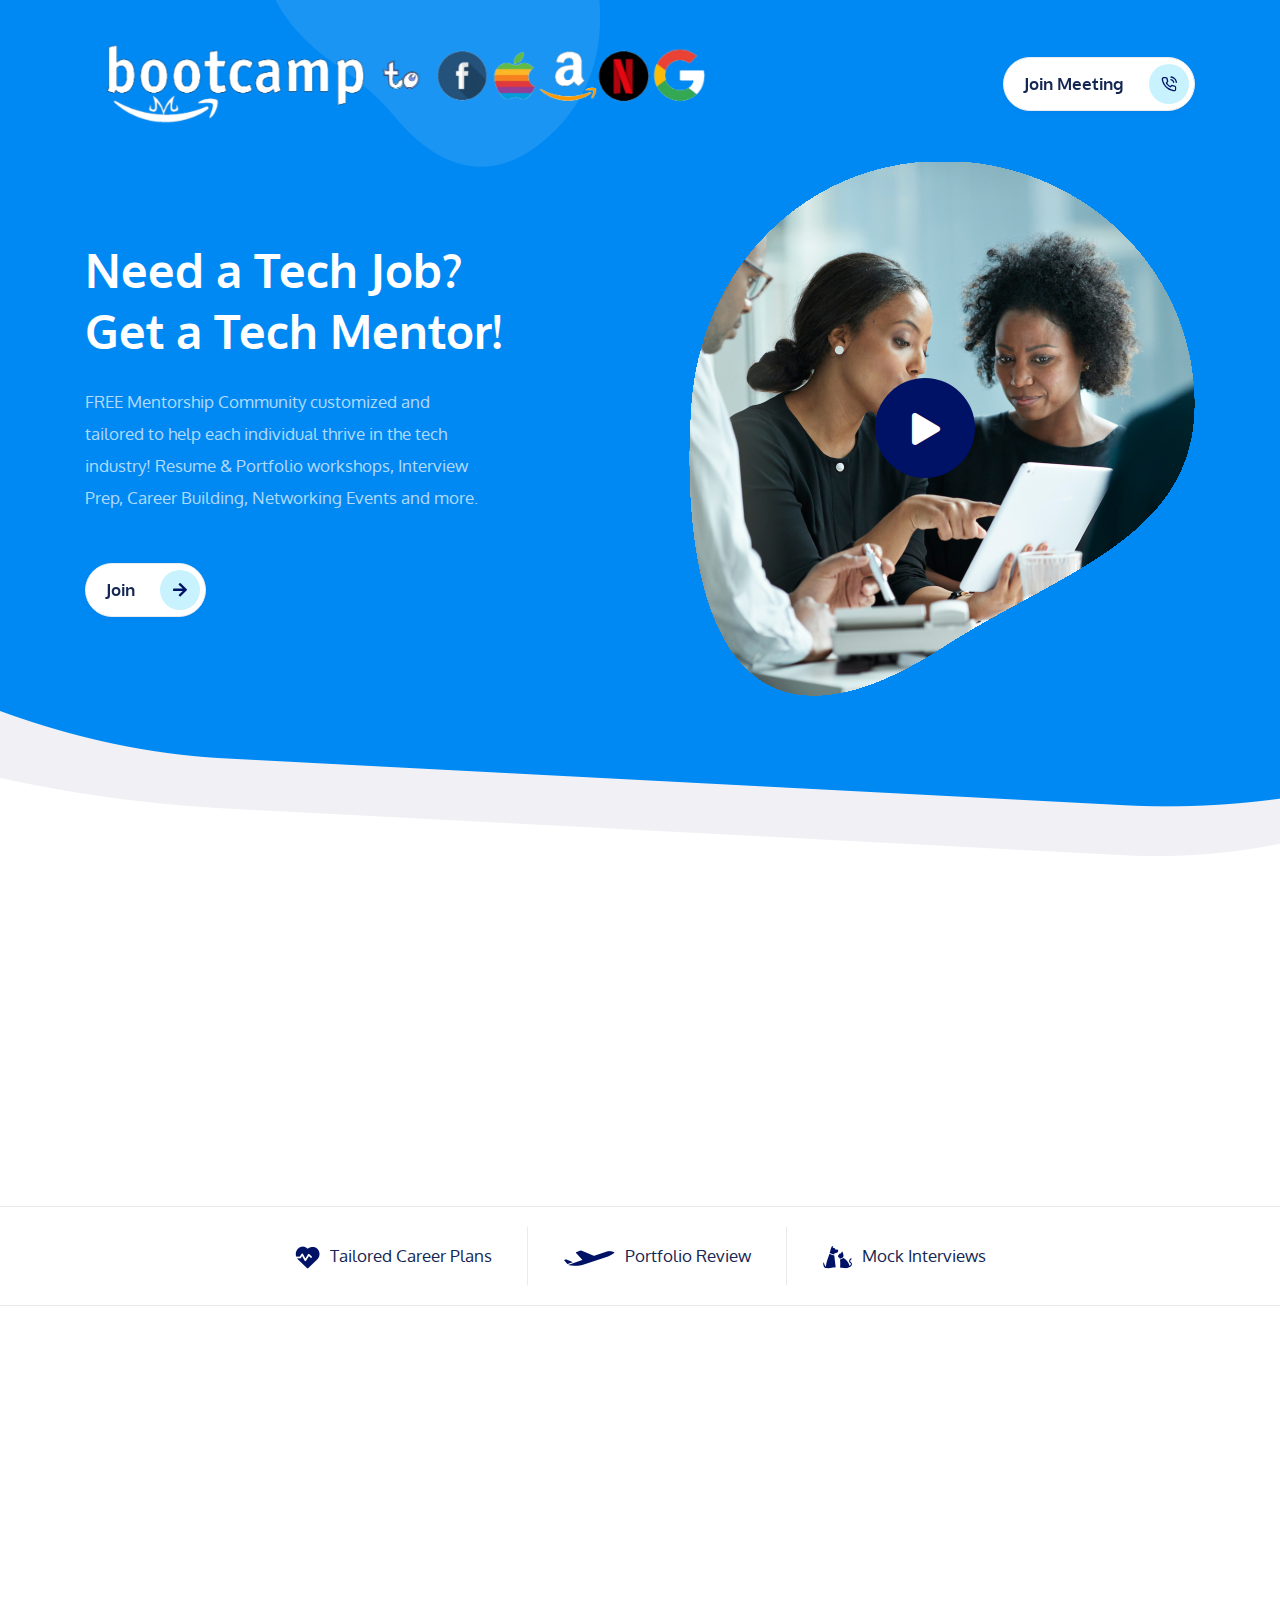
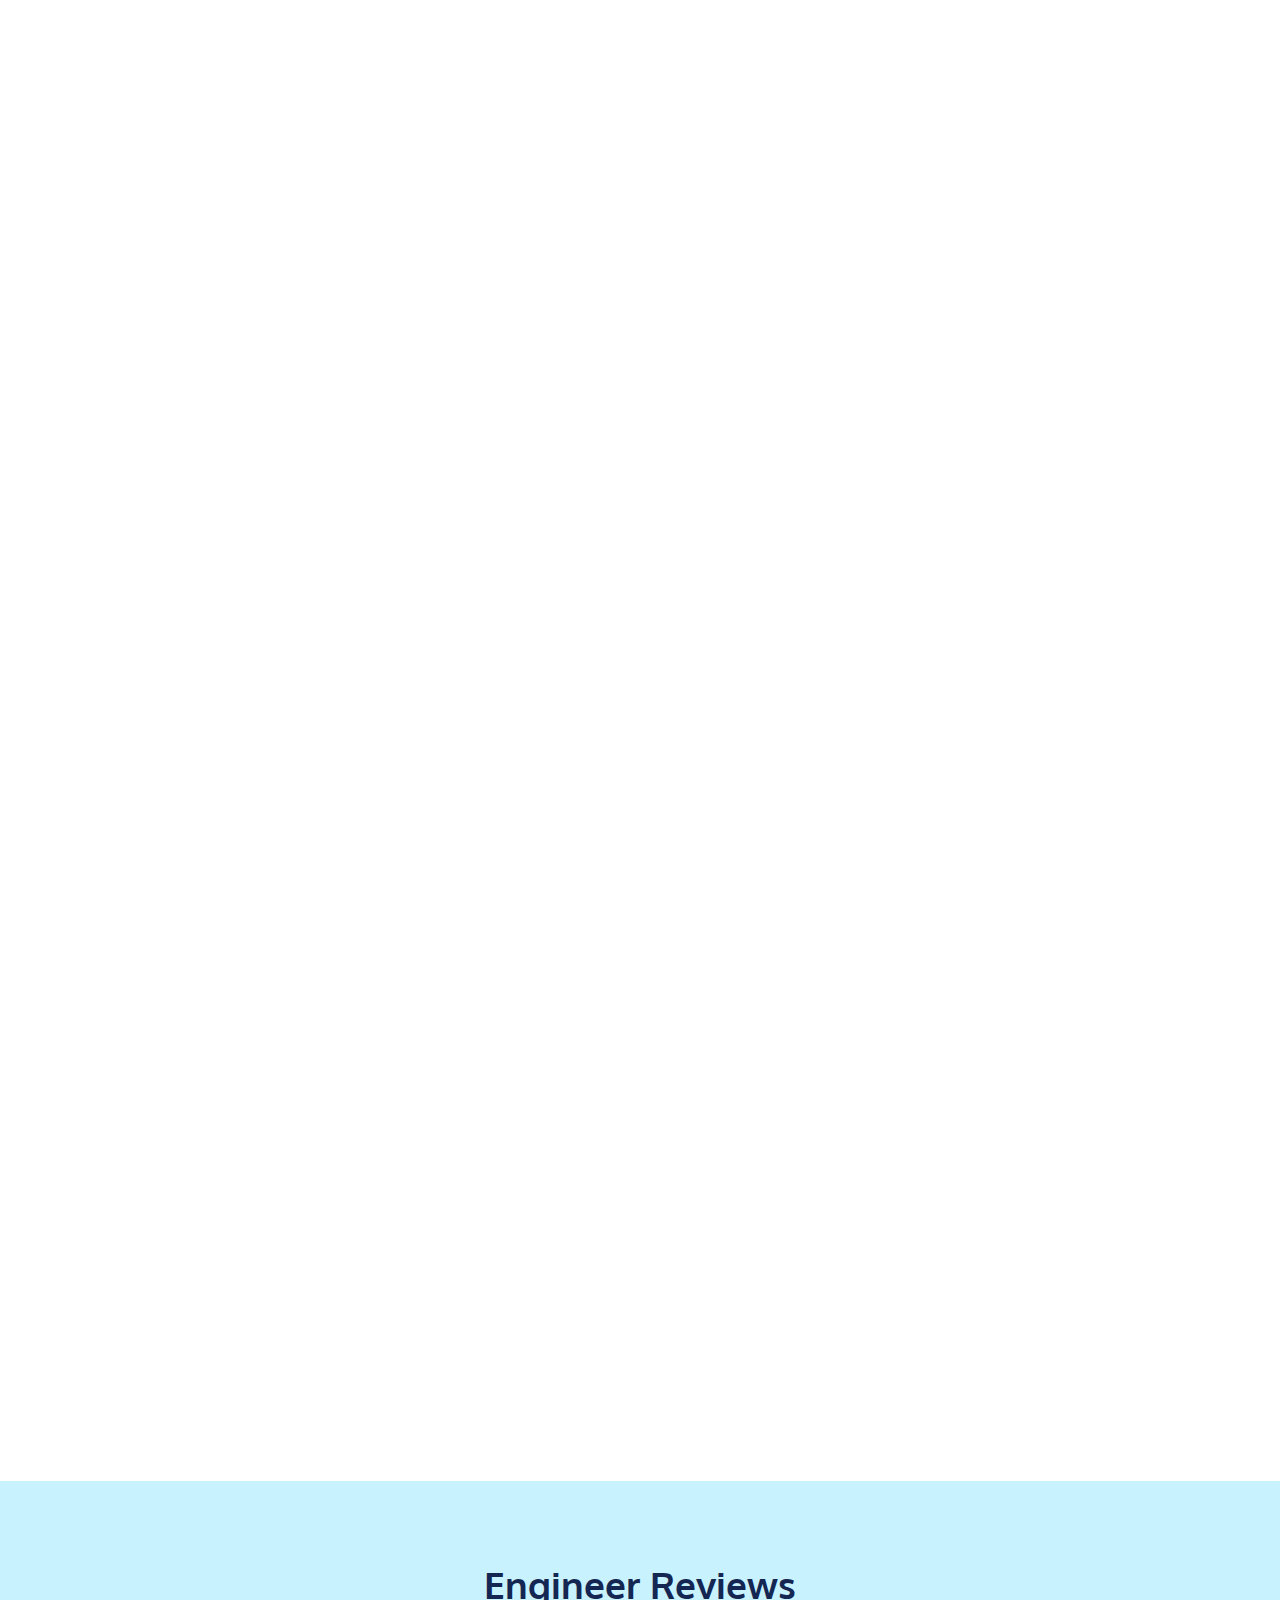
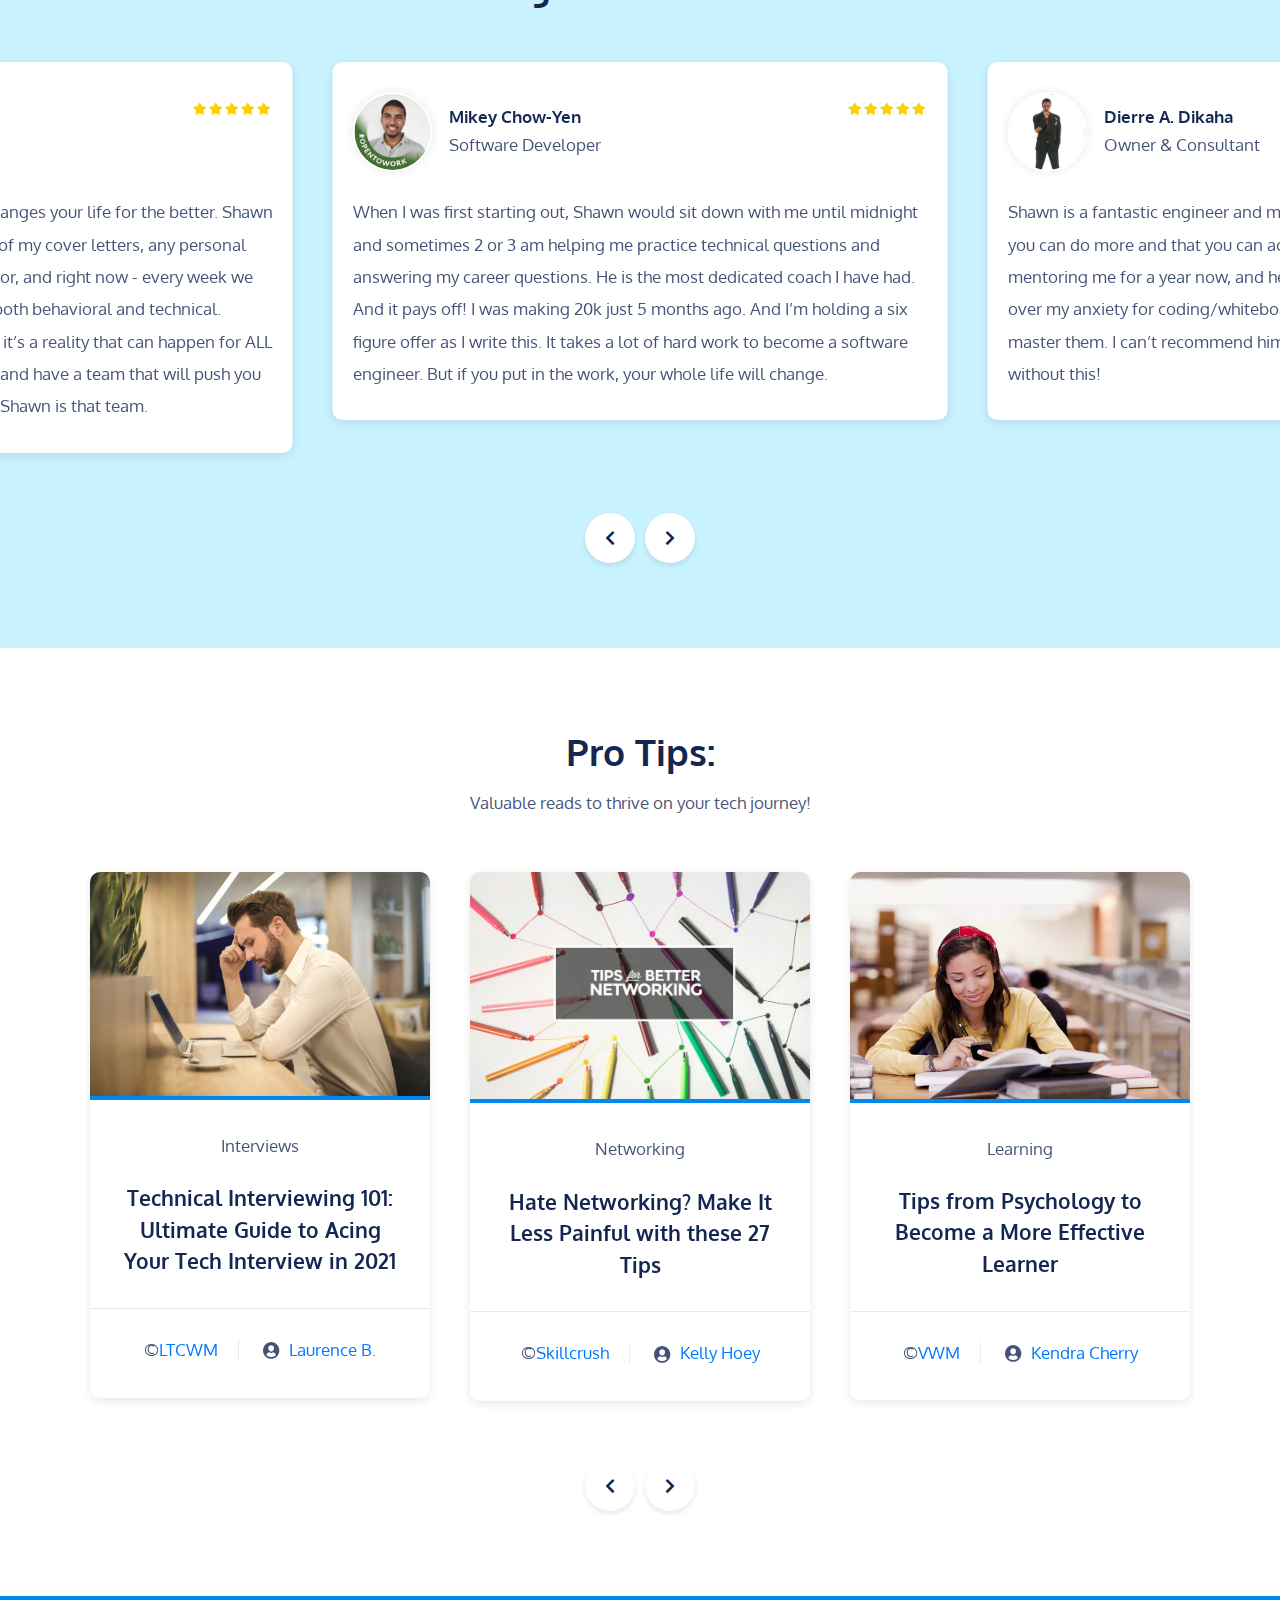
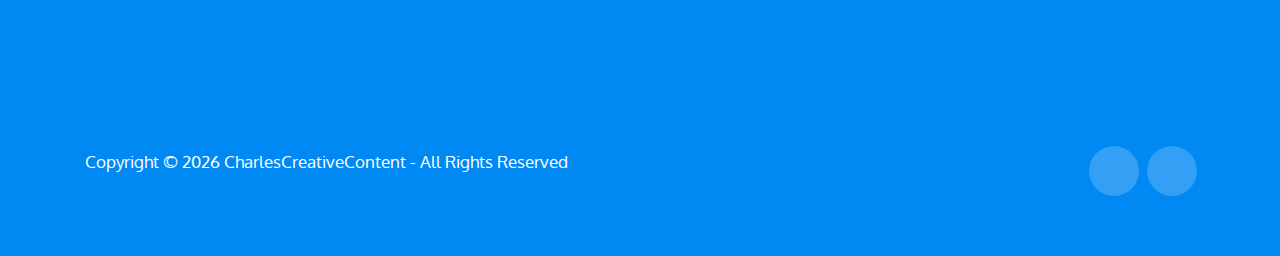
==== commit 1cf44df2: "Update index.html" ====
--- a/index.html
+++ b/index.html
@@ -303,7 +303,7 @@
                         <div class="d-flex align-items-center dtr-mb-4">
                             <!-- image-->
                             <a href="https://www.linkedin.com/in/mikeychowyen/" target="_blank">
-                            <img src="https://media-exp1.licdn.com/dms/image/C4D03AQG3-xyp59ChmQ/profile-displayphoto-shrink_200_200/0/1569517722864?e=1645056000&v=beta&t=NheO_QcmWsvsg5Pjy-NyTXBmDKQb9qw1lmyfQ7DNZZY" width="80" height="80" alt="image" class="rounded-circle dtr-mr-3">
+                            <img src="assets/images/ref3.jpeg" width="80" height="80" alt="image" class="rounded-circle dtr-mr-3">
                           </a>
                             <!-- client info -->
                             <div class="dtr-mr-5">
@@ -326,7 +326,7 @@
                         <div class="d-flex align-items-center dtr-mb-4">
                             <!-- image-->
                             <a href="https://www.linkedin.com/in/dierre-a-dikaha-25910277/?miniProfileUrn=urn%3Ali%3Afs_miniProfile%3AACoAABA2CuUBz6HvUZF0eoybEChZ_va-FSuLl2k" target="_blank">
-                            <img src="https://media-exp1.licdn.com/dms/image/C4D03AQGbnQZ0kbIZIw/profile-displayphoto-shrink_200_200/0/1565540318816?e=1645056000&v=beta&t=MiOreTLZwf2hw_F1yTPmmmOums6sN0_bgHOm4YNlQ_4" width="80" height="80" alt="image" class="rounded-circle dtr-mr-3">
+                            <img src="assets/images/ref5.jpeg" width="80" height="80" alt="image" class="rounded-circle dtr-mr-3">
                             </a>
                             <!-- client info -->
                             <div class="dtr-mr-5">
@@ -349,7 +349,7 @@
                         <div class="d-flex align-items-center dtr-mb-4">
                             <!-- image-->
                             <a href="https://www.linkedin.com/in/monica-goncalves-dev/" target="_blank">
-                            <img src="https://media-exp1.licdn.com/dms/image/C4D03AQFQc-nlyYIAEw/profile-displayphoto-shrink_200_200/0/1610390180190?e=1645056000&v=beta&t=aEhHjq9anHaSlske6K8J3tCMU00Z6ltsJsdQ937_TZI" width="80" height="80" alt="image" class="rounded-circle dtr-mr-3">
+                            <img src="assets/images/ref4.jpeg" width="80" height="80" alt="image" class="rounded-circle dtr-mr-3">
                           </a>
                             <!-- client info -->
                             <div class="dtr-mr-5">
@@ -370,7 +370,7 @@
                         <div class="d-flex align-items-center dtr-mb-4">
                             <!-- image-->
                             <a href="https://www.linkedin.com/in/isaiah-melton-7668605/" target="_blank">
-                            <img src="https://media-exp1.licdn.com/dms/image/C4E03AQEqqHEb3tRBew/profile-displayphoto-shrink_200_200/0/1517761728597?e=1645056000&v=beta&t=SESWXkA-gA_fNt4hF7-CXnWOGiIKwwDXcYP8T5q41QQ" width="80" height="80" alt="image" class="rounded-circle dtr-mr-3">
+                            <img src="assets/images/ref2.jpeg" width="80" height="80" alt="image" class="rounded-circle dtr-mr-3">
                           </a>
                             <!-- client info -->
                             <div class="dtr-mr-5">
@@ -393,7 +393,7 @@
                     <div class="d-flex align-items-center dtr-mb-4">
                         <!-- image-->
                         <a href="https://www.linkedin.com/in/ross-saxton-47205bb9/?miniProfileUrn=urn%3Ali%3Afs_miniProfile%3AACoAABkaMdYBtj4K1Nl47WcYRSmaADK4BXdgOBk" target="_blank">
-                        <img src="https://media-exp1.licdn.com/dms/image/C4D03AQEG08YTR2qb6w/profile-displayphoto-shrink_200_200/0/1621385301276?e=1645056000&v=beta&t=SbghTp2SdhPWIi3SDJB5Uxy0LZVkaeOf3OvLnyTSzg4" width="80" height="80" alt="image" class="rounded-circle dtr-mr-3">
+                        <img src="assets/images/ref1.jpeg" width="80" height="80" alt="image" class="rounded-circle dtr-mr-3">
                       </a>
                         <!-- client info -->
                         <div class="dtr-mr-5">
@@ -523,7 +523,7 @@
                         <div class="swiper-slide">
                             <div class="dtr-post-carousel-item">
                                 <div class="dtr-post-carousel-content"> <a target="_blank" href="https://skillcrush.com/blog/41-tech-job-titles/">
-					<img src="assets/images/post-img1.jpeg" alt="image" style="height: ;">
+					<img src="src="https://images.techopedia.com/images/uploads/istock-1173805290.jpeg?w=800&h=0&mode=max&quality=70&scale=both" alt="image" style="height: ;">
 				    </a>
                                     <div class="dtr-post-carousel-entry-content"> <span class="dtr-category">Job Hunt</span>
                                         <h5><a target="_blank" href="https://skillcrush.com/blog/41-tech-job-titles/">Transitioning into Tech? Heres 41 Six-Figure Tech Job Titles</a></h5>
